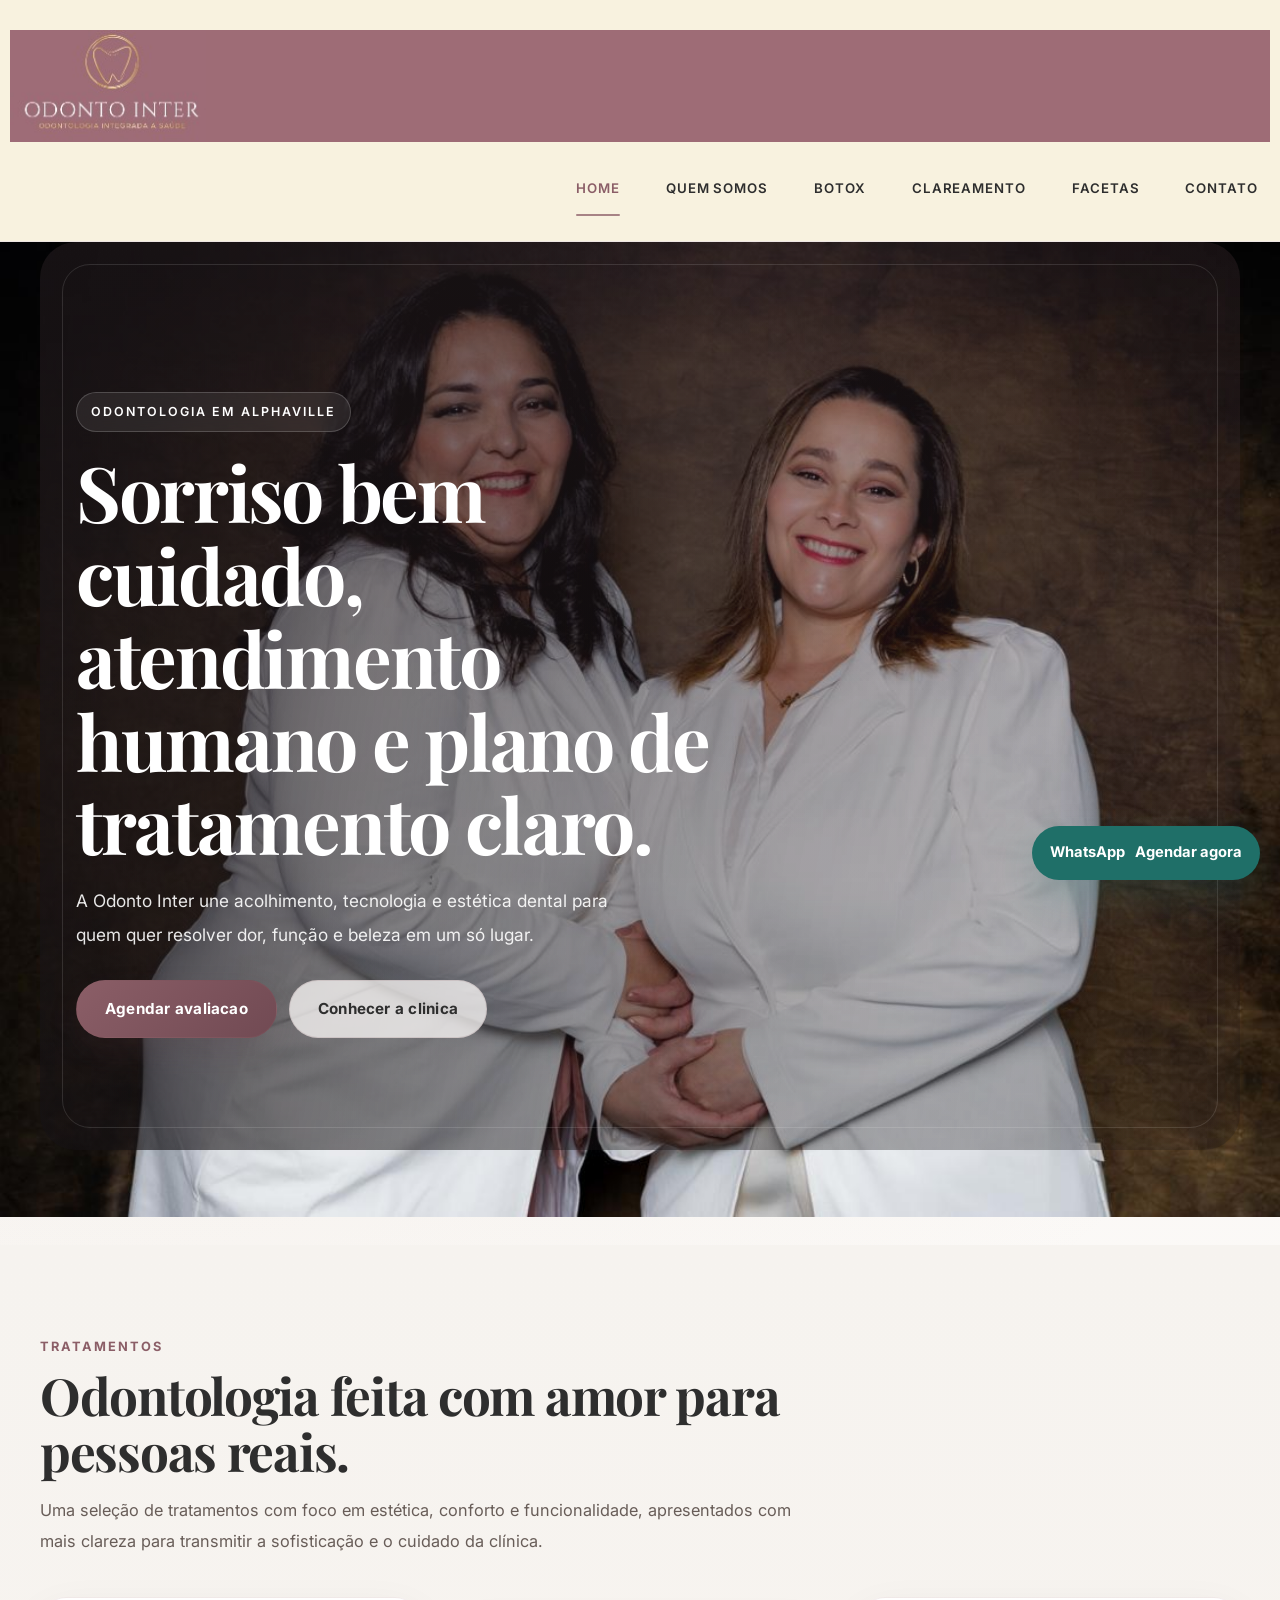
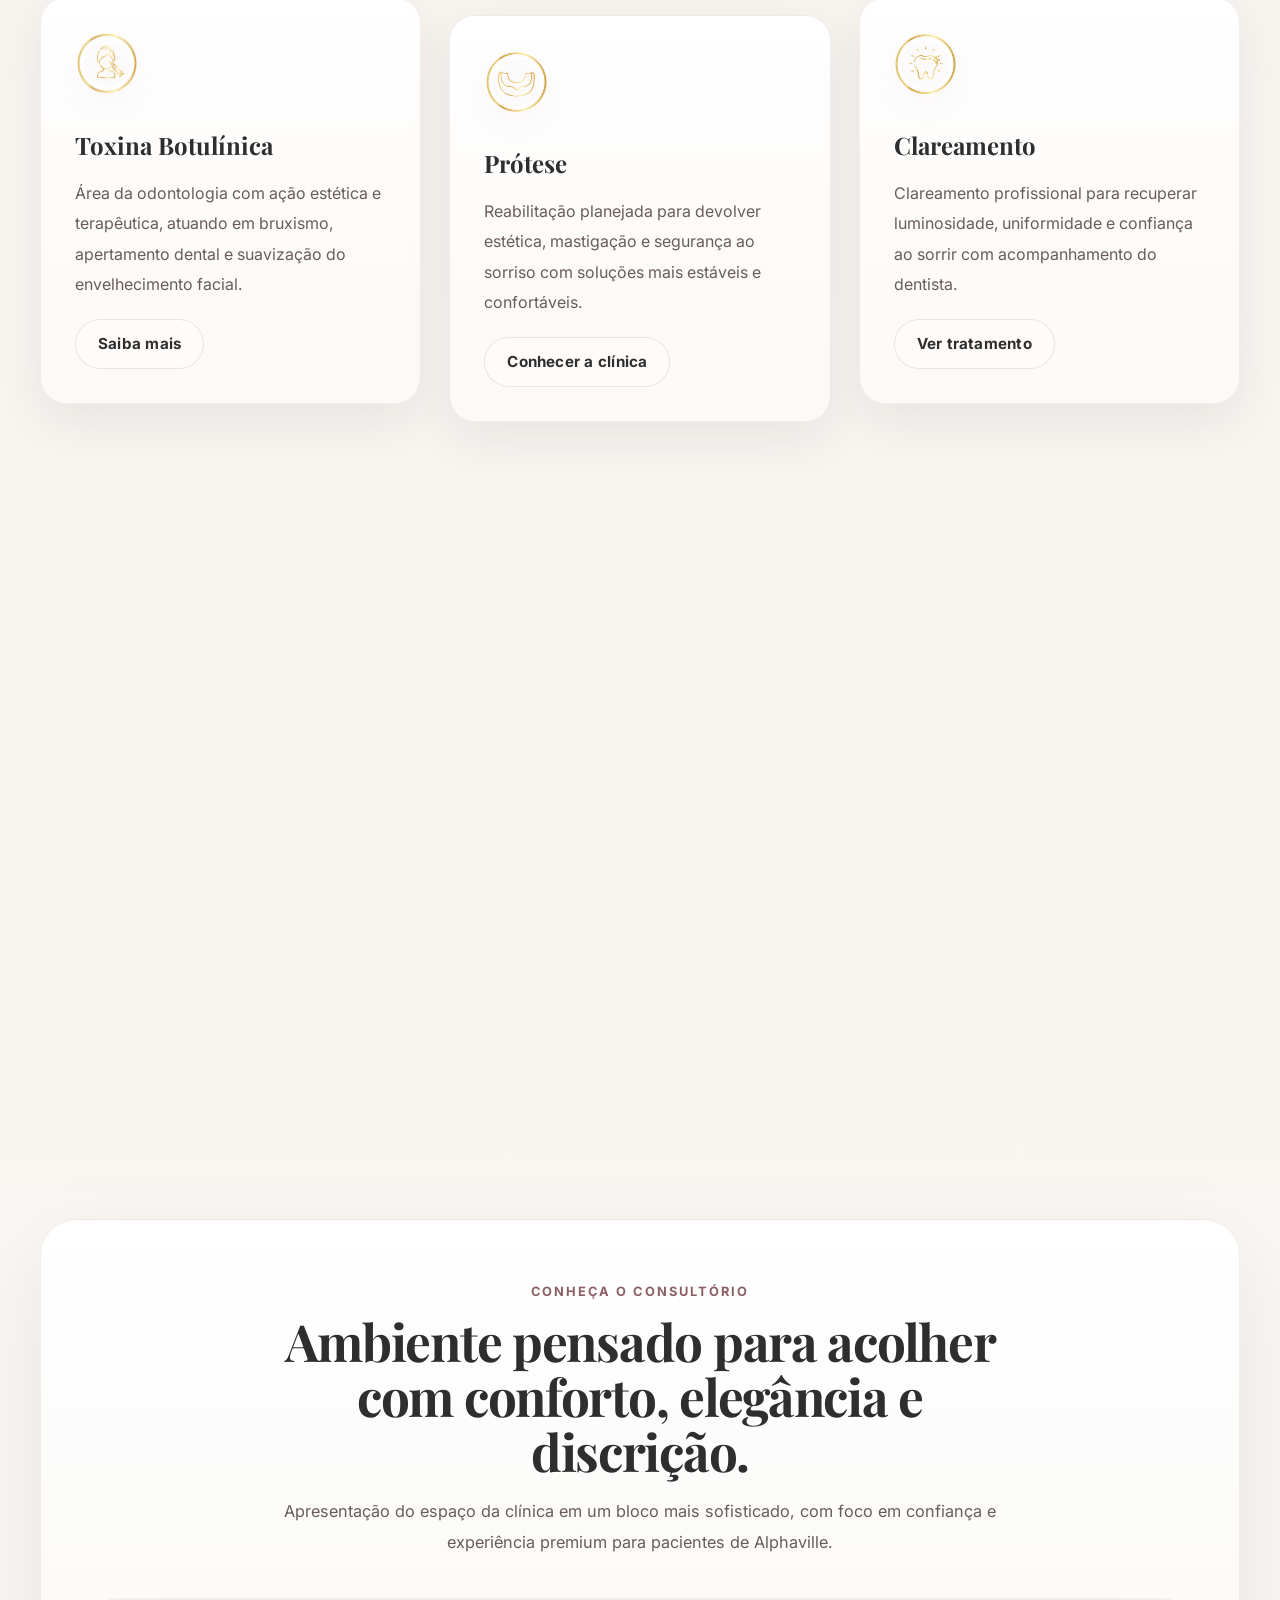
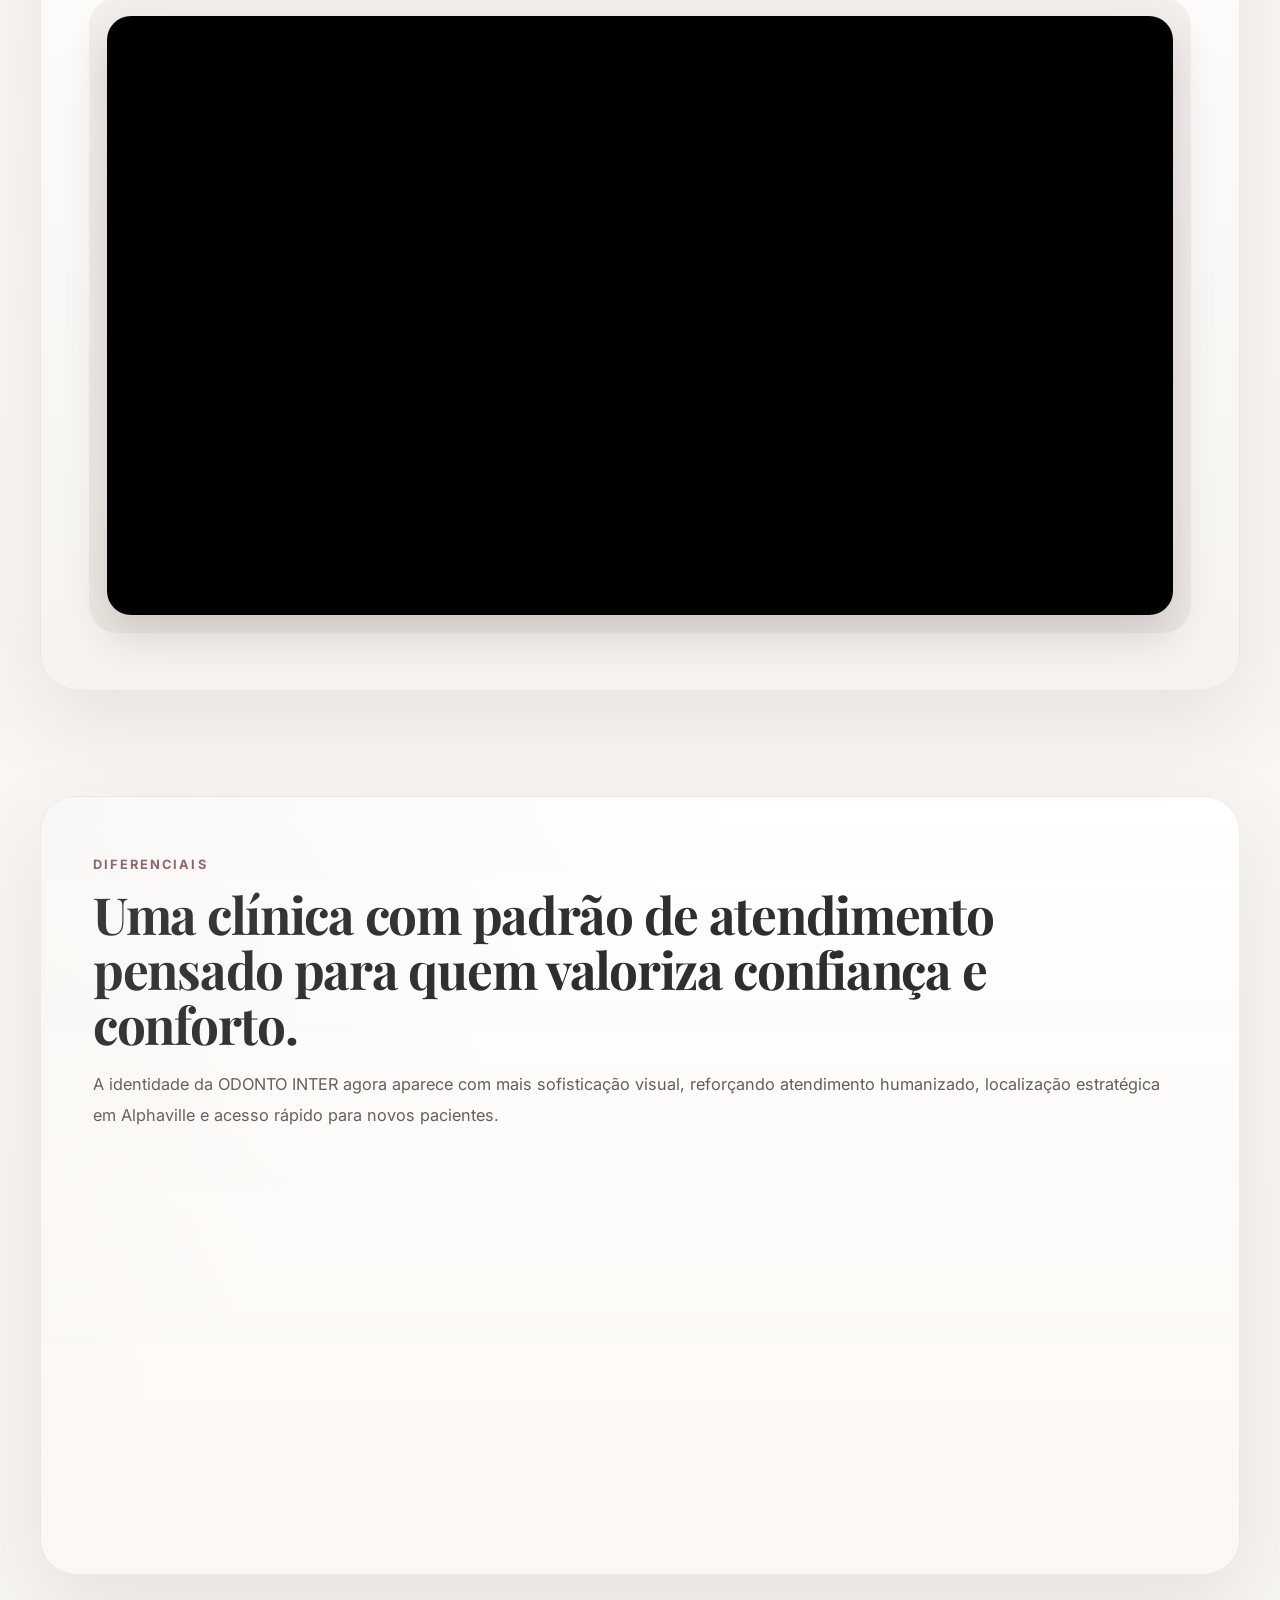
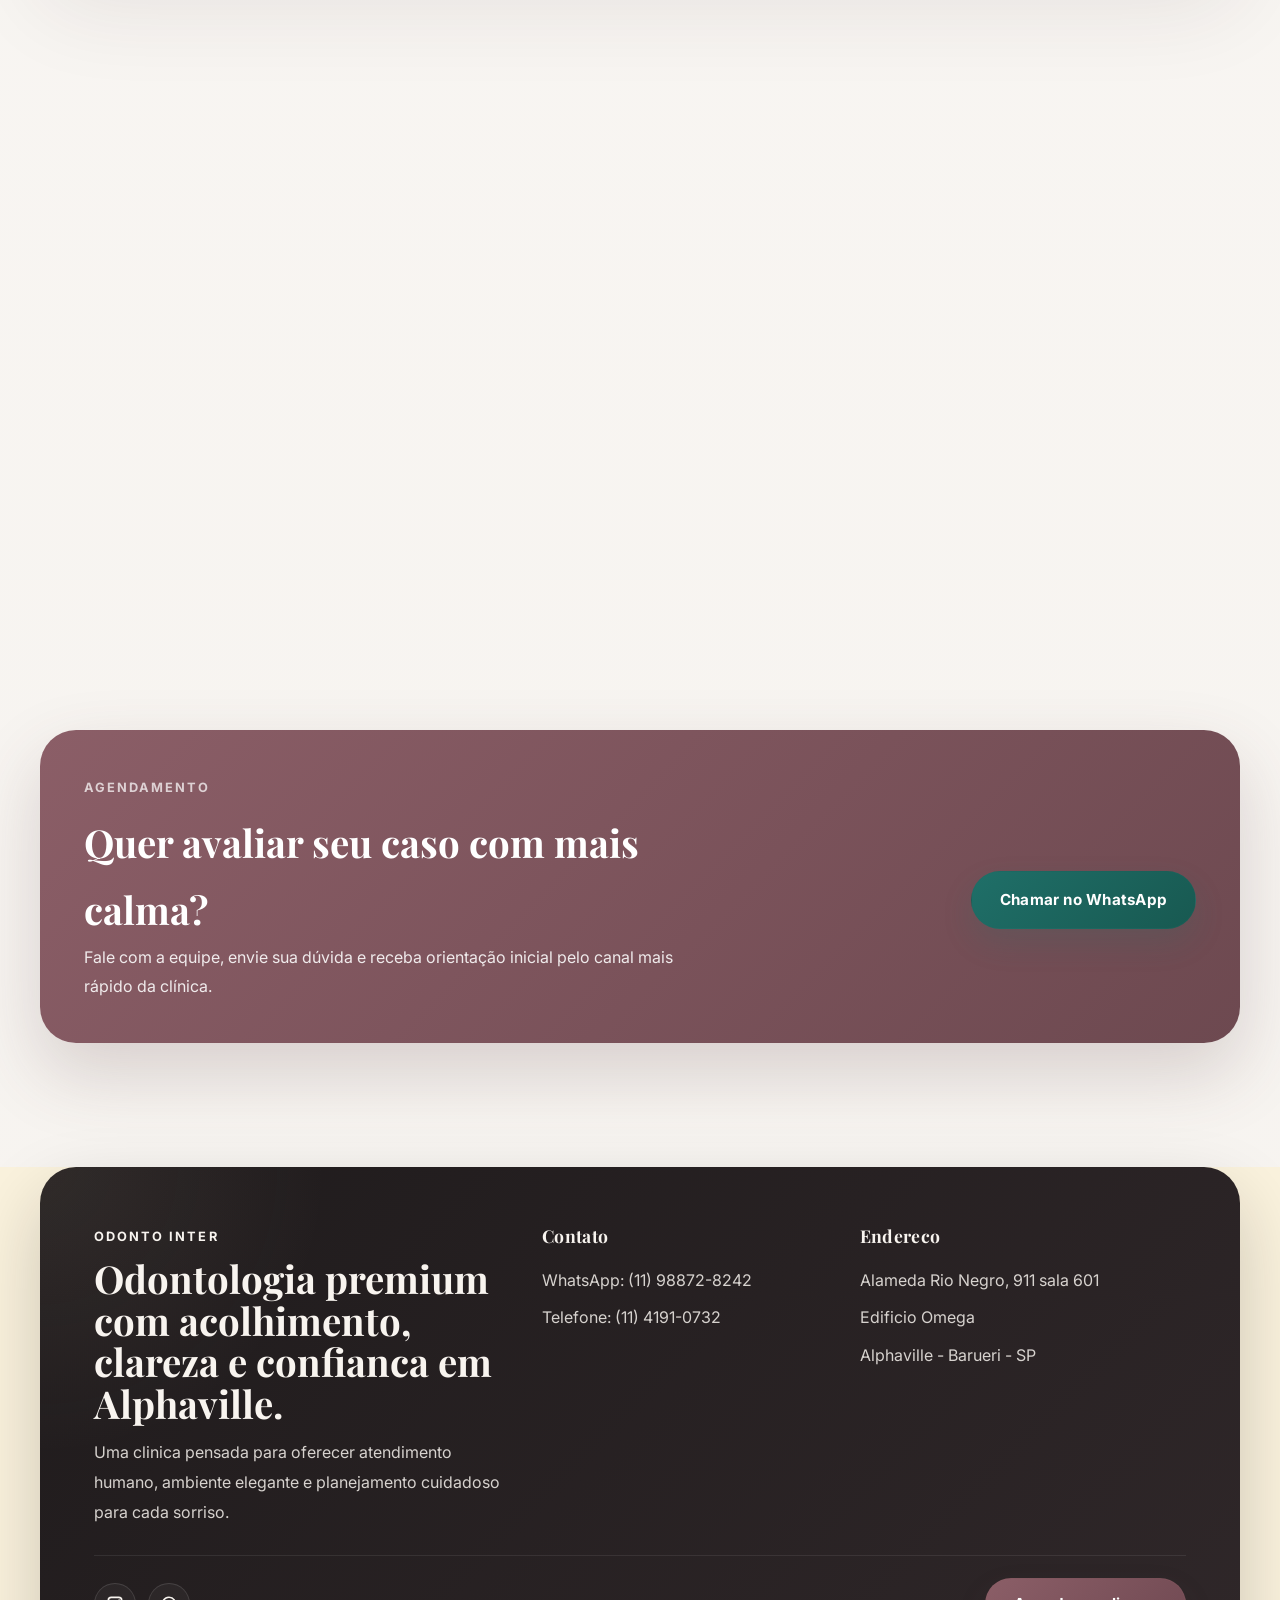
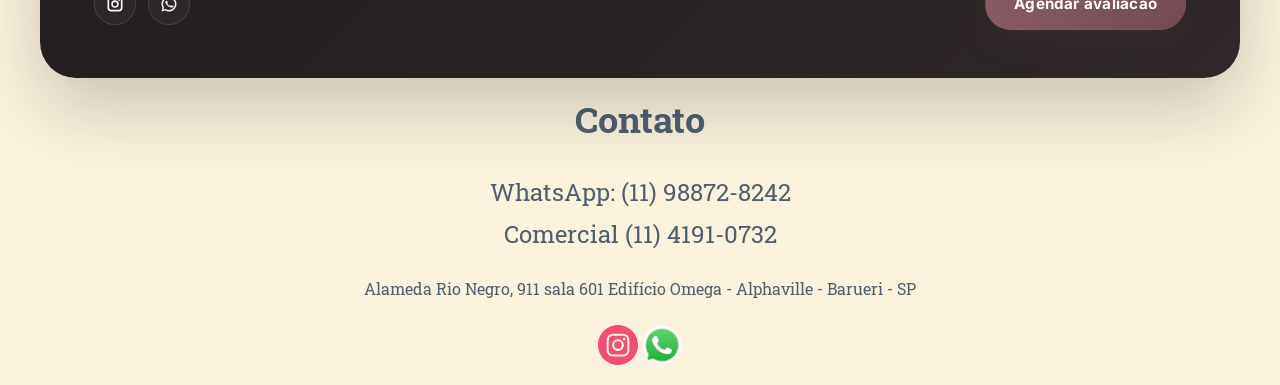
==== odontointer.com.br/index.html @ 485fcbb1 "Add files via upload" ====
<!DOCTYPE html>
<html lang=pt-BR>

<!-- Mirrored from odontointer.com.br/ by HTTrack Website Copier/3.x [XR&CO'2014], Fri, 06 Mar 2026 14:42:07 GMT -->
<!-- Added by HTTrack --><meta http-equiv="content-type" content="text/html;charset=utf-8" /><!-- /Added by HTTrack -->
<head>
  

  <meta http-equiv="X-UA-Compatible" content="IE=edge,chrome=1">
  <meta http-equiv="Content-Type" content="text/html; charset=utf-8">
  <meta name="viewport" content="width=device-width, initial-scale=1">

  
    <meta name="robots" content="index,follow">
  

  <title>Clínica Odontológica em Alphaville | Odonto Inter</title>

  
  
  
  
  
  

  

  
  <meta name="description" content="Clínica odontológica em Alphaville com atendimento humanizado, foco em estética do sorriso e agendamento rápido pelo WhatsApp.">

  <meta property="og:title" content="Clínica Odontológica em Alphaville | Odonto Inter">
  <meta property="og:description" content="Clínica odontológica em Alphaville com foco em estética do sorriso, atendimento humanizado e experiência premium para agendamentos e tratamentos.">
  <meta property="og:locale" content="pt_BR">
  <meta property="og:type" content="website">
  <meta property="og:url" content="index.html">
  

  

  <link rel="preconnect" href="https://fonts.googleapis.com">
  <link rel="preconnect" href="https://fonts.gstatic.com" crossorigin>
  <link href="https://fonts.googleapis.com/css2?family=Inter:wght@400;500;600;700;800&family=Playfair+Display:wght@600;700;800&display=swap" rel="stylesheet">
  <link href='http://fonts.googleapis.com/css?family=Open%20Sans:400,600,700|Roboto%20Slab:400,700|Roboto%20Slab:400,700|Lato:400,700' rel='stylesheet' type='text/css'>
  <link type="text/css" rel="stylesheet" href="assets/criadordesites5c45.css?7cdbfefa-f19b-4d0e-9e59-1eae7cac8f0c">
  <link type="text/css" rel="stylesheet" href="assets/site-custom.css">

  <style type="text/css">
      .cs-section[id="42938399-b862-435e-bcd9-864ce1516b70"] {  min-height: 975px;}.cs-section[id="42938399-b862-435e-bcd9-864ce1516b70"] .cs-section-inner {  min-height: 975px;  background-color: #d5a6bd;                            background-image: url(../yata-apix-1ab92f5a-324f-49e0-9e60-8a3b81336fd1.s3-object.locaweb.com.br/a1c0658b2c8848868ed2e6735f75b339.jpg);    background-size: cover;    background-repeat: no-repeat;    background-position: center top;      }  .cs-section[id="a21f3a97-acef-41a4-8cb1-f419ccae709e"] {  min-height: 1504.85px;}.cs-section[id="a21f3a97-acef-41a4-8cb1-f419ccae709e"] .cs-section-inner {  min-height: 1504.85px;  background-color: #c27ba0;    }  .cs-section[id="a889e29a-c557-44b0-8c83-b07a0c6f3d2b"] {  min-height: 425px;}.cs-section[id="a889e29a-c557-44b0-8c83-b07a0c6f3d2b"] .cs-section-inner {  min-height: 425px;  background-color: #f1f1f1;    }  .cs-box[id="dc8732de-dd8d-4676-a54d-a4c34d8e4bec"] {  flex-grow: 1;}  .cs-box[id="581f6015-4f05-46b9-a955-075caae06a4a"] {  flex-grow: 1;}  .cs-box[id="a36deef4-d1f1-4db2-a6ac-9597c892a3b2"] {  flex-grow: 1;}  .cs-box[id="7c824a10-8288-4067-afb3-dcb66ecd5b5c"] {  flex-grow: 1;}  .cs-box[id="98a90555-d197-426d-b9dc-e2c48b46489c"] {  flex-grow: 1;}  .cs-box[id="5052898c-af6b-4542-8581-6f3ee453f4fe"] {  flex-grow: 1;}  .cs-box[id="cd1d72f2-0519-4eb4-b2e6-a38dcdf6f2b1"] {  flex-grow: 1;}  .cs-box[id="fb082cce-a744-41b1-8ecc-dc4a4b877bc0"] {  flex-grow: 1;}  .cs-widget[id="3265b287-0ede-4c56-ac7e-6d39de71a1b7"] {  background-color: transparent;    }  .cs-widget[id="d43f7413-3408-4e3d-87ae-a00cbff503f3"] {  background-color: transparent;    }  .cs-widget[id="c17580f2-b134-46f5-9924-f20b850ada96"] {  background-color: transparent;    }  .cs-widget[id="a223e65b-02e3-4279-9677-d06e483d3c89"] {  background-color: transparent;    }  .cs-widget[id="e10a8a5f-9298-4f19-85b9-aab64646b20c"] {  background-color: transparent;    }  .cs-widget[id="c0119d0e-1bdc-4c0b-af5b-3777872f542d"] {  background-color: transparent;    }      .cs-widget[id="240ab700-dbcd-4194-a366-95b4d02d2184"] .cs-button {  background: #002c3a;  color: #ffffff;}  .cs-widget[id="240ab700-dbcd-4194-a366-95b4d02d2184"] {  background-color: transparent;    }      .cs-widget[id="4011ed1e-8d1c-49f3-8657-8508f05a50ef"] .cs-button {  background: #002c3a;  color: #ffffff;}  .cs-widget[id="4011ed1e-8d1c-49f3-8657-8508f05a50ef"] {  background-color: transparent;    }  .cs-widget[id="cd664a06-e257-40f4-a5e8-edb6df6a45c5"] {  background-color: transparent;    }  .cs-widget[id="7df549de-8f5b-4b3c-8c28-ef41570a658a"] {  background-color: transparent;    }  .cs-widget[id="a165b885-4089-49db-b0fb-17e68d235eab"] {  background-color: transparent;    }  .cs-widget[id="4dc20fc9-3c08-4af8-b55e-4303d5c6b258"] {  background-color: transparent;    }  .cs-widget[id="712d858d-6e86-4fd4-885e-e5a686528c92"] {  background-color: transparent;    }  .cs-widget[id="2721cc14-783b-4d21-a6dc-9c10f06d7bff"] {  background-color: transparent;    }  .cs-widget[id="6f13a31b-694e-4bfa-ac1a-adca96be45a1"] {  background-color: transparent;    }  .cs-widget[id="5d44f224-e26c-4032-bd6f-45da0b3f6123"] {  background-color: transparent;    }  .cs-widget[id="9372fae1-747d-4c24-9c87-b2f7b9ed6e36"] {  background-color: transparent;    }
  </style>
<link rel="canonical" href="index.html">
</head>
<body class="cs-main home-page">
  <div class="cs-page">
    <header id="45466351-d155-45af-b927-4cfa07e3f33e" class="cs-section cs-section-full-content">
  <div class="cs-section-inner">
    <div class="cs-lines">
      
        <div id="4b1ae70a-c613-4310-a0ab-2a9a95ffa487" class="cs-line">
  <div class="cs-boxes">
    
      <div id="41c6f131-45e5-4ff0-a0d7-0f075360d668" class="cs-box">
  <div class="cs-widgets">
    
      <div id="7353da94-2b45-4314-a0da-8a8072c76ddb"
  class="cs-widget cs-image-widget cs-image-alignment-left">
  
      
  <img class="cs-chosen-image"
       src="../yata-apix-1ab92f5a-324f-49e0-9e60-8a3b81336fd1.s3-object.locaweb.com.br/c62385fe3bac42e2ac6106304ce096b7.jpg"
       title=""
       alt=""/>


  
</div>

    
  </div>
</div>

    
  </div>
</div>

      
        <div id="80048dff-8856-45c6-9608-723e8c201db8" class="cs-line">
  <div class="cs-boxes">
    
      <div id="ad5b95e8-381a-4cd7-b27e-95abe7573a3f" class="cs-box">
  <div class="cs-widgets">
    
      <div id="d02def13-b57b-4364-ba02-0af465ed5170"
  class="cs-widget cs-menu-widget">
  
      <nav class="cs-menu cs-menu-theme-9 cs-menu-horizontal cs-menu-right" role="navigation" aria-label="Menu principal do site">
  <input aria-label="Se estiver em dispositivos móveis, cheque este item, para exibir o Menu de navegação" type="checkbox" name="cs-menu-control" id="cs-menu-control"/>
  <label for="cs-menu-control" class="cs-menu-button">
    <svg viewBox="0 0 24 24" class="cs-ico-menu" xmlns="http://www.w3.org/2000/svg" aria-labelledby="title" role="img">
      <title>Ícone para exibir Menu</title>
      <path d="M21.7,1.2H2.3C1,1.2,0,2.2,0,3.5s1,2.3,2.3,2.3h19.4c1.3,0,2.3-1,2.3-2.3S23,1.2,21.7,1.2z"></path>
      <path d="M21.7,9.7H2.3C1,9.7,0,10.7,0,12s1,2.3,2.3,2.3h19.4c1.3,0,2.3-1,2.3-2.3S23,9.7,21.7,9.7z"></path>
      <path d="M21.7,18.2H2.3c-1.3,0-2.3,1-2.3,2.3c0,1.3,1,2.3,2.3,2.3h19.4c1.3,0,2.3-1,2.3-2.3C24,19.2,23,18.2,21.7,18.2z"></path>
    </svg>
    <svg viewBox="0 0 24 24.009" class="cs-ico-menu-close" xmlns="http://www.w3.org/2000/svg" aria-labelledby="title" role="img">
      <title>Ícone para fechar o menu</title>
      <path d="M16.067,12.009l7.092-7.091c1.121-1.121,1.121-2.938,0-4.058c-1.121-1.121-2.938-1.121-4.058,0 l-7.092,7.092L4.918,0.84C3.797-0.28,1.98-0.28,0.86,0.84c-1.121,1.121-1.121,2.938,0,4.058l7.092,7.111L0.84,19.101 c-1.121,1.121-1.121,2.938,0,4.059c0.561,0.56,1.295,0.85,2.029,0.85c0.734,0,1.469-0.271,2.029-0.85l7.111-7.092l7.092,7.092 c0.561,0.56,1.294,0.85,2.028,0.85s1.469-0.271,2.029-0.85c1.121-1.121,1.121-2.938,0-4.059L16.067,12.009z"/>
    </svg>
  </label>
  <label for="cs-menu-control" class="cs-menu-overlay"></label>
  <ul class="cs-menu-items" role="menubar">
    

    
      
      

      <li >
        
          <a href="index.html" role="menuitem" tabindex="1">HOME</a>
        

        
      </li>
    
      
      

      <li >
        
          <a href="produtos.html" role="menuitem" tabindex="1">QUEM SOMOS</a>
        

        
      </li>
    
      
      

      <li >
        
          <a href="botox.html" role="menuitem" tabindex="1">BOTOX</a>
        

        
      </li>
    
      
      

      <li >
        
          <a href="clareamento.html" role="menuitem" tabindex="1">CLAREAMENTO</a>
        

        
      </li>
    
      
      

      <li >
        
          <a href="facetas.html" role="menuitem" tabindex="1">FACETAS</a>
        

        
      </li>
    
      
      

      <li >
        
          <a href="entre-em-contato.html" role="menuitem" tabindex="1">CONTATO</a>
        

        
      </li>
    
  </ul>
</nav>

    
</div>

    
  </div>
</div>

    
  </div>
</div>

      
    </div>
  </div>
</header>

    



    
      <section id="42938399-b862-435e-bcd9-864ce1516b70" class="cs-section cs-section-full-content cs-section-vertical">
  <div class="cs-section-inner">
    <div class="site-shell site-hero">
      <div class="site-hero__content">
        <span class="site-eyebrow">Odontologia em Alphaville</span>
        <h1>Sorriso bem cuidado, atendimento humano e plano de tratamento claro.</h1>
        <p>A Odonto Inter une acolhimento, tecnologia e estética dental para quem quer resolver dor, função e beleza em um só lugar.</p>
        <div class="site-actions">
          <a class="site-button" href="entre-em-contato.html">Agendar avaliaÃ§Ã£o</a>
          <a class="site-button site-button--ghost" href="entre-em-contato.html">Ver endereço e contato</a>
        </div>
      </div>
    </div>
  </div>
</section>

    
      <section id="a21f3a97-acef-41a4-8cb1-f419ccae709e" class="cs-section cs-section-full cs-section-vertical">
  <div class="cs-section-inner">
    <section class="site-shell site-home-treatments" data-reveal>
      <div class="site-section-head">
        <span class="site-section-label">Tratamentos</span>
        <h2 class="site-section-title">Odontologia feita com amor para pessoas reais.</h2>
        <p>Uma seleção de tratamentos com foco em estética, conforto e funcionalidade, apresentados com mais clareza para transmitir a sofisticação e o cuidado da clínica.</p>
      </div>
      <div class="site-premium-grid">
        <article class="site-treatment-card" data-reveal>
          <img src="../yata-apix-1ab92f5a-324f-49e0-9e60-8a3b81336fd1.s3-object.locaweb.com.br/67b2568cb07d415da544b8b326acfede.png" alt="Toxina Botulínica">
          <h3>Toxina Botulínica</h3>
          <p>Área da odontologia com ação estética e terapêutica, atuando em bruxismo, apertamento dental e suavização do envelhecimento facial.</p>
          <a class="site-button site-button--inline" href="botox.html">Saiba mais</a>
        </article>
        <article class="site-treatment-card" data-reveal>
          <img src="../yata-apix-1ab92f5a-324f-49e0-9e60-8a3b81336fd1.s3-object.locaweb.com.br/584f792fa49542bfa879e70dca604421.png" alt="Prótese">
          <h3>Prótese</h3>
          <p>Reabilitação planejada para devolver estética, mastigação e segurança ao sorriso com soluções mais estáveis e confortáveis.</p>
          <a class="site-button site-button--inline" href="produtos.html">Conhecer a clínica</a>
        </article>
        <article class="site-treatment-card" data-reveal>
          <img src="../yata-apix-1ab92f5a-324f-49e0-9e60-8a3b81336fd1.s3-object.locaweb.com.br/8bd36dc0f9594b71b8d7b8e880a3acf7.png" alt="Clareamento dental">
          <h3>Clareamento</h3>
          <p>Clareamento profissional para recuperar luminosidade, uniformidade e confiança ao sorrir com acompanhamento do dentista.</p>
          <a class="site-button site-button--inline" href="clareamento.html">Ver tratamento</a>
        </article>
        <article class="site-treatment-card" data-reveal>
          <img src="../yata-apix-1ab92f5a-324f-49e0-9e60-8a3b81336fd1.s3-object.locaweb.com.br/c25af99aba8844ff9f8f388fa88995d5.png" alt="Facetas">
          <h3>Facetas</h3>
          <p>Planejamento estético para harmonizar forma, cor e proporção dos dentes com acabamento mais refinado.</p>
          <a class="site-button site-button--inline" href="facetas.html">Ver facetas</a>
        </article>
        <article class="site-treatment-card" data-reveal>
          <img src="../yata-apix-1ab92f5a-324f-49e0-9e60-8a3b81336fd1.s3-object.locaweb.com.br/53e0c62db14a4b5291d983367e0bbb7e.png" alt="Implantes">
          <h3>Implantes</h3>
          <p>Solução definitiva para reposição dentária com mais estabilidade, conforto ao mastigar e naturalidade no dia a dia.</p>
          <a class="site-button site-button--inline" href="entre-em-contato.html">Agendar avaliação</a>
        </article>
        <article class="site-treatment-card" data-reveal>
          <img src="../yata-apix-1ab92f5a-324f-49e0-9e60-8a3b81336fd1.s3-object.locaweb.com.br/a4d8daaec63043168dff8318c8f9e137.png" alt="Odontologia Miofuncional">
          <h3>Odontologia Miofuncional</h3>
          <p>Terapia orofacial para melhorar mastigação, deglutição, respiração e fala, corrigindo hábitos disfuncionais.</p>
          <a class="site-button site-button--inline" href="entre-em-contato.html">Falar com a equipe</a>
        </article>
      </div>
      <div class="site-embedded-cta" data-reveal>
        <div>
          <span class="site-section-label">Agendamento</span>
          <h2>Converse com a clínica e receba orientação inicial com rapidez.</h2>
        </div>
        <a class="site-button" href="https://wa.me/5511988728242?text=Vim%20do%20site%20e%20quero%20tirar%20uma%20d%C3%BAvida" target="_blank" rel="noopener noreferrer">Agendar sua consulta</a>
      </div>
    </section>
    <div class="cs-lines">
      
        <div id="e1fff1c4-df73-4356-8c66-9e682b45fbee" class="cs-line">
  <div class="cs-boxes">
    
      <div id="5052898c-af6b-4542-8581-6f3ee453f4fe" class="cs-box">
  <div class="cs-widgets">
    
      <div id="4011ed1e-8d1c-49f3-8657-8508f05a50ef"
  class="cs-widget cs-button-widget cs-button-alignment-center">
  
      <a href="https://wa.me/5511988728242?text=Vim%20do%20site%20e%20quero%20tirar%20uma%20d%C3%BAvida"
   class="cs-button cs-button-theme-6"
   role="button"
   target="_blank">
  <span>AGENDE SUA CONSULTA</span>
</a>

  
</div>

    
  </div>
</div>

    
  </div>
</div>

      
        <div id="fdf101dd-d319-486c-b231-c3780e6d5d3c" class="cs-line">
  <div class="cs-boxes">
    
      <div id="a36deef4-d1f1-4db2-a6ac-9597c892a3b2" class="cs-box">
  <div class="cs-widgets">
    
      <div id="c17580f2-b134-46f5-9924-f20b850ada96"
  class="cs-widget cs-text-widget">
  
      <div class="text-editor">
  <h2 style="text-align:center"><span style="color:#ffffff"><strong>Odontologia feita com amor</strong></span></h2>

<h2 style="text-align:center"><span style="color:#ffffff"><strong>para pessoas reais</strong></span></h2>

</div>

  
</div>

    
  </div>
</div>

    
  </div>
</div>

      
        <div id="dff834b6-d9e3-4795-a893-6982a70f08e7" class="cs-line">
  <div class="cs-boxes">
    
      <div id="7c824a10-8288-4067-afb3-dcb66ecd5b5c" class="cs-box">
  <div class="cs-widgets">
    
      <div id="a223e65b-02e3-4279-9677-d06e483d3c89"
  class="cs-widget cs-image-widget cs-image-alignment-center">
  
      
  <img class="cs-chosen-image"
       src="../yata-apix-1ab92f5a-324f-49e0-9e60-8a3b81336fd1.s3-object.locaweb.com.br/67b2568cb07d415da544b8b326acfede.png"
       title="Tainã Odonto_destaques botox.png"
       alt="Tainã Odonto_destaques botox.png"/>


  
</div>

    
      <div id="cd664a06-e257-40f4-a5e8-edb6df6a45c5"
  class="cs-widget cs-text-widget">
  
      <div class="text-editor">
  <h5 style="text-align:center"><span style="color:#ffffff">Toxina Botul&iacute;nica&nbsp;</span></h5>

<p style="text-align:center">&nbsp;</p>

<p style="text-align:center"><span style="color:#ffffff">&Eacute; a &aacute;rea <span style="font-size:14px">da odontologia que permite a&ccedil;&atilde;o est&eacute;tica e terapeutica, prevenindo o envelhecimento e atuando de forma terapeutica em casos de bruxismo e apertamento dos dentes.</span></span></p>

<p style="text-align:center">&nbsp;</p>

<p style="text-align:center">&nbsp;</p>

<p style="text-align:center">&nbsp;</p>

</div>

  
</div>

    
      <div id="4dc20fc9-3c08-4af8-b55e-4303d5c6b258"
  class="cs-widget cs-image-widget cs-image-alignment-center">
  
      
  <img class="cs-chosen-image"
       src="../yata-apix-1ab92f5a-324f-49e0-9e60-8a3b81336fd1.s3-object.locaweb.com.br/584f792fa49542bfa879e70dca604421.png"
       title="Tainã Odonto_destaques aparelho .png"
       alt="Tainã Odonto_destaques aparelho .png"/>


  
</div>

    
      <div id="6f13a31b-694e-4bfa-ac1a-adca96be45a1"
  class="cs-widget cs-text-widget">
  
      <div class="text-editor">
  <h5 style="text-align:center"><span style="color:#ffffff">Pr&oacute;tese</span></h5>

<p style="text-align:center">&nbsp;</p>

<p style="text-align:center"><span style="color:#ffffff">A &uacute;nica maneira de conquistar aquele sorriso branquinho, que ilumina o seu rosto, &eacute; fazendo um clareamento dental profissional, realizado por um dentista. &nbsp;</span></p>

<p style="text-align:center">&nbsp;</p>

<p style="text-align:center">&nbsp;</p>

<p style="text-align:center">&nbsp;</p>

<p style="text-align:center">&nbsp;</p>

</div>

  
</div>

    
  </div>
</div>

    
      <div id="cd1d72f2-0519-4eb4-b2e6-a38dcdf6f2b1" class="cs-box">
  <div class="cs-widgets">
    
      <div id="c0119d0e-1bdc-4c0b-af5b-3777872f542d"
  class="cs-widget cs-image-widget cs-image-alignment-center">
  
      
  <img class="cs-chosen-image"
       src="../yata-apix-1ab92f5a-324f-49e0-9e60-8a3b81336fd1.s3-object.locaweb.com.br/8bd36dc0f9594b71b8d7b8e880a3acf7.png"
       title="Tainã Odonto_destaques clareamento.png"
       alt="Tainã Odonto_destaques clareamento.png"/>


  
</div>

    
      <div id="a165b885-4089-49db-b0fb-17e68d235eab"
  class="cs-widget cs-text-widget">
  
      <div class="text-editor">
  <h5 style="text-align:center"><span style="color:#ffffff">Clareamento</span></h5>

<p style="text-align:center">&nbsp;</p>

<p style="text-align:center"><span style="color:#ffffff">A &uacute;nica maneira de conquistar aquele sorriso branquinho, que ilumina o seu rosto, &eacute; fazendo um clareamento dental profissional, realizado por um dentista. &nbsp;</span></p>

<p style="text-align:center">&nbsp;</p>

<p style="text-align:center">&nbsp;</p>

<p style="text-align:center">&nbsp;</p>

<p style="text-align:center">&nbsp;</p>

<p style="text-align:center">&nbsp;</p>

</div>

  
</div>

    
      <div id="2721cc14-783b-4d21-a6dc-9c10f06d7bff"
  class="cs-widget cs-image-widget cs-image-alignment-center">
  
      
  <img class="cs-chosen-image"
       src="../yata-apix-1ab92f5a-324f-49e0-9e60-8a3b81336fd1.s3-object.locaweb.com.br/c25af99aba8844ff9f8f388fa88995d5.png"
       title="Tainã Odonto_destaques facetas.png"
       alt="Tainã Odonto_destaques facetas.png"/>


  
</div>

    
      <div id="9372fae1-747d-4c24-9c87-b2f7b9ed6e36"
  class="cs-widget cs-text-widget">
  
      <div class="text-editor">
  <h5 style="text-align:center"><span style="color:#ffffff">Faceta</span></h5>

<p style="text-align:center">&nbsp;</p>

<p style="text-align:center"><span style="color:#ffffff">A &uacute;nica maneira de conquistar aquele sorriso branquinho, que ilumina o seu rosto, &eacute; fazendo um clareamento dental profissional, realizado por um dentista.</span> &nbsp;</p>

<p style="text-align:center">&nbsp;</p>

<p style="text-align:center">&nbsp;</p>

<p style="text-align:center">&nbsp;</p>

<p style="text-align:center">&nbsp;</p>

</div>

  
</div>

    
  </div>
</div>

    
      <div id="fb082cce-a744-41b1-8ecc-dc4a4b877bc0" class="cs-box">
  <div class="cs-widgets">
    
      <div id="e10a8a5f-9298-4f19-85b9-aab64646b20c"
  class="cs-widget cs-image-widget cs-image-alignment-center">
  
      
  <img class="cs-chosen-image"
       src="../yata-apix-1ab92f5a-324f-49e0-9e60-8a3b81336fd1.s3-object.locaweb.com.br/53e0c62db14a4b5291d983367e0bbb7e.png"
       title="Tainã Odonto_destaques RI.png"
       alt="Tainã Odonto_destaques RI.png"/>


  
</div>

    
      <div id="7df549de-8f5b-4b3c-8c28-ef41570a658a"
  class="cs-widget cs-text-widget">
  
      <div class="text-editor">
  <h5 style="text-align:center"><span style="color:#ffffff">Implante</span></h5>

<p style="text-align:center">&nbsp;</p>

<p style="text-align:center"><span style="color:#ffffff">O procedimento &eacute; acess&iacute;vel e pode ser a solu&ccedil;&atilde;o definitiva para quem perdeu dentes ou para quem deseja substituir as pr&oacute;teses m&oacute;veis por fixas para ter mais estabilidade e conforto ao mastigar e seguran&ccedil;a ao sorrir.</span></p>

<p style="text-align:center">&nbsp;</p>

<p style="text-align:center">&nbsp;</p>

<p style="text-align:center">&nbsp;</p>

</div>

  
</div>

    
      <div id="712d858d-6e86-4fd4-885e-e5a686528c92"
  class="cs-widget cs-image-widget cs-image-alignment-center">
  
      
  <img class="cs-chosen-image"
       src="../yata-apix-1ab92f5a-324f-49e0-9e60-8a3b81336fd1.s3-object.locaweb.com.br/a4d8daaec63043168dff8318c8f9e137.png"
       title="Tainã Odonto_destaques aparelho .png"
       alt="Tainã Odonto_destaques aparelho .png"/>


  
</div>

    
      <div id="5d44f224-e26c-4032-bd6f-45da0b3f6123"
  class="cs-widget cs-text-widget">
  
      <div class="text-editor">
  <h5 style="text-align:center"><span style="color:#ffffff">Odontologia Miofuncional</span></h5>

<p style="text-align:center">&nbsp;</p>

<p style="text-align:center"><span style="color:#ffffff">A terapia miofuncional orofacial &eacute; utilizada para corrigir h&aacute;bitos disfuncionais e melhorar a harmonia e o equilibrionda musculatura orofacial, melhorando mastiga&ccedil;&atilde;o, degluti&ccedil;&atilde;o, respira&ccedil;&atilde;o e fala.&nbsp;</span></p>

<p style="text-align:center">&nbsp;</p>

<p style="text-align:center">&nbsp;</p>

<p style="text-align:center">&nbsp;</p>

<p style="text-align:center">&nbsp;</p>

</div>

  
</div>

    
  </div>
</div>

    
  </div>
</div>

      
        <div id="0626e480-3439-44ea-b2a8-313aac08e288" class="cs-line">
  <div class="cs-boxes">
    
      <div id="98a90555-d197-426d-b9dc-e2c48b46489c" class="cs-box">
  <div class="cs-widgets">
    
      <div id="240ab700-dbcd-4194-a366-95b4d02d2184"
  class="cs-widget cs-button-widget cs-button-alignment-center">
  
      <a href="https://wa.me/5511988728242?text=Vim%20do%20site%20e%20quero%20tirar%20uma%20d%C3%BAvida"
   class="cs-button cs-button-theme-6"
   role="button"
   target="_blank">
  <span>AGENDE SUA CONSULTA</span>
</a>

  
</div>

    
  </div>
</div>

    
  </div>
</div>

      
    </div>
  </div>
</section>

    
      <section id="a889e29a-c557-44b0-8c83-b07a0c6f3d2b" class="cs-section cs-section-full cs-section-vertical">
  <div class="cs-section-inner">
    <section class="site-shell site-office-showcase" data-reveal>
      <div class="site-section-head site-section-head--center">
        <span class="site-section-label">Conheça o consultório</span>
        <h2 class="site-section-title">Ambiente pensado para acolher com conforto, elegância e discrição.</h2>
        <p>Apresentação do espaço da clínica em um bloco mais sofisticado, com foco em confiança e experiência premium para pacientes de Alphaville.</p>
      </div>
      <div class="site-office-frame">
        <div class="site-office-video">
          <iframe src="https://www.youtube.com/embed/qua8yX-o5Bc" title="Conheça o consultório Odonto Inter" allowfullscreen></iframe>
        </div>
      </div>
    </section>
    <div class="cs-lines">
      
        <div id="83fe9e12-af41-44f1-b76e-c4a204722f47" class="cs-line">
  <div class="cs-boxes">
    
      <div id="dc8732de-dd8d-4676-a54d-a4c34d8e4bec" class="cs-box">
  <div class="cs-widgets">
    
      <div id="3265b287-0ede-4c56-ac7e-6d39de71a1b7"
  class="cs-widget cs-text-widget">
  
      <div class="text-editor">
  <h4 style="text-align:center"><span style="color:#4e5f70"><strong>Conhe&ccedil;a o consult&oacute;rio</strong></span></h4>

</div>

  
</div>

    
  </div>
</div>

    
  </div>
</div>

      
        <div id="c3bd43f9-d356-466f-aec5-a641bcfe7b55" class="cs-line">
  <div class="cs-boxes">
    
      <div id="581f6015-4f05-46b9-a955-075caae06a4a" class="cs-box">
  <div class="cs-widgets">
    
      <div id="d43f7413-3408-4e3d-87ae-a00cbff503f3"
  class="cs-widget cs-video-widget">
  
      <div class="cs-video-player">
  <iframe src="http://www.youtube.com/embed/qua8yX-o5Bc"
    width="100%"
    height="100%"
    frameBorder="0"
    allowFullScreen>
  </iframe>
</div>

  
</div>

    
  </div>
</div>

    
  </div>
</div>

      
    </div>
  </div>
</section>

    
<section class="site-shell site-intro" data-reveal>
  <span class="site-section-label">Diferenciais</span>
  <h2 class="site-section-title">Uma clínica com padrão de atendimento pensado para quem valoriza confiança e conforto.</h2>
  <p>A identidade da ODONTO INTER agora aparece com mais sofisticação visual, reforçando atendimento humanizado, localização estratégica em Alphaville e acesso rápido para novos pacientes.</p>
  <div class="site-grid">
    <article class="site-card" data-reveal>
      <h3>Atendimento humanizado</h3>
      <p>Consulta com escuta, avaliação individual e explicação objetiva do tratamento antes de qualquer decisão.</p>
    </article>
    <article class="site-card" data-reveal>
      <h3>Localização estratégica</h3>
      <p>Consultório em Alphaville, com acesso prático para Barueri e região, ideal para encaixar no dia a dia.</p>
    </article>
    <article class="site-card" data-reveal>
      <h3>Contato rápido</h3>
      <p>WhatsApp direto para tirar dúvidas, confirmar horários e iniciar o agendamento sem fricção.</p>
    </article>
  </div>
</section>

<section class="site-shell site-treatments-highlight" data-reveal>
  <div class="site-grid">
    <article class="site-card" data-reveal>
      <span class="site-section-label">Tratamentos</span>
      <h3>Botox terapêutico e estético</h3>
      <p>Indicado para suavização facial e também como apoio em casos de bruxismo e apertamento dentário.</p>
      <a class="site-button" href="botox.html">Saiba mais</a>
    </article>
    <article class="site-card" data-reveal>
      <span class="site-section-label">Tratamentos</span>
      <h3>Clareamento dental</h3>
      <p>Procedimento profissional para recuperar brilho, uniformidade e segurança ao sorrir.</p>
      <a class="site-button" href="clareamento.html">Ver clareamento</a>
    </article>
    <article class="site-card" data-reveal>
      <span class="site-section-label">Tratamentos</span>
      <h3>Facetas</h3>
      <p>Correção estética para quem busca harmonia do sorriso com planejamento cuidadoso.</p>
      <a class="site-button" href="facetas.html">Conhecer facetas</a>
    </article>
  </div>
</section>

<section class="site-shell site-cta-strip" data-reveal>
  <div>
    <span class="site-section-label" style="color: rgba(255,255,255,0.72);">Agendamento</span>
    <h2>Quer avaliar seu caso com mais calma?</h2>
    <p>Fale com a equipe, envie sua dúvida e receba orientação inicial pelo canal mais rápido da clínica.</p>
  </div>
  <div class="site-actions" style="justify-content: flex-end;">
    <a class="site-button" href="https://wa.me/5511988728242?text=Vim%20do%20site%20e%20quero%20agendar%20uma%20avalia%C3%A7%C3%A3o" target="_blank" rel="noopener noreferrer">Chamar no WhatsApp</a>
  </div>
</section>

    <footer id="9346ff67-e367-49d2-9d50-cb51618102fb" class="cs-section cs-section-full cs-section-vertical">
  <div class="cs-section-inner">
    <section class="site-shell site-footer-panel" data-reveal>
      <div class="site-footer-grid">
        <div>
          <span class="site-section-label">ODONTO INTER</span>
          <h2>Odontologia em Alphaville com estética, acolhimento e precisão.</h2>
          <p>Clínica boutique voltada a pacientes que buscam conforto, confiança e uma experiência mais elegante do primeiro contato ao pós-atendimento.</p>
        </div>
        <div>
          <h3>Contato</h3>
          <p>WhatsApp: (11) 98872-8242</p>
          <p>Comercial: (11) 4191-0732</p>
        </div>
        <div>
          <h3>Endereço</h3>
          <p>Alameda Rio Negro, 911 sala 601<br>Edifício Omega<br>Alphaville - Barueri - SP</p>
        </div>
        <div>
          <h3>Redes</h3>
          <div class="site-footer-actions">
            <a class="site-button site-button--ghost" href="https://www.instagram.com/odontointeroficial/" target="_blank" rel="noopener noreferrer">Instagram</a>
            <a class="site-button" href="https://wa.me/5511988728242?text=Vim%20do%20site%20e%20quero%20agendar%20uma%20consulta" target="_blank" rel="noopener noreferrer">WhatsApp</a>
          </div>
        </div>
      </div>
    </section>
    <div class="cs-lines">
      
        <div id="f36163e0-3378-4606-867e-dd6191c405e2" class="cs-line">
  <div class="cs-boxes">
    
      <div id="07b15611-6179-47e5-9ae3-037f06562c20" class="cs-box">
  <div class="cs-widgets">
    
      <div id="e3bdf930-b650-4fb6-bf57-917d0272e851"
  class="cs-widget cs-text-widget">
  
      <div class="text-editor">
  <h4 style="text-align:center"><span style="color:#4e5f70"><strong>Contato</strong></span></h4>

</div>

  
</div>

    
  </div>
</div>

    
  </div>
</div>

      
        <div id="117bad24-daa7-4106-97dc-2bc59aaff611" class="cs-line">
  <div class="cs-boxes">
    
      <div id="9a3cad2e-b21f-4d04-bb2d-b1233b283e7d" class="cs-box">
  <div class="cs-widgets">
    
      <div id="41680dd8-13af-4262-850f-42382c14ceea"
  class="cs-widget cs-text-widget">
  
      <div class="text-editor">
  <h5 style="text-align:center"><span style="color:#4e5f70">WhatsApp: (11) 98872-8242</span></h5>

<h5 style="text-align:center"><span style="color:#4e5f70">Comercial (11) 4191-0732</span></h5>

</div>

  
</div>

    
  </div>
</div>

    
  </div>
</div>

      
        <div id="4c83e1fb-425e-4f54-91d9-b28e7d0d7b82" class="cs-line">
  <div class="cs-boxes">
    
      <div id="366b534c-6349-4a4b-b303-4d02ba159b45" class="cs-box">
  <div class="cs-widgets">
    
      <div id="06872024-e75d-41b6-b3f1-49d2caac099a"
  class="cs-widget cs-text-widget">
  
      <div class="text-editor">
  <p style="text-align:center"><span style="color:#4e5f70"><span style="font-size:16px">Alameda Rio Negro, 911 sala 601 Edif&iacute;cio Omega - Alphaville - Barueri - SP</span></span></p>

</div>

  
</div>

    
  </div>
</div>

    
  </div>
</div>

      
        <div id="0f39b2b9-cdf7-497b-8e2b-82ff8907e92e" class="cs-line">
  <div class="cs-boxes">
    
      <div id="1491eed5-3394-4f32-8117-95a3fa7447bf" class="cs-box">
  <div class="cs-widgets">
    
      <div id="4a1a0af9-8cce-48f1-83a4-08537787e064"
  class="cs-widget cs-social-widget">
  
      


<ul class="cs-social-colors cs-social-theme-1 cs-social-alignment-center cs-social-positioning-horizontal">
  
    <li>
      <a href="https://www.instagram.com/odontointeroficial/" target="_blank">
        <svg style='' class="cs-ico-instagram" xmlns="http://www.w3.org/2000/svg" viewBox="0 0 24 24">
  <g fill="currentColor">
    <path d="M15.7,7.5c-0.5,0-0.8,0.4-0.8,0.8s0.4,0.8,0.8,0.8s0.8-0.4,0.8-0.8C16.5,7.9,16.1,7.5,15.7,7.5z"/>
    <path d="M17.7,6.3C17.4,6,17,5.7,16.5,5.5c-0.4-0.2-0.9-0.3-1.7-0.3c-0.7,0-1,0-2.8,0s-2.1,0-2.8,0
      c-0.7,0-1.2,0.1-1.7,0.3C7,5.7,6.6,6,6.3,6.3C5.9,6.7,5.6,7.1,5.5,7.5C5.3,8,5.2,8.5,5.2,9.2c0,0.7,0,1,0,2.8s0,2.1,0,2.8
      c0,0.7,0.1,1.2,0.3,1.7c0.2,0.5,0.4,0.9,0.8,1.2c0.3,0.4,0.8,0.6,1.2,0.8c0.4,0.2,0.9,0.3,1.7,0.3c0.7,0,1,0,2.8,0
      c1.9,0,2.1,0,2.8,0c0.7,0,1.2-0.1,1.7-0.3c0.9-0.4,1.7-1.1,2-2c0.2-0.4,0.3-0.9,0.3-1.7c0-0.7,0-1,0-2.8s0-2.1,0-2.8
      c0-0.7-0.1-1.2-0.3-1.7C18.4,7.1,18.1,6.7,17.7,6.3z M17.6,14.8c0,0.7-0.1,1-0.2,1.3c-0.2,0.6-0.7,1.1-1.3,1.3
      c-0.2,0.1-0.6,0.2-1.3,0.2c-0.7,0-0.9,0-2.8,0c-1.8,0-2.1,0-2.8,0c-0.7,0-1-0.1-1.3-0.2c-0.3-0.1-0.6-0.3-0.8-0.5
      c-0.2-0.2-0.4-0.5-0.5-0.8c-0.1-0.2-0.2-0.6-0.2-1.3c0-0.7,0-0.9,0-2.8c0-1.8,0-2.1,0-2.8c0-0.7,0.1-1,0.2-1.3
      c0.1-0.3,0.3-0.6,0.5-0.8C7.4,7,7.6,6.8,7.9,6.7c0.2-0.1,0.6-0.2,1.3-0.2c0.7,0,0.9,0,2.8,0c1.8,0,2.1,0,2.8,0c0.7,0,1,0.1,1.3,0.2
      c0.3,0.1,0.6,0.3,0.8,0.5c0.2,0.2,0.4,0.5,0.5,0.8c0.1,0.2,0.2,0.6,0.2,1.3c0,0.7,0,0.9,0,2.8C17.6,13.9,17.6,14.1,17.6,14.8z"/>
    <path d="M12,8.5c-2,0-3.5,1.6-3.5,3.5s1.6,3.5,3.5,3.5c2,0,3.5-1.6,3.5-3.5S14,8.5,12,8.5z M12,14.3
      c-1.3,0-2.3-1-2.3-2.3s1-2.3,2.3-2.3s2.3,1,2.3,2.3S13.3,14.3,12,14.3z"/>
  </g>
  <g stroke-width="0">
    <circle cx="12" cy="12" r="2.3"/>
    <path d="M17.4,8c-0.1-0.3-0.3-0.6-0.5-0.8c-0.2-0.2-0.5-0.4-0.8-0.5c-0.2-0.1-0.6-0.2-1.3-0.2c-0.7,0-0.9,0-2.8,0
      c-1.8,0-2.1,0-2.8,0c-0.7,0-1,0.1-1.3,0.2C7.6,6.8,7.4,7,7.1,7.2C6.9,7.4,6.7,7.7,6.6,8C6.5,8.2,6.4,8.6,6.4,9.3c0,0.7,0,0.9,0,2.8
      c0,1.8,0,2.1,0,2.8c0,0.7,0.1,1,0.2,1.3c0.1,0.3,0.3,0.6,0.5,0.8c0.2,0.2,0.5,0.4,0.8,0.5c0.2,0.1,0.6,0.2,1.3,0.2
      c0.7,0,0.9,0,2.8,0c1.8,0,2.1,0,2.8,0c0.7,0,1-0.1,1.3-0.2c0.6-0.2,1.1-0.7,1.3-1.3c0.1-0.2,0.2-0.6,0.2-1.3c0-0.7,0-0.9,0-2.8
      c0-1.8,0-2.1,0-2.8C17.6,8.6,17.5,8.2,17.4,8z M12,15.6c-2,0-3.5-1.6-3.5-3.5S10,8.5,12,8.5c2,0,3.5,1.6,3.5,3.5S14,15.6,12,15.6z
       M15.7,9.2c-0.5,0-0.8-0.4-0.8-0.8s0.4-0.8,0.8-0.8s0.8,0.4,0.8,0.8C16.5,8.8,16.1,9.2,15.7,9.2z"/>
    <path d="M12,0C5.4,0,0,5.4,0,12s5.4,12,12,12s12-5.4,12-12S18.6,0,12,0z M18.8,14.9c0,0.7-0.1,1.2-0.3,1.7c-0.4,0.9-1.1,1.7-2,2
      c-0.4,0.2-0.9,0.3-1.7,0.3c-0.7,0-1,0-2.8,0c-1.9,0-2.1,0-2.8,0c-0.7,0-1.2-0.1-1.7-0.3c-0.5-0.2-0.9-0.4-1.2-0.8
      c-0.4-0.3-0.6-0.8-0.8-1.2c-0.2-0.4-0.3-0.9-0.3-1.7c0-0.7,0-1,0-2.8s0-2.1,0-2.8c0-0.7,0.1-1.2,0.3-1.7c0.2-0.5,0.4-0.9,0.8-1.2
      C6.6,6,7,5.7,7.5,5.5c0.4-0.2,0.9-0.3,1.7-0.3c0.7,0,1,0,2.8,0s2.1,0,2.8,0c0.7,0,1.2,0.1,1.7,0.3C17,5.7,17.4,6,17.7,6.3
      c0.4,0.3,0.6,0.8,0.8,1.2c0.2,0.4,0.3,0.9,0.3,1.7c0,0.7,0,1,0,2.8S18.9,14.2,18.8,14.9z"/>
  </g>
</svg>
      </a>
    </li>
  
    <li>
      <a href="https://wa.me/5511988728242?text=Vim%20do%20site%20e%20quero%20tirar%20uma%20d%C3%BAvida" target="_blank">
        <img src="../yata-apix-1ab92f5a-324f-49e0-9e60-8a3b81336fd1.s3-object.locaweb.com.br/1ac0b57283ab4930b8ac27b95b846fac.png" />
      </a>
    </li>
  
</ul>

  
</div>

    
  </div>
</div>

    
  </div>
</div>

      
    </div>
  </div>
</footer>

  </div>
  <a class="site-whatsapp-float" href="https://wa.me/5511988728242?text=Vim%20do%20site%20e%20quero%20tirar%20uma%20d%C3%BAvida" target="_blank" rel="noopener noreferrer">
    <span>WhatsApp</span>
    <span>Agendar agora</span>
  </a>
  <script src="assets/site-home.js"></script>
  <script src="assets/criadordesites5c45.js?7cdbfefa-f19b-4d0e-9e59-1eae7cac8f0c"></script>
</body>

<!-- Mirrored from odontointer.com.br/ by HTTrack Website Copier/3.x [XR&CO'2014], Fri, 06 Mar 2026 14:42:14 GMT -->
</html>
---- odontointer.com.br/assets/criadordesites5c45.css ----
/* Yata Editor v1.10.0 | CSS */.owl-carousel,.owl-carousel .owl-item,.owl-theme .owl-dots,.owl-theme .owl-nav{-webkit-tap-highlight-color:transparent}.cs-product-modal,.fadeIn{-moz-animation:fadeIn .4s}.owl-carousel{display:none;width:100%;position:relative;z-index:1}.owl-carousel .owl-stage{position:relative;-ms-touch-action:pan-Y;touch-action:manipulation;-moz-backface-visibility:hidden}.owl-carousel .owl-stage:after{content:".";display:block;clear:both;visibility:hidden;line-height:0;height:0}.owl-carousel .owl-stage-outer{position:relative;overflow:hidden;-webkit-transform:translate3d(0,0,0)}.owl-carousel .owl-item,.owl-carousel .owl-wrapper{-webkit-backface-visibility:hidden;-moz-backface-visibility:hidden;-ms-backface-visibility:hidden;-webkit-transform:translate3d(0,0,0);-moz-transform:translate3d(0,0,0);-ms-transform:translate3d(0,0,0)}.owl-carousel .owl-item{position:relative;min-height:1px;float:left;-webkit-backface-visibility:hidden;-webkit-touch-callout:none}.owl-carousel .owl-item img{display:block;width:100%}.owl-carousel .owl-dots.disabled,.owl-carousel .owl-nav.disabled{display:none}.owl-carousel .owl-dot,.owl-carousel .owl-nav .owl-next,.owl-carousel .owl-nav .owl-prev{cursor:pointer;-webkit-user-select:none;-khtml-user-select:none;-moz-user-select:none;-ms-user-select:none;user-select:none}.cs-form-group .cs-form-file-btn,.owl-carousel.owl-drag .owl-item{-webkit-user-select:none;-moz-user-select:none;-ms-user-select:none}.owl-carousel .owl-nav button.owl-next,.owl-carousel .owl-nav button.owl-prev,.owl-carousel button.owl-dot{background:0 0;color:inherit;border:none;padding:0!important;font:inherit}.owl-carousel.owl-loaded{display:block}.owl-carousel.owl-loading{opacity:0;display:block}.owl-carousel.owl-hidden{opacity:0}.owl-carousel.owl-refresh .owl-item{visibility:hidden}.owl-carousel.owl-drag .owl-item{touch-action:pan-y;user-select:none}.owl-carousel.owl-grab{cursor:move;cursor:grab}.owl-carousel.owl-rtl{direction:rtl}.owl-carousel.owl-rtl .owl-item{float:right}.no-js .owl-carousel{display:block}.owl-carousel .animated{animation-duration:1s;animation-fill-mode:both}.owl-carousel .owl-animated-in{z-index:0}.owl-carousel .owl-animated-out{z-index:1}.owl-carousel .fadeOut{animation-name:fadeOut}@keyframes fadeOut{0%{opacity:1}100%{opacity:0}}.owl-height{transition:height .5s ease-in-out}.owl-carousel .owl-item .owl-lazy{opacity:0;transition:opacity .4s ease}.owl-carousel .owl-item .owl-lazy:not([src]),.owl-carousel .owl-item .owl-lazy[src^=""]{max-height:0}.owl-carousel .owl-item img.owl-lazy{transform-style:preserve-3d}.owl-carousel .owl-video-wrapper{position:relative;height:100%;background:#000}.owl-carousel .owl-video-play-icon{position:absolute;height:80px;width:80px;left:50%;top:50%;margin-left:-40px;margin-top:-40px;background:url(owl.video.play.html) no-repeat;cursor:pointer;z-index:1;-webkit-backface-visibility:hidden;transition:transform .1s ease}.owl-carousel .owl-video-play-icon:hover{transform:scale(1.3,1.3)}.owl-carousel .owl-video-playing .owl-video-play-icon,.owl-carousel .owl-video-playing .owl-video-tn{display:none}.owl-carousel .owl-video-tn{opacity:0;height:100%;background-position:center center;background-repeat:no-repeat;background-size:contain;transition:opacity .4s ease}.owl-carousel .owl-video-frame{position:relative;z-index:1;height:100%;width:100%}.owl-theme .owl-nav{margin-top:10px;text-align:center}.owl-theme .owl-nav [class*=owl-]{color:#FFF;font-size:14px;margin:5px;padding:4px 7px;background:#D6D6D6;display:inline-block;cursor:pointer;border-radius:3px}.owl-theme .owl-nav [class*=owl-]:hover{background:#869791;color:#FFF;text-decoration:none}.owl-theme .owl-nav .disabled{opacity:.5;cursor:default}.cs-btn-show-more,.cs-form-widget .cs-button,.cs-gallery[data-full-image] img.owl-lazy:hover,.cs-pointer{cursor:pointer}.owl-theme .owl-nav.disabled+.owl-dots{margin-top:10px}.owl-theme .owl-dots{text-align:center}.owl-theme .owl-dots .owl-dot{display:inline-block;zoom:1}.owl-theme .owl-dots .owl-dot span{width:10px;height:10px;margin:5px 7px;background:#D6D6D6;display:block;-webkit-backface-visibility:visible;transition:opacity .2s ease;border-radius:30px}.owl-theme .owl-dots .owl-dot.active span,.owl-theme .owl-dots .owl-dot:hover span{background:#869791}.cs-float-l{float:left}.cs-float-r{float:right}.cs-float-n{float:none}.cs-clearfix::after,.cs-widgets::after{content:"";display:block;clear:both}.cs-inline-block{display:inline-block}.cs-inline{display:inline}.cs-block{display:block}.cs-display-none{display:none!important}.cs-center{display:block!important;margin-left:auto!important;margin-right:auto!important;float:none!important}.cs-replace{display:block;border:none;overflow:hidden;text-indent:-9999px;word-spacing:999px}.cs-list,.cs-list li,.cs-list-auto{width:100%;float:left;display:block}.cs-list-auto{width:auto}.cs-link{color:#01b1e7;text-decoration:none}.cs-link:focus,.cs-link:hover{text-decoration:underline}.cs-color-danger{color:#d85553}.cs-height-full{height:100%}@-webkit-keyframes fadeIn{20%,from{opacity:0}to{opacity:1}}@-moz-keyframes fadeIn{20%,from{opacity:0}to{opacity:1}}@keyframes fadeIn{20%,from{opacity:0}to{opacity:1}}.fadeIn{-webkit-animation:fadeIn .4s;animation:fadeIn .4s}@-webkit-keyframes fadeOut{20%,from{opacity:1;visibility:visible}to{opacity:0;visibility:hidden}}@-moz-keyframes fadeOut{20%,from{opacity:1;visibility:visible}to{opacity:0;visibility:hidden}}@keyframes fadeOut{20%,from{opacity:1;visibility:visible}to{opacity:0;visibility:hidden}}@-webkit-keyframes spin{from{-webkit-transform:rotate(0)}to{-webkit-transform:rotate(360deg)}}@-moz-keyframes spin{from{-moz-transform:rotate(0)}to{-moz-transform:rotate(360deg)}}@keyframes spin{from{-webkit-transform:rotate(0);-moz-transform:rotate(0);-ms-transform:rotate(0);-o-transform:rotate(0);transform:rotate(0)}to{-webkit-transform:rotate(360deg);-moz-transform:rotate(360deg);-ms-transform:rotate(360deg);-o-transform:rotate(360deg);transform:rotate(360deg)}}@-webkit-keyframes animateWidget{from{opacity:0;transform:scale(.2)}50%{opacity:1;transform:scale(1.2)}to{opacity:1;transform:scale(1)}}@-moz-keyframes animateWidget{from{opacity:0;transform:scale(.2)}50%{opacity:1;transform:scale(1.2)}to{opacity:1;transform:scale(1)}}@keyframes animateWidget{from{opacity:0;transform:scale(.2)}50%{opacity:1;transform:scale(1.2)}to{opacity:1;transform:scale(1)}}@-webkit-keyframes fire{0%,100%{-webkit-transform:scale(1) translateY(0) rotate(180deg);opacity:1}25%{-webkit-transform:scale(.3) translateY(-20px) rotate(180deg);opacity:.4}50%{-webkit-transform:scale(.8) translateY(0) rotate(180deg);opacity:1}75%{-webkit-transform:scale(1.2) translateY(-20px) rotate(180deg);opacity:.4}}@-moz-keyframes fire{0%,100%{-moz-transform:scale(1) translateY(0) rotate(180deg);opacity:1}25%{-moz-transform:scale(.3) translateY(-20px) rotate(180deg);opacity:.4}50%{-moz-transform:scale(.8) translateY(0) rotate(180deg);opacity:1}75%{-moz-transform:scale(1.2) translateY(-20px) rotate(180deg);opacity:.4}}@keyframes fire{0%,100%{-webkit-transform:scale(1) translateY(0) rotate(180deg);-moz-transform:scale(1) translateY(0) rotate(180deg);-ms-transform:scale(1) translateY(0) rotate(180deg);-o-transform:scale(1) translateY(0) rotate(180deg);transform:scale(1) translateY(0) rotate(180deg);opacity:1}25%{-webkit-transform:scale(.3) translateY(-20px) rotate(180deg);-moz-transform:scale(.3) translateY(-20px) rotate(180deg);-ms-transform:scale(.3) translateY(-20px) rotate(180deg);-o-transform:scale(.3) translateY(-20px) rotate(180deg);transform:scale(.3) translateY(-20px) rotate(180deg);opacity:.4}50%{-webkit-transform:scale(.8) translateY(0) rotate(180deg);-moz-transform:scale(.8) translateY(0) rotate(180deg);-ms-transform:scale(.8) translateY(0) rotate(180deg);-o-transform:scale(.8) translateY(0) rotate(180deg);transform:scale(.8) translateY(0) rotate(180deg);opacity:1}75%{-webkit-transform:scale(1.2) translateY(-20px) rotate(180deg);-moz-transform:scale(1.2) translateY(-20px) rotate(180deg);-ms-transform:scale(1.2) translateY(-20px) rotate(180deg);-o-transform:scale(1.2) translateY(-20px) rotate(180deg);transform:scale(1.2) translateY(-20px) rotate(180deg);opacity:.4}}@-webkit-keyframes smoke{0%{-webkit-transform:translateY(100%);opacity:1}50%,70%{-webkit-transform:translateY(10px);opacity:1}100%,90%{-webkit-transform:translateY(10px);opacity:0}}@-moz-keyframes smoke{0%{-moz-transform:translateY(100%);opacity:1}50%,70%{-moz-transform:translateY(10px);opacity:1}100%,90%{-moz-transform:translateY(10px);opacity:0}}@keyframes smoke{0%{-webkit-transform:translateY(100%);-moz-transform:translateY(100%);-ms-transform:translateY(100%);-o-transform:translateY(100%);transform:translateY(100%);opacity:1}50%,70%{-webkit-transform:translateY(10px);-moz-transform:translateY(10px);-ms-transform:translateY(10px);-o-transform:translateY(10px);transform:translateY(10px);opacity:1}100%,90%{-webkit-transform:translateY(10px);-moz-transform:translateY(10px);-ms-transform:translateY(10px);-o-transform:translateY(10px);transform:translateY(10px);opacity:0}}@-webkit-keyframes smokeShadow{0%{-webkit-transform:translateY(120%);opacity:1}50%{-webkit-transform:translateY(0);opacity:1}100%,75%,85%{-webkit-transform:translateY(10%);opacity:0}}@-moz-keyframes smokeShadow{0%{-moz-transform:translateY(120%);opacity:1}50%{-moz-transform:translateY(0);opacity:1}100%,75%,85%{-moz-transform:translateY(10%);opacity:0}}@keyframes smokeShadow{0%{-webkit-transform:translateY(120%);-moz-transform:translateY(120%);-ms-transform:translateY(120%);-o-transform:translateY(120%);transform:translateY(120%);opacity:1}50%{-webkit-transform:translateY(0);-moz-transform:translateY(0);-ms-transform:translateY(0);-o-transform:translateY(0);transform:translateY(0);opacity:1}100%,75%,85%{-webkit-transform:translateY(10%);-moz-transform:translateY(10%);-ms-transform:translateY(10%);-o-transform:translateY(10%);transform:translateY(10%);opacity:0}}@-webkit-keyframes shake{0%,100%,50%{-webkit-transform:rotate(0)}25%,75%{-webkit-transform:rotate(-2deg)}}@-moz-keyframes shake{0%,100%,50%{-moz-transform:rotate(0)}25%,75%{-moz-transform:rotate(-2deg)}}@keyframes shake{0%,100%,50%{-webkit-transform:rotate(0);-moz-transform:rotate(0);-ms-transform:rotate(0);-o-transform:rotate(0);transform:rotate(0)}25%,75%{-webkit-transform:rotate(-2deg);-moz-transform:rotate(-2deg);-ms-transform:rotate(-2deg);-o-transform:rotate(-2deg);transform:rotate(-2deg)}}@-webkit-keyframes fadeSlideUpIn{0%,20%{-webkit-transform:translateY(40px);opacity:0}100%{-webkit-transform:translateY(0);opacity:1}}@-moz-keyframes fadeSlideUpIn{0%,20%{-moz-transform:translateY(40px);opacity:0}100%{-moz-transform:translateY(0);opacity:1}}@keyframes fadeSlideUpIn{0%,20%{-webkit-transform:translateY(40px);-moz-transform:translateY(40px);-ms-transform:translateY(40px);-o-transform:translateY(40px);transform:translateY(40px);opacity:0}100%{-webkit-transform:translateY(0);-moz-transform:translateY(0);-ms-transform:translateY(0);-o-transform:translateY(0);transform:translateY(0);opacity:1}}@-webkit-keyframes fadeSlideUpOut{0%{-webkit-transform:translateY(0);opacity:1}100%{-webkit-transform:translateY(40px);opacity:0}}@-moz-keyframes fadeSlideUpOut{0%{-moz-transform:translateY(0);opacity:1}100%{-moz-transform:translateY(40px);opacity:0}}@keyframes fadeSlideUpOut{0%{-webkit-transform:translateY(0);-moz-transform:translateY(0);-ms-transform:translateY(0);-o-transform:translateY(0);transform:translateY(0);opacity:1}100%{-webkit-transform:translateY(40px);-moz-transform:translateY(40px);-ms-transform:translateY(40px);-o-transform:translateY(40px);transform:translateY(40px);opacity:0}}@-webkit-keyframes fadeSlideLeftIn{0%,20%{-webkit-transform:translateX(30px);opacity:0}100%{-webkit-transform:translateX(0);opacity:1}}@-moz-keyframes fadeSlideLeftIn{0%,20%{-moz-transform:translateX(30px);opacity:0}100%{-moz-transform:translateX(0);opacity:1}}@keyframes fadeSlideLeftIn{0%,20%{-webkit-transform:translateX(30px);-moz-transform:translateX(30px);-ms-transform:translateX(30px);-o-transform:translateX(30px);transform:translateX(30px);opacity:0}100%{-webkit-transform:translateX(0);-moz-transform:translateX(0);-ms-transform:translateX(0);-o-transform:translateX(0);transform:translateX(0);opacity:1}}@-webkit-keyframes fadeSlideLeftOut{0%{-webkit-transform:translateX(0);opacity:1}100%{-webkit-transform:translateX(30px);opacity:0}}@-moz-keyframes fadeSlideLeftOut{0%{-moz-transform:translateX(0);opacity:1}100%{-moz-transform:translateX(30px);opacity:0}}@keyframes fadeSlideLeftOut{0%{-webkit-transform:translateX(0);-moz-transform:translateX(0);-ms-transform:translateX(0);-o-transform:translateX(0);transform:translateX(0);opacity:1}100%{-webkit-transform:translateX(30px);-moz-transform:translateX(30px);-ms-transform:translateX(30px);-o-transform:translateX(30px);transform:translateX(30px);opacity:0}}@-webkit-keyframes fadeSlideRightIn{0%,20%{-webkit-transform:translateX(-30px);opacity:0}100%{-webkit-transform:translateX(0);opacity:1}}@-moz-keyframes fadeSlideRightIn{0%,20%{-moz-transform:translateX(-30px);opacity:0}100%{-moz-transform:translateX(0);opacity:1}}@keyframes fadeSlideRightIn{0%,20%{-webkit-transform:translateX(-30px);-moz-transform:translateX(-30px);-ms-transform:translateX(-30px);-o-transform:translateX(-30px);transform:translateX(-30px);opacity:0}100%{-webkit-transform:translateX(0);-moz-transform:translateX(0);-ms-transform:translateX(0);-o-transform:translateX(0);transform:translateX(0);opacity:1}}@-webkit-keyframes fadeSlideRightOut{0%{-webkit-transform:translateX(0);opacity:1}100%{-webkit-transform:translateX(-30px);opacity:0}}@-moz-keyframes fadeSlideRightOut{0%{-moz-transform:translateX(0);opacity:1}100%{-moz-transform:translateX(-30px);opacity:0}}@keyframes fadeSlideRightOut{0%{-webkit-transform:translateX(0);-moz-transform:translateX(0);-ms-transform:translateX(0);-o-transform:translateX(0);transform:translateX(0);opacity:1}100%{-webkit-transform:translateX(-30px);-moz-transform:translateX(-30px);-ms-transform:translateX(-30px);-o-transform:translateX(-30px);transform:translateX(-30px);opacity:0}}.cs-menu input{position:absolute;width:1px;height:1px;margin:-1px;padding:0;overflow:hidden;clip:rect(0,0,0,0);border:0}.cs-disabled{cursor:default;opacity:.35;pointer-events:none}.cs-menu .cs-menu-items>li>a{-webkit-transition:background .25s ease-in,color .25s ease-in;-moz-transition:background .25s ease-in,color .25s ease-in;transition:background .25s ease-in,color .25s ease-in}.cs-menu input:checked~.cs-menu-overlay{visibility:visible;opacity:1}.cs-video-widget.cs-widget-empty .cs-video-player,.cs-widget-empty.cs-button-widget .cs-button,.cs-widget-empty.cs-form-widget form,.cs-widget-empty.cs-sale-widget .cs-sale-wrapper{visibility:hidden}.cs-lines,.cs-section-full .cs-section-inner,.cs-section-full-content .cs-section-inner,.cs-section-inner{max-width:940px;margin:0 auto;z-index:1}.cs-button-widget-empty p,.cs-code-widget-empty p,.cs-form-message,.cs-form-widget-empty p,.cs-gallery-widget-empty p,.cs-image-widget-empty p,.cs-sale-widget-empty p,.cs-social-widget-empty p,.cs-video-widget-empty p{margin-bottom:10px}.cs-button-widget-empty,.cs-code-widget-empty,.cs-form-widget-empty,.cs-gallery-widget-empty,.cs-image-widget-empty,.cs-sale-widget-empty,.cs-social-widget-empty,.cs-video-widget-empty{-webkit-align-content:center;-moz-align-content:center;align-content:center;-ms-flex-line-pack:center;display:-webkit-box;display:-moz-box;display:box;display:-webkit-flex;display:-moz-flex;display:-ms-flexbox;display:flex;-webkit-box-orient:horizontal;-moz-box-orient:horizontal;box-orient:horizontal;-webkit-box-direction:normal;-moz-box-direction:normal;box-direction:normal;-webkit-flex-direction:row;-moz-flex-direction:row;flex-direction:row;-ms-flex-direction:row;-webkit-box-lines:multiple;-moz-box-lines:multiple;box-lines:multiple;-webkit-flex-wrap:wrap;-moz-flex-wrap:wrap;-ms-flex-wrap:wrap;flex-wrap:wrap;-webkit-box-pack:center;-moz-box-pack:center;box-pack:center;-webkit-justify-content:center;-moz-justify-content:center;-ms-justify-content:center;-o-justify-content:center;justify-content:center;-ms-flex-pack:center;background:#f5f5f5;color:rgba(0,0,0,.25);font-weight:600;font-family:"Open Sans",verdana,arial,sans-serif;font-size:12px;height:150px;padding:30px 15px;text-align:center}.cs-boxes,.cs-menu .cs-menu-items,.grid{-moz-box-lines:multiple}.cs-button-widget-empty p,.cs-button-widget-empty::before,.cs-code-widget-empty p,.cs-code-widget-empty::before,.cs-form-widget-empty p,.cs-form-widget-empty::before,.cs-gallery-widget-empty p,.cs-gallery-widget-empty::before,.cs-image-widget-empty p,.cs-image-widget-empty::before,.cs-sale-widget-empty p,.cs-sale-widget-empty::before,.cs-social-widget-empty p,.cs-social-widget-empty::before,.cs-video-widget-empty p,.cs-video-widget-empty::before{-webkit-box-flex:0;-moz-box-flex:0;box-flex:0;-webkit-flex:0 100%;-moz-flex:0 100%;-ms-flex:0 100%;flex:0 100%}.cs-button-widget-empty svg,.cs-code-widget-empty svg,.cs-form-widget-empty svg,.cs-gallery-widget-empty svg,.cs-image-widget-empty svg,.cs-sale-widget-empty svg,.cs-social-widget-empty svg,.cs-video-widget-empty svg{fill:rgba(0,0,0,.25);width:36px;height:36px}.cs-button-widget-empty svg::before,.cs-code-widget-empty svg::before,.cs-form-widget-empty svg::before,.cs-gallery-widget-empty svg::before,.cs-image-widget-empty svg::before,.cs-sale-widget-empty svg::before,.cs-social-widget-empty svg::before,.cs-video-widget-empty svg::before{display:none}html{box-sizing:border-box}*,::after,::before{box-sizing:inherit}a,abbr,acronym,address,applet,article,aside,audio,b,big,blockquote,body,canvas,caption,center,cite,code,dd,del,details,dfn,div,dl,dt,em,embed,fieldset,figcaption,figure,footer,form,h1,h2,h3,h4,h5,h6,header,hgroup,html,i,iframe,img,ins,kbd,label,legend,li,mark,menu,nav,object,ol,output,p,pre,q,ruby,s,samp,section,small,span,strike,strong,sub,summary,sup,table,tbody,td,tfoot,th,thead,time,tr,tt,u,ul,var,video{margin:0;padding:0;border:0;font-size:100%;background:0 0}article,aside,details,figcaption,figure,footer,header,hgroup,menu,nav,section{display:block}body::after,html::after{content:"";display:block;clear:both}ol,ul{list-style:none}blockquote,q{quotes:none}blockquote::after,blockquote::before,q::after,q::before{content:"";content:none}table{border-collapse:collapse;border-spacing:0}body{height:100%;font-family:"Open Sans",verdana,helvetica,arial,sans-serif}.cs-lines{min-height:inherit}@media all and (-ms-high-contrast:none),(-ms-high-contrast:active){.cs-line{height:100%}}.cs-boxes{display:-webkit-box;display:-moz-box;display:box;display:-webkit-flex;display:-moz-flex;display:-ms-flexbox;display:flex;-webkit-box-lines:multiple;box-lines:multiple;-webkit-flex-wrap:wrap;-moz-flex-wrap:wrap;-ms-flex-wrap:wrap;flex-wrap:wrap}.cs-box{min-width:10px;padding:0 10px;-webkit-box-flex:1;-moz-box-flex:1;box-flex:1;-webkit-flex:1 0 300px;-moz-flex:1 0 300px;-ms-flex:1 0 300px;flex:1 0 300px}.cs-widget{float:left;margin:10px 0;min-width:100%}.cs-boxes>.cs-widget{min-width:0;max-width:200px}.cs-widget-empty{height:150px}.cs-widget-empty.cs-text-widget{height:65px}.cs-widget-empty.cs-gallery-widget{height:370px}.cs-btn-show-more{height:32px;border:none;padding:5px 14px;border-radius:5px;background:#01b1e7;font-size:15px;color:#fff}.cs-button-widget,.cs-preview-widget-edit{text-align:center}.cs-button-widget .cs-button,.cs-preview-widget-edit .cs-button{-webkit-transition:opacity .2s ease-out;-moz-transition:opacity .2s ease-out;transition:opacity .2s ease-out;display:inline-block;padding:10px 35px;min-height:39px;color:#000;border:none;font-size:14px;text-decoration:none;word-break:break-word;position:relative}.cs-button-widget .cs-button:focus,.cs-button-widget .cs-button:hover,.cs-preview-widget-edit .cs-button:focus,.cs-preview-widget-edit .cs-button:hover{-webkit-transition:opacity .2s ease-out;-moz-transition:opacity .2s ease-out;transition:opacity .2s ease-out;opacity:.6}.cs-button-alignment-left{text-align:left}.cs-button-alignment-center{text-align:center}.cs-button-alignment-right{text-align:right}[class*=cs-button-theme]{z-index:2}[class*=cs-button-theme] span{position:relative;z-index:2}.cs-button-theme-2::before{content:"";background:#fff;position:absolute;top:0;right:0;bottom:0;left:0;margin:2px;z-index:1}.cs-button-theme-3,.cs-button-theme-4,.cs-button-theme-6,.cs-button-theme-8{box-shadow:inset 0 -4px rgba(0,0,0,.3)}.cs-button-theme-4::before,.cs-button-theme-7::before,.cs-button-theme-8::before{content:"";background:#fff;position:absolute;top:0;right:0;bottom:0;left:0;margin:2px;z-index:1}.cs-button-theme-5,.cs-button-theme-6,.cs-button-theme-7,.cs-button-theme-7::before,.cs-button-theme-8,.cs-button-theme-8::before{border-radius:20px}.cs-button-theme-4::before,.cs-button-theme-6::before,.cs-button-theme-8::before{margin:2px 2px 4px}.cs-cart-widget .cs-cart-badge{display:none;position:absolute;top:-8px;right:-8px;line-height:19px;height:20px;padding:0 6px;border-radius:10px;border:1px solid #adadad;font-size:13px}.cs-cart-widget.cs-button-alignment-left .cs-button{margin:0}.cs-cart-widget.cs-button-alignment-center .cs-button{margin:0 auto}.cs-cart-widget.cs-button-alignment-right .cs-button{margin:0 0 0 auto}.cs-cart-widget .cs-button{border-radius:5px;display:block;height:40px;padding:4px;text-decoration:none;text-align:center;position:relative}.cs-cart-widget .cs-button .cs-ico-cart{display:block;margin:0 auto;max-height:30px;max-width:30px}.cs-cart-widget .cs-button.cs-cart-button-theme-1{max-width:140px}.cs-cart-widget .cs-button.cs-cart-button-theme-1 .cs-ico-cart{display:inline-block}.cs-cart-widget .cs-button.cs-cart-button-theme-1:after{bottom:10px;content:"Carrinho";font-size:15px;position:relative;margin-left:10px}.cs-cart-widget .cs-button.cs-cart-button-theme-2{max-width:69px}.cs-cart-widget .cs-button.cs-cart-button-theme-3{height:auto;max-width:140px}.cs-cart-widget .cs-button.cs-cart-button-theme-3:after{content:"Carrinho";font-size:15px;display:block;text-align:center}.cs-code-widget{max-width:100%;min-height:25px}.cs-code-widget p{word-break:break-word}.cs-comment-widget iframe{width:100%!important}.cs-form-widget{max-width:100%}.cs-form-widget .cs-button{-webkit-transition:opacity .2s ease-out;-moz-transition:opacity .2s ease-out;transition:opacity .2s ease-out;display:inline-block;padding:10px 35px;color:#000;border:none;font-size:14px;text-decoration:none;word-break:break-word;min-width:100%;min-height:auto;line-height:25px;overflow:hidden;position:relative}.cs-form-widget .cs-button:focus,.cs-form-widget .cs-button:hover{-webkit-transition:opacity .2s ease-out;-moz-transition:opacity .2s ease-out;transition:opacity .2s ease-out;opacity:.6}.cs-form-widget .cs-button::after{content:"";display:block;width:20px;height:20px;border-radius:20px;border:2px solid transparent;background:0 0;opacity:0;position:absolute;top:calc(50% - 10px);right:10px;-webkit-transition:all .5s ease-in-out;-moz-transition:all .5s ease-in-out;transition:all .5s ease-in-out;-webkit-animation:spin 1s infinite linear;-moz-animation:spin 1s infinite linear;animation:spin 1s infinite linear}.cs-form-widget .cs-button[disabled]{opacity:.8}.cs-form-widget .cs-button[disabled]::after{opacity:1;box-shadow:0 0 10px 200px rgba(0,0,0,.7);border-color:#666 #fff #666 #666;background:rgba(0,0,0,.6);-webkit-transition:all 1s ease-in-out,border-color .2s ease-in-out,opacity .2s ease-in-out;-moz-transition:all 1s ease-in-out,border-color .2s ease-in-out,opacity .2s ease-in-out;transition:all 1s ease-in-out,border-color .2s ease-in-out,opacity .2s ease-in-out}.cs-form-content{position:absolute;opacity:0;top:0;left:-2000px}.cs-form-group{padding-bottom:10px}.cs-form-group label{display:none}.cs-form-group label.cs-field-error{display:block;font-size:12px;color:#d85553}.cs-form-group textarea{display:block;min-height:100px}.cs-form-group input,.cs-form-group textarea{padding:7px 15px 10px}.cs-form-group input,.cs-form-group select,.cs-form-group textarea{width:100%;border:1px solid #ccc;border-radius:2px;color:#666;font-size:14px;font-family:Helvetica,Arial,sans-serif}.cs-form-group input::-webkit-input-placeholder,.cs-form-group select::-webkit-input-placeholder,.cs-form-group textarea::-webkit-input-placeholder{color:rgba(102,102,102,.5)}.cs-form-group input::-moz-placeholder,.cs-form-group select::-moz-placeholder,.cs-form-group textarea::-moz-placeholder{color:rgba(102,102,102,.5)}.cs-form-group input:-moz-placeholder,.cs-form-group select:-moz-placeholder,.cs-form-group textarea:-moz-placeholder{color:rgba(102,102,102,.5)}.cs-form-group input:-ms-input-placeholder,.cs-form-group select:-ms-input-placeholder,.cs-form-group textarea:-ms-input-placeholder{color:rgba(102,102,102,.5)}.cs-form-group input.cs-field-error,.cs-form-group select.cs-field-error,.cs-form-group textarea.cs-field-error{border-color:#d85553}.cs-form-group input.cs-field-error:focus,.cs-form-group select.cs-field-error:focus,.cs-form-group textarea.cs-field-error:focus{outline:0;box-shadow:0 0 1px 2px rgba(216,85,83,.4)}.cs-form-group select{height:36px;background-color:#fff;padding-left:13px}.cs-form-group .cs-form-file-btn{text-align:center;-webkit-touch-callout:none;-khtml-user-select:none;user-select:none}.cs-form-group .cs-form-file-input{display:none}@media screen and (-webkit-min-device-pixel-ratio:0){.cs-form-group select{padding-left:0;text-indent:10px}}.cs-form-message{color:#fff;border-radius:3px;font-size:11px;text-align:left}.cs-form-message::before{display:inline-block;width:9px;margin-right:7px}.cs-form-message-valid{padding:8px 15px 10px;background:#53d791}.cs-form-message-valid::before{content:url('data:image/svg+xml;utf8,<svg version="1.1" xmlns="http://www.w3.org/2000/svg" xmlns:xlink="http://www.w3.org/1999/xlink" x="0px" y="0px" viewBox="0 0 24 24" style="enable-background:new 0 0 24 24;" xml:space="preserve"><path fill="#ffffff" d="M22.6,9.6L11.9,19.7c-0.9,0.9-2.5,0.9-3.4,0l-5.3-5c-0.9-0.9-0.9-2.3,0-3.2c0.9-0.9,2.5-0.9,3.4,0l3.2,3 c0.2,0.2,0.6,0.2,0.9,0l8.5-8.1c0.9-0.9,2.5-0.9,3.4,0c0.5,0.4,0.7,1,0.7,1.6C23.3,8.6,23,9.2,22.6,9.6z"/></svg>')}.cs-form-message-invalid{padding:8px 15px 10px;background:#d85553}.cs-form-message-invalid::before{content:url('data:image/svg+xml;utf8,<svg version="1.1" xmlns="http://www.w3.org/2000/svg" viewBox="0 0 32 32"><path fill="#ffffff" d="M21.419 16l9.471-9.471c1.497-1.497 1.497-3.923 0-5.419s-3.923-1.497-5.419 0l-9.471 9.471-9.471-9.497c-1.497-1.497-3.923-1.497-5.419 0s-1.497 3.923 0 5.419l9.471 9.497-9.497 9.471c-1.497 1.497-1.497 3.923 0 5.419 0.748 0.748 1.729 1.135 2.71 1.135s1.961-0.361 2.71-1.135l9.497-9.471 9.471 9.471c0.748 0.748 1.729 1.135 2.71 1.135s1.961-0.361 2.71-1.135c1.497-1.497 1.497-3.923 0-5.419l-9.471-9.471z"></path></svg>');width:7px}@media only screen and (min-width:768px){.cs-box{-webkit-box-flex:1;-moz-box-flex:1;box-flex:1;-webkit-flex:1 0 100px;-moz-flex:1 0 100px;-ms-flex:1 0 100px;flex:1 0 100px}.cs-form-widget .cs-button{min-width:175px}.cs-form-message{-webkit-align-self:center;-moz-align-self:center;align-self:center;-ms-flex-item-align:center;margin-bottom:0}.cs-form-group:last-child{padding:20px 0 0;display:-webkit-box;display:-moz-box;display:box;display:-webkit-flex;display:-moz-flex;display:-ms-flexbox;display:flex;-webkit-box-pack:justify;-moz-box-pack:justify;box-pack:justify;-webkit-justify-content:space-between;-moz-justify-content:space-between;-ms-justify-content:space-between;-o-justify-content:space-between;justify-content:space-between;-ms-flex-pack:justify;-webkit-box-align:baseline;-moz-box-align:baseline;box-align:baseline;-webkit-align-items:baseline;-moz-align-items:baseline;-ms-align-items:baseline;-o-align-items:baseline;align-items:baseline;-ms-flex-align:baseline}.cs-form-group:last-child .cs-form-message{margin-right:15px}.cs-form-widget.cs-form-button-left .cs-form-group:last-child{-webkit-box-orient:horizontal;-moz-box-orient:horizontal;box-orient:horizontal;-webkit-box-direction:reverse;-moz-box-direction:reverse;box-direction:reverse;-webkit-flex-direction:row-reverse;-moz-flex-direction:row-reverse;flex-direction:row-reverse;-ms-flex-direction:row-reverse}.cs-form-widget.cs-form-button-left .cs-form-group:last-child .cs-form-message{margin-right:0;margin-left:15px}.cs-form-widget.cs-form-button-center .cs-form-group:last-child{-webkit-box-orient:vertical;-moz-box-orient:vertical;box-orient:vertical;-webkit-box-direction:normal;-moz-box-direction:normal;box-direction:normal;-webkit-flex-direction:column;-moz-flex-direction:column;flex-direction:column;-ms-flex-direction:column;-webkit-box-pack:center;-moz-box-pack:center;box-pack:center;-webkit-justify-content:center;-moz-justify-content:center;-ms-justify-content:center;-o-justify-content:center;justify-content:center;-ms-flex-pack:center;-webkit-box-align:center;-moz-box-align:center;box-align:center;-webkit-align-items:center;-moz-align-items:center;-ms-align-items:center;-o-align-items:center;align-items:center;-ms-flex-align:center}.cs-form-widget.cs-form-button-center .cs-form-group:last-child .cs-form-message-invalid,.cs-form-widget.cs-form-button-center .cs-form-group:last-child .cs-form-message-valid{margin:0 0 10px}}.cs-gallery-empty.grid .cs-gallery-widget-empty{height:100%;padding:0}.cs-gallery-empty.grid .empty-item-info{position:absolute;top:50%;right:0;left:0;transform:translate(0,-50%)}.grid{display:-webkit-box;display:-moz-box;display:box;display:-webkit-flex;display:-moz-flex;display:-ms-flexbox;display:flex;-webkit-box-lines:multiple;box-lines:multiple;-webkit-flex-wrap:wrap;-moz-flex-wrap:wrap;-ms-flex-wrap:wrap;flex-wrap:wrap}.grid .image-wrapper{position:relative;overflow:hidden}.grid .image-wrapper:before{content:"";display:block}.grid .square-grid:before{padding-bottom:100%}.grid .stretched-grid:before{padding-bottom:150%}.grid .cs-grid-footer{margin:10px auto 20px}.grid img{position:absolute;left:-100%;right:-100%;top:-100%;bottom:-100%;margin:auto}.cs-gallery-widget .owl-carousel .owl-item{height:350px;position:relative;overflow:hidden}.cs-gallery-widget .owl-carousel .owl-item a{position:absolute;left:0;top:0;right:0;bottom:0;overflow:hidden}.cs-gallery-widget .owl-carousel .owl-item img{-webkit-transform:translate(-50%,-50%);-moz-transform:translate(-50%,-50%);-ms-transform:translate(-50%,-50%);-o-transform:translate(-50%,-50%);transform:translate(-50%,-50%);top:50%;left:50%;position:absolute}.cs-gallery-widget .owl-carousel .owl-next,.cs-gallery-widget .owl-carousel .owl-prev{position:absolute;top:0;height:100%;width:65px;margin:0;outline:0;color:#f5f5f5!important}.cs-gallery-widget .owl-carousel .owl-next:hover,.cs-gallery-widget .owl-carousel .owl-prev:hover{background-color:transparent}.cs-gallery-widget .owl-carousel .owl-next:hover span,.cs-gallery-widget .owl-carousel .owl-prev:hover span{text-shadow:0 0 10px #30302F}.cs-gallery-widget .owl-carousel .owl-next span,.cs-gallery-widget .owl-carousel .owl-prev span{display:flex;justify-content:center;font-size:90px;padding-bottom:24px;text-shadow:0 0 5px rgba(48,48,47,.5)}.cs-gallery-widget .owl-carousel .owl-prev{left:0}.cs-gallery-widget .owl-carousel .owl-next{right:0}.cs-gallery-widget .owl-carousel .owl-dots{position:absolute;bottom:0;left:0;right:0;transform:translate(0,100%)}.cs-gallery-widget .owl-carousel .owl-dots-as-number,.cs-gallery-widget .owl-carousel .owl-dots-as-square,.cs-gallery-widget .owl-carousel .owl-dots-as-thumbnail{display:-webkit-box;display:-moz-box;display:box;display:-webkit-flex;display:-moz-flex;display:-ms-flexbox;display:flex;-webkit-box-orient:horizontal;-moz-box-orient:horizontal;box-orient:horizontal;-webkit-box-direction:normal;-moz-box-direction:normal;box-direction:normal;-webkit-flex-direction:row;-moz-flex-direction:row;flex-direction:row;-ms-flex-direction:row;-webkit-box-pack:center;-moz-box-pack:center;box-pack:center;-webkit-justify-content:center;-moz-justify-content:center;-ms-justify-content:center;-o-justify-content:center;justify-content:center;-ms-flex-pack:center}.cs-gallery-widget .owl-carousel .owl-dots-as-number .owl-dot,.cs-gallery-widget .owl-carousel .owl-dots-as-square .owl-dot,.cs-gallery-widget .owl-carousel .owl-dots-as-thumbnail .owl-dot{-webkit-box-flex:0;-moz-box-flex:0;box-flex:0;-webkit-flex:0 70px;-moz-flex:0 70px;-ms-flex:0 70px;flex:0 70px;display:-webkit-box;display:-moz-box;display:box;display:-webkit-flex;display:-moz-flex;display:-ms-flexbox;display:flex;margin:1px;position:relative;border:1px solid #adadad;box-shadow:inset 2px 3px 5px 0 rgba(0,0,0,.18);background-color:#fff;counter-increment:gallery-item}.cs-gallery-widget .owl-carousel .owl-dots-as-number .owl-dot:last-of-type,.cs-gallery-widget .owl-carousel .owl-dots-as-square .owl-dot:last-of-type,.cs-gallery-widget .owl-carousel .owl-dots-as-thumbnail .owl-dot:last-of-type{margin-right:0}.cs-gallery-widget .owl-carousel .owl-dots-as-number .owl-dot:first-of-type,.cs-gallery-widget .owl-carousel .owl-dots-as-square .owl-dot:first-of-type,.cs-gallery-widget .owl-carousel .owl-dots-as-thumbnail .owl-dot:first-of-type{margin-left:0}.cs-gallery-widget .owl-carousel .owl-dots-as-number .owl-dot span,.cs-gallery-widget .owl-carousel .owl-dots-as-square .owl-dot span,.cs-gallery-widget .owl-carousel .owl-dots-as-thumbnail .owl-dot span{width:100%;height:100%;background:0 0;margin:0}.cs-gallery-widget .owl-carousel .owl-dots-as-number{counter-reset:gallery-item}.cs-gallery-widget .owl-carousel .owl-dots-as-number .owl-dot{counter-increment:gallery-item;height:28px;top:-20px}.cs-gallery-widget .owl-carousel .owl-dots-as-number .owl-dot span::before{content:counter(gallery-item);color:#404040;font-size:14px;line-height:28px}.cs-gallery-widget .owl-carousel .owl-dots-as-number .owl-dot.active{background-color:#ebebeb;box-shadow:0 4px 5px 0 rgba(1,1,1,.18) inset}.cs-gallery-widget .owl-carousel .owl-dots-as-number .owl-dot.active span::before{color:#5e6567;font-weight:700}.cs-gallery-widget .owl-carousel .owl-dots-as-square .owl-dot,.cs-gallery-widget .owl-carousel .owl-dots-as-thumbnail .owl-dot{background-size:cover;background-repeat:no-repeat;background-position:50%;height:44px;top:-18px}.cs-gallery-widget .owl-carousel .owl-dots-as-square .owl-dot::before,.cs-gallery-widget .owl-carousel .owl-dots-as-thumbnail .owl-dot::before{background-color:#f2f3f3;bottom:0;content:"";left:0;opacity:.5;position:absolute;right:0;top:0;transition:background-color .3s ease;will-change:background-color}.cs-gallery-widget .owl-carousel .owl-dots-as-square .owl-dot.active::before,.cs-gallery-widget .owl-carousel .owl-dots-as-thumbnail .owl-dot.active::before{background-color:#000;opacity:.4}.cs-gallery-widget .owl-carousel .owl-dots-as-square .owl-dot{top:10px;margin:0 5px}.cs-gallery.owl-dots-navigation-small .owl-dots{display:-webkit-box;display:-moz-box;display:box;display:-webkit-flex;display:-moz-flex;display:-ms-flexbox;display:flex;-webkit-box-orient:horizontal;-moz-box-orient:horizontal;box-orient:horizontal;-webkit-box-direction:normal;-moz-box-direction:normal;box-direction:normal;-webkit-flex-direction:row;-moz-flex-direction:row;flex-direction:row;-ms-flex-direction:row;-webkit-box-pack:initial;-moz-box-pack:initial;box-pack:initial;-webkit-justify-content:initial;-moz-justify-content:initial;-ms-justify-content:initial;-o-justify-content:initial;justify-content:initial;-ms-flex-pack:initial;overflow:hidden;scroll-behavior:smooth}.cs-gallery.owl-dots-navigation-small .owl-dots-as-thumbnail .owl-dot{top:-1px;min-width:60px}.cs-gallery.owl-dots-navigation-small .owl-dots-as-square .owl-dot{min-width:68px;min-height:50px}.cs-gallery.owl-dots-navigation-small .owl-dots-as-number .owl-dot{top:-1px;min-width:68px}.cs-gallery-widget{max-width:100%}.cs-gallery-widget .item-full img{height:100%;width:auto}.cs-gallery-widget-empty{margin-bottom:20px}.cs-gallery-widget-empty .owl-item{height:350px}.owl-carousel .cs-gallery-widget-empty{height:100%}.cs-gallery-larger{padding-bottom:60px}.cs-gallery-smaller{padding-bottom:30px}.cs-gallery-smallest{padding-bottom:45px}.cs-full-image-link{color:#fff;display:block;text-decoration:none}.cs-image-widget{max-width:100%}.cs-image-widget .cs-chosen-image{max-width:100%;display:block;margin:0 auto}.cs-image-alignment-left .cs-chosen-image{float:left}.cs-image-alignment-right .cs-chosen-image{float:right}.cs-languages-list.cs-language-alignment-right{text-align:right}.cs-languages-list.cs-language-alignment-right .cs-language{margin-left:20px}.cs-language{display:inline-block;max-width:42px;width:42px;height:42px}.cs-language a img,.cs-language a svg,.cs-menu input:checked~.cs-menu-button .cs-ico-menu-close{display:block}.cs-language.cs-is-active,.cs-language:hover{-webkit-transition:border-color .1s ease-in;-moz-transition:border-color .1s ease-in;transition:border-color .1s ease-in;border-radius:50%;border:2px solid #01b1e7}.cs-language.cs-is-active a img,.cs-language.cs-is-active a svg,.cs-language:hover a img,.cs-language:hover a svg{border-radius:50%;border:2px solid #fff;width:38px;height:38px}.cs-menu input:checked~.cs-menu-items{-webkit-transform:translate(0,0);-moz-transform:translate(0,0);-ms-transform:translate(0,0);-o-transform:translate(0,0);transform:translate(0,0);-webkit-transition:all .2s ease-out;-moz-transition:all .2s ease-out;transition:all .2s ease-out}.cs-menu input:checked~.cs-menu-button{-webkit-transform:translate(-250px,0);-moz-transform:translate(-250px,0);-ms-transform:translate(-250px,0);-o-transform:translate(-250px,0);transform:translate(-250px,0);-webkit-transition:all .2s ease-out;-moz-transition:all .2s ease-out;transition:all .2s ease-out}.cs-menu input:checked~.cs-menu-button .cs-ico-menu{display:none}.cs-menu .cs-menu-items{display:-webkit-box;display:-moz-box;display:box;display:-webkit-flex;display:-moz-flex;display:-ms-flexbox;display:flex;-webkit-box-lines:multiple;box-lines:multiple;-webkit-flex-wrap:wrap;-moz-flex-wrap:wrap;-ms-flex-wrap:wrap;flex-wrap:wrap;position:relative}.cs-menu .cs-menu-items>li{margin:5px 4px;z-index:1}.cs-menu .cs-menu-items>li.cs-is-active>a{font-weight:600}.cs-menu .cs-menu-items>li:hover{z-index:2}.cs-menu .cs-menu-items>li:hover .cs-submenu-items{opacity:1;left:0;-webkit-transition:opacity .2s ease-in-out;-moz-transition:opacity .2s ease-in-out;transition:opacity .2s ease-in-out}.cs-menu .cs-menu-items>li>a{display:block;padding:5px 10px;text-decoration:none}@media only screen and (max-width:767px){.cs-menu .cs-has-submenu{position:relative}.cs-menu .cs-has-submenu::before{content:"";position:absolute;background-image:url('data:image/svg+xml;utf8,<svg version="1.1" xmlns="http://www.w3.org/2000/svg" x="0px" y="0px" viewBox="0 0 24 24" style="enable-background:new 0 0 24 24;" xml:space="preserve"><path class="st0" d="M23.3,8.9L23.3,8.9C23.8,8.4,24,7.7,24,7c-0.2-1.4-1.4-2.5-2.7-2.5c-0.7,0-1.4,0.2-1.8,0.9l0,0l-7.6,8.2 L4.3,5.4l0,0C3.9,4.7,3.2,4.5,2.5,4.5C1.1,4.5,0,5.7,0,7c0,0.7,0.2,1.4,0.7,1.8l0,0l9.4,10.3c0.5,0.5,1.1,0.9,1.8,0.9 c0.7,0,1.4-0.2,1.8-0.9L23.3,8.9z"/></svg>');right:20px;top:18px;height:12px;width:12px}}.cs-menu .cs-has-submenu.cs-show-submenu{z-index:2}.cs-menu .cs-has-submenu.cs-show-submenu .cs-submenu-items{opacity:1;left:0}.cs-menu .cs-submenu-items{opacity:0;min-width:100%;z-index:2;font-size:0;position:absolute;top:100%;white-space:nowrap}.cs-menu .cs-submenu-items::before{content:"";display:block;height:9px;position:absolute;top:-9px;right:0;left:0;background:0 0}.cs-menu .cs-submenu-items li:first-child::before{display:none}.cs-menu .cs-submenu-items a{display:block;padding:4px 20px 5px;text-decoration:none}.cs-menu .cs-menu-button{display:none;padding:17px}.cs-menu .cs-menu-button .cs-ico-menu,.cs-menu .cs-menu-button .cs-ico-menu-close{opacity:.9}.cs-menu .cs-menu-button .cs-ico-menu-close{display:none}@media only screen and (max-width:767px){.cs-section .cs-menu{position:fixed;top:0;right:0;bottom:0;z-index:3}.cs-section .cs-menu .cs-menu-overlay{position:fixed;top:0;right:0;bottom:0;left:0;visibility:hidden;opacity:0;-webkit-transition:opacity .25s ease-in;-moz-transition:opacity .25s ease-in;transition:opacity .25s ease-in;background:rgba(0,0,0,.6);z-index:1}.cs-section .cs-menu .cs-menu-button{z-index:2;background:rgba(0,0,0,.6);cursor:pointer;display:block;height:56px;width:56px;position:absolute;top:0;right:0;-webkit-transform:translate(0,0);-moz-transform:translate(0,0);-ms-transform:translate(0,0);-o-transform:translate(0,0);transform:translate(0,0);-webkit-transition:all .25s ease-in;-moz-transition:all .25s ease-in;transition:all .25s ease-in}.cs-section .cs-menu .cs-menu-items{position:absolute;top:0;right:0;bottom:0;display:block;-webkit-transform:translate(100%,0);-moz-transform:translate(100%,0);-ms-transform:translate(100%,0);-o-transform:translate(100%,0);transform:translate(100%,0);-webkit-transition:all .25s ease-in;-moz-transition:all .25s ease-in;transition:all .25s ease-in;background:rgba(255,255,255,.9);width:250px;will-change:transform;overflow:auto;z-index:2}.cs-section .cs-menu .cs-menu-items li{display:block;margin:0}.cs-section .cs-menu .cs-menu-items a{max-width:100%;overflow:hidden;text-overflow:ellipsis;white-space:nowrap;word-wrap:normal;padding:13px 47px 13px 20px;font-size:18px;display:block;color:#000}.cs-section .cs-menu .cs-submenu-items{visibility:visible;opacity:1;position:relative}.cs-section .cs-menu .cs-submenu-items::before{display:none}.cs-section .cs-menu .cs-submenu-items a{padding:7px 47px 7px 34px}}@media only screen and (min-width:768px){.cs-menu.cs-menu-theme-3 .cs-menu-items>li.cs-is-active>a,.cs-menu.cs-menu-theme-3 .cs-menu-items>li>a:focus:not(.cs-external-link),.cs-menu.cs-menu-theme-3 .cs-menu-items>li>a:hover{font-weight:400}.cs-menu a{outline:0}.cs-menu .cs-has-submenu .cs-submenu-items{left:-9999px}.cs-menu.cs-menu-horizontal.cs-menu-right ul{-webkit-box-pack:end;-moz-box-pack:end;box-pack:end;-webkit-justify-content:flex-end;-moz-justify-content:flex-end;-ms-justify-content:flex-end;-o-justify-content:flex-end;justify-content:flex-end;-ms-flex-pack:end}.cs-menu.cs-menu-horizontal.cs-menu-left ul{-webkit-box-pack:start;-moz-box-pack:start;box-pack:start;-webkit-justify-content:flex-start;-moz-justify-content:flex-start;-ms-justify-content:flex-start;-o-justify-content:flex-start;justify-content:flex-start;-ms-flex-pack:start}.cs-menu.cs-menu-horizontal.cs-menu-center ul{-webkit-box-pack:center;-moz-box-pack:center;box-pack:center;-webkit-justify-content:center;-moz-justify-content:center;-ms-justify-content:center;-o-justify-content:center;justify-content:center;-ms-flex-pack:center}.cs-menu.cs-menu-vertical .cs-menu-items{-webkit-box-orient:vertical;-moz-box-orient:vertical;box-orient:vertical;-webkit-box-direction:normal;-moz-box-direction:normal;box-direction:normal;-webkit-flex-direction:column;-moz-flex-direction:column;flex-direction:column;-ms-flex-direction:column}.cs-menu.cs-menu-vertical .cs-menu-items>li.cs-show-submenu .cs-submenu-items,.cs-menu.cs-menu-vertical .cs-menu-items>li:hover .cs-submenu-items{left:calc(100% + 10px);top:0;-webkit-transform:translate(0,0);-moz-transform:translate(0,0);-ms-transform:translate(0,0);-o-transform:translate(0,0);transform:translate(0,0)}.cs-menu.cs-menu-vertical .cs-menu-items>li.cs-show-submenu .cs-submenu-items::before,.cs-menu.cs-menu-vertical .cs-menu-items>li:hover .cs-submenu-items::before{height:auto;width:10px;position:absolute;top:0;right:auto;bottom:0;left:-10px}.cs-aside-right .cs-menu.cs-menu-vertical .cs-menu-items>li.cs-show-submenu .cs-submenu-items,.cs-aside-right .cs-menu.cs-menu-vertical .cs-menu-items>li:hover .cs-submenu-items,.cs-section:not(sidebar) .cs-boxes .cs-box:last-of-type .cs-menu.cs-menu-vertical .cs-menu-items>li.cs-show-submenu .cs-submenu-items,.cs-section:not(sidebar) .cs-boxes .cs-box:last-of-type .cs-menu.cs-menu-vertical .cs-menu-items>li:hover .cs-submenu-items{left:auto;right:calc(100% + 10px)}.cs-aside-right .cs-menu.cs-menu-vertical .cs-menu-items>li.cs-show-submenu .cs-submenu-items::before,.cs-aside-right .cs-menu.cs-menu-vertical .cs-menu-items>li:hover .cs-submenu-items::before,.cs-section:not(sidebar) .cs-boxes .cs-box:last-of-type .cs-menu.cs-menu-vertical .cs-menu-items>li.cs-show-submenu .cs-submenu-items::before,.cs-section:not(sidebar) .cs-boxes .cs-box:last-of-type .cs-menu.cs-menu-vertical .cs-menu-items>li:hover .cs-submenu-items::before{right:-10px;left:auto}.cs-menu.cs-menu-vertical .cs-submenu-items{min-width:20%}.cs-menu.cs-menu-vertical.cs-menu-right ul{-webkit-box-align:end;-moz-box-align:end;box-align:end;-webkit-align-items:flex-end;-moz-align-items:flex-end;-ms-align-items:flex-end;-o-align-items:flex-end;align-items:flex-end;-ms-flex-align:end}.cs-menu.cs-menu-vertical.cs-menu-left ul{-webkit-box-align:start;-moz-box-align:start;box-align:start;-webkit-align-items:flex-start;-moz-align-items:flex-start;-ms-align-items:flex-start;-o-align-items:flex-start;align-items:flex-start;-ms-flex-align:start}.cs-menu.cs-menu-vertical.cs-menu-center ul{-webkit-box-align:center;-moz-box-align:center;box-align:center;-webkit-align-items:center;-moz-align-items:center;-ms-align-items:center;-o-align-items:center;align-items:center;-ms-flex-align:center}.cs-menu.cs-menu-theme-1 .cs-menu-items>li{padding:5px 18px 6px;margin:0;position:relative}.cs-menu.cs-menu-theme-1 .cs-menu-items>li>a{padding:5px 2px 3px;border-bottom:1px solid transparent}.cs-menu.cs-menu-theme-1.cs-menu-vertical .cs-menu-items>li{width:100%;padding:2px 8px 3px;display:-webkit-box;display:-moz-box;display:box;display:-webkit-flex;display:-moz-flex;display:-ms-flexbox;display:flex}.cs-menu.cs-menu-theme-1.cs-menu-vertical .cs-menu-items>li>a{display:inline-block;padding:4px 5px 2px;border-bottom:2px solid transparent}.cs-menu.cs-menu-theme-1.cs-menu-vertical.cs-menu-right .cs-menu-items>li{-webkit-box-pack:end;-moz-box-pack:end;box-pack:end;-webkit-justify-content:flex-end;-moz-justify-content:flex-end;-ms-justify-content:flex-end;-o-justify-content:flex-end;justify-content:flex-end;-ms-flex-pack:end}.cs-menu.cs-menu-theme-1.cs-menu-vertical.cs-menu-center .cs-menu-items>li{-webkit-box-pack:center;-moz-box-pack:center;box-pack:center;-webkit-justify-content:center;-moz-justify-content:center;-ms-justify-content:center;-o-justify-content:center;justify-content:center;-ms-flex-pack:center}.cs-menu.cs-menu-theme-2 .cs-menu-items>li{margin:8px 10px;white-space:normal;position:relative}.cs-menu.cs-menu-theme-2 .cs-menu-items>li.cs-has-submenu>a{padding-right:22px;display:inline-block}.cs-menu.cs-menu-theme-2 .cs-menu-items>li.cs-has-submenu>a::after{content:"";-webkit-transform:rotate(45deg) translate(0,-20%);-moz-transform:rotate(45deg) translate(0,-20%);-ms-transform:rotate(45deg) translate(0,-20%);-o-transform:rotate(45deg) translate(0,-20%);transform:rotate(45deg) translate(0,-20%);-webkit-transform-origin:top center;-moz-transform-origin:top center;-ms-transform-origin:top center;-o-transform-origin:top center;transform-origin:top center;height:7px;width:7px;-webkit-transition:all .25s ease-in-out;-moz-transition:all .25s ease-in-out;transition:all .25s ease-in-out;display:inline-block;margin-left:7px;border-left:1px solid transparent;border-top:1px solid transparent}.cs-menu.cs-menu-theme-2 .cs-menu-items>li.cs-show-submenu>a::after,.cs-menu.cs-menu-theme-2 .cs-menu-items>li:hover>a::after{-webkit-transform:rotate(225deg) translate(0,-50%);-moz-transform:rotate(225deg) translate(0,-50%);-ms-transform:rotate(225deg) translate(0,-50%);-o-transform:rotate(225deg) translate(0,-50%);transform:rotate(225deg) translate(0,-50%)}.cs-menu.cs-menu-theme-2 .cs-menu-items .cs-submenu-items{padding:10px 0;opacity:1;-webkit-transform:translate(-10px,0);-moz-transform:translate(-10px,0);-ms-transform:translate(-10px,0);-o-transform:translate(-10px,0);transform:translate(-10px,0)}.cs-menu.cs-menu-theme-2 .cs-menu-items .cs-submenu-items li{position:relative}.cs-menu.cs-menu-theme-2 .cs-menu-items .cs-submenu-items li:before{position:absolute;left:0;top:7px;bottom:5px;width:1px;height:auto;opacity:1}.cs-menu.cs-menu-theme-2.cs-menu-vertical .cs-menu-items>li{margin:0;padding:2px 5px 4px}.cs-menu.cs-menu-theme-2.cs-menu-vertical .cs-menu-items>li>a{padding:4px 4px 5px}.cs-menu.cs-menu-theme-2.cs-menu-vertical .cs-menu-items>li.cs-has-submenu>a::after{-webkit-transform:rotate(-45deg) translate(0,-1px);-moz-transform:rotate(-45deg) translate(0,-1px);-ms-transform:rotate(-45deg) translate(0,-1px);-o-transform:rotate(-45deg) translate(0,-1px);transform:rotate(-45deg) translate(0,-1px);-webkit-transform-origin:center center;-moz-transform-origin:center center;-ms-transform-origin:center center;-o-transform-origin:center center;transform-origin:center center}.cs-aside-right .cs-menu.cs-menu-theme-2.cs-menu-vertical .cs-menu-items>li.cs-has-submenu>a::after,.cs-section:not(sidebar) .cs-boxes .cs-box:last-of-type .cs-menu.cs-menu-theme-2.cs-menu-vertical .cs-menu-items>li.cs-has-submenu>a::after{float:left;margin:4px 7px 0 -2px;-webkit-transform:rotate(-225deg) translate(0,-1px);-moz-transform:rotate(-225deg) translate(0,-1px);-ms-transform:rotate(-225deg) translate(0,-1px);-o-transform:rotate(-225deg) translate(0,-1px);transform:rotate(-225deg) translate(0,-1px)}.cs-menu.cs-menu-theme-2.cs-menu-vertical .cs-menu-items>li.cs-show-submenu>a::after,.cs-menu.cs-menu-theme-2.cs-menu-vertical .cs-menu-items>li:hover>a::after{-webkit-transform:rotate(-225deg) translate(0,1px);-moz-transform:rotate(-225deg) translate(0,1px);-ms-transform:rotate(-225deg) translate(0,1px);-o-transform:rotate(-225deg) translate(0,1px);transform:rotate(-225deg) translate(0,1px)}.cs-aside-right .cs-menu.cs-menu-theme-2.cs-menu-vertical .cs-menu-items>li.cs-show-submenu>a::after,.cs-aside-right .cs-menu.cs-menu-theme-2.cs-menu-vertical .cs-menu-items>li:hover>a::after,.cs-section:not(sidebar) .cs-boxes .cs-box:last-of-type .cs-menu.cs-menu-theme-2.cs-menu-vertical .cs-menu-items>li.cs-show-submenu>a::after,.cs-section:not(sidebar) .cs-boxes .cs-box:last-of-type .cs-menu.cs-menu-theme-2.cs-menu-vertical .cs-menu-items>li:hover>a::after{margin-top:5px;-webkit-transform:rotate(-45deg) translate(0,-1px);-moz-transform:rotate(-45deg) translate(0,-1px);-ms-transform:rotate(-45deg) translate(0,-1px);-o-transform:rotate(-45deg) translate(0,-1px);transform:rotate(-45deg) translate(0,-1px)}.cs-menu.cs-menu-theme-3 .cs-menu-items>li{margin:3px 0;position:relative}.cs-menu.cs-menu-theme-3 .cs-menu-items>li.cs-is-active>a::after{visibility:visible;opacity:1}.cs-menu.cs-menu-theme-3 .cs-menu-items>li>a{padding:10px 20px;position:relative}.cs-menu.cs-menu-theme-3 .cs-menu-items>li>a::before{content:"";position:absolute;bottom:0;left:0;height:1px;width:100%;opacity:.3}.cs-menu.cs-menu-theme-3 .cs-menu-items>li>a::after{content:"";visibility:hidden;opacity:0;position:absolute;bottom:-1px;left:0;height:3px;width:100%}.cs-menu.cs-menu-theme-3 .cs-menu-items>li:hover>a::after,.cs-menu.cs-menu-theme-3 .cs-menu-items>li>a:focus:not(.cs-external-link)::after,.cs-menu.cs-menu-theme-3 .cs-menu-items>li>a:hover::after{visibility:visible;opacity:1}.cs-menu.cs-menu-theme-3 .cs-menu-items .cs-submenu-items{top:calc(100% + 7px);padding:10px 0}.cs-menu.cs-menu-theme-3 .cs-menu-items .cs-show-submenu>a::after{visibility:visible;opacity:1}.cs-menu.cs-menu-theme-3.cs-menu-vertical .cs-menu-items{padding:6px 0 6px 10px}.cs-menu.cs-menu-theme-3.cs-menu-vertical .cs-menu-items>li{margin:0;padding:6px 8px 4px}.cs-menu.cs-menu-theme-3.cs-menu-vertical .cs-menu-items>li:first-child{padding-top:0}.cs-menu.cs-menu-theme-3.cs-menu-vertical .cs-menu-items>li:last-child{padding-bottom:0}.cs-menu.cs-menu-theme-3.cs-menu-vertical .cs-menu-items>li>a{padding:0 5px 4px}.cs-menu.cs-menu-theme-4 .cs-menu-items>li{position:relative}.cs-menu.cs-menu-theme-4 .cs-menu-items>li>a{padding:8px 16px;border-radius:6px}.cs-menu.cs-menu-theme-4 .cs-menu-items .cs-submenu-items{top:calc(100% + 7px);border-radius:6px;padding:10px 0}.cs-menu.cs-menu-theme-4.cs-menu-vertical .cs-menu-items{padding:9px 0 0 10px}.cs-menu.cs-menu-theme-4.cs-menu-vertical .cs-menu-items>li{margin:0}.cs-menu.cs-menu-theme-4.cs-menu-vertical .cs-menu-items>li>a{padding:8px 16px 7px}.cs-menu.cs-menu-theme-5 .cs-menu-items>li{position:relative}.cs-menu.cs-menu-theme-5 .cs-menu-items>li>a{padding:5px 16px;border-radius:25px;position:relative;z-index:3}.cs-menu.cs-menu-theme-5 .cs-menu-items>li.cs-has-submenu>a{padding-right:25px}.cs-menu.cs-menu-theme-5 .cs-menu-items>li.cs-has-submenu>a::after{content:"";height:0;width:0;border-bottom:5px solid #ccc;border-left:5px solid transparent;border-right:5px solid transparent;position:absolute;top:50%;right:8px;-webkit-transform:translate(0,-50%);-moz-transform:translate(0,-50%);-ms-transform:translate(0,-50%);-o-transform:translate(0,-50%);transform:translate(0,-50%);-webkit-transition:all .25s ease-in-out;-moz-transition:all .25s ease-in-out;transition:all .25s ease-in-out}.cs-menu.cs-menu-theme-5 .cs-menu-items>li.cs-has-submenu.cs-show-submenu>a::after,.cs-menu.cs-menu-theme-5 .cs-menu-items>li.cs-has-submenu:hover>a::after{-webkit-transform:rotate(180deg);-moz-transform:rotate(180deg);-ms-transform:rotate(180deg);-o-transform:rotate(180deg);transform:rotate(180deg);-webkit-transition:all .25s ease-in-out;-moz-transition:all .25s ease-in-out;transition:all .25s ease-in-out}.cs-menu.cs-menu-theme-5 .cs-menu-items .cs-submenu-items{-webkit-transform:translate(0,0);-moz-transform:translate(0,0);-ms-transform:translate(0,0);-o-transform:translate(0,0);transform:translate(0,0);top:0;padding:0 3px;border-radius:13px}.cs-menu.cs-menu-theme-5 .cs-menu-items .cs-submenu-items li{margin:0 10px}.cs-menu.cs-menu-theme-5 .cs-menu-items .cs-submenu-items a{padding-left:4px;padding-right:4px}.cs-menu.cs-menu-theme-5.cs-menu-vertical .cs-menu-items{padding-top:2px}.cs-menu.cs-menu-theme-5.cs-menu-vertical .cs-menu-items>li{margin:4px 8px 0}.cs-menu.cs-menu-theme-5.cs-menu-vertical .cs-menu-items>li>a{padding:5px 16px 6px}.cs-menu.cs-menu-theme-5.cs-menu-vertical .cs-menu-items>li.cs-has-submenu>a{padding-right:25px}.cs-menu.cs-menu-theme-5.cs-menu-vertical .cs-menu-items>li.cs-has-submenu>a::after{top:calc(50% - 3px);-webkit-transform:rotate(-90deg);-moz-transform:rotate(-90deg);-ms-transform:rotate(-90deg);-o-transform:rotate(-90deg);transform:rotate(-90deg)}.cs-aside-right .cs-menu.cs-menu-theme-5.cs-menu-vertical .cs-menu-items>li.cs-has-submenu>a,.cs-section:not(sidebar) .cs-boxes .cs-box:last-of-type .cs-menu.cs-menu-theme-5.cs-menu-vertical .cs-menu-items>li.cs-has-submenu>a{padding:5px 16px 6px 25px}.cs-aside-right .cs-menu.cs-menu-theme-5.cs-menu-vertical .cs-menu-items>li.cs-has-submenu>a::after,.cs-section:not(sidebar) .cs-boxes .cs-box:last-of-type .cs-menu.cs-menu-theme-5.cs-menu-vertical .cs-menu-items>li.cs-has-submenu>a::after{left:8px;-webkit-transform:rotate(90deg);-moz-transform:rotate(90deg);-ms-transform:rotate(90deg);-o-transform:rotate(90deg);transform:rotate(90deg)}.cs-menu.cs-menu-theme-5.cs-menu-vertical .cs-menu-items>li.cs-has-submenu.cs-show-submenu>a::after,.cs-menu.cs-menu-theme-5.cs-menu-vertical .cs-menu-items>li.cs-has-submenu:hover>a::after{top:calc(50% - 2px);-webkit-transform:rotate(90deg);-moz-transform:rotate(90deg);-ms-transform:rotate(90deg);-o-transform:rotate(90deg);transform:rotate(90deg)}.cs-aside-right .cs-menu.cs-menu-theme-5.cs-menu-vertical .cs-menu-items>li.cs-has-submenu.cs-show-submenu>a::after,.cs-aside-right .cs-menu.cs-menu-theme-5.cs-menu-vertical .cs-menu-items>li.cs-has-submenu:hover>a::after,.cs-section:not(sidebar) .cs-boxes .cs-box:last-of-type .cs-menu.cs-menu-theme-5.cs-menu-vertical .cs-menu-items>li.cs-has-submenu.cs-show-submenu>a::after,.cs-section:not(sidebar) .cs-boxes .cs-box:last-of-type .cs-menu.cs-menu-theme-5.cs-menu-vertical .cs-menu-items>li.cs-has-submenu:hover>a::after{-webkit-transform:rotate(-90deg);-moz-transform:rotate(-90deg);-ms-transform:rotate(-90deg);-o-transform:rotate(-90deg);transform:rotate(-90deg)}.cs-menu.cs-menu-theme-6 .cs-menu-items{border-radius:20px;box-shadow:4px 0 rgba(0,0,0,.3) inset,-4px 0 rgba(0,0,0,.3) inset}.cs-menu.cs-menu-theme-6 .cs-menu-items>li{margin:0;white-space:normal;position:relative}.cs-menu.cs-menu-theme-6 .cs-menu-items>li:first-child{padding-left:5px}.cs-menu.cs-menu-theme-6 .cs-menu-items>li:first-child::before{display:none}.cs-menu.cs-menu-theme-6 .cs-menu-items>li::before{content:"";width:0;border-right:1px solid rgba(0,0,0,.2);border-left:1px solid rgba(255,255,255,.1);position:absolute;top:0;bottom:0;left:0}.cs-menu.cs-menu-theme-6 .cs-menu-items>li>a{padding:12px 25px 12px 20px;display:inline-block}.cs-menu.cs-menu-theme-6 .cs-menu-items .cs-submenu-items{border-radius:0 0 20px 20px;padding:0 4px 12px}.cs-menu.cs-menu-theme-6 .cs-menu-items .cs-submenu-items li{position:relative}.cs-menu.cs-menu-theme-6 .cs-menu-items .cs-submenu-items li:before{position:absolute;left:0;top:7px;bottom:5px;width:1px;height:auto;opacity:1}.cs-menu.cs-menu-theme-6.cs-menu-vertical .cs-menu-items{padding:3px 2px;box-shadow:0 4px rgba(0,0,0,.3) inset,0 -4px rgba(0,0,0,.3) inset}.cs-menu.cs-menu-theme-6.cs-menu-vertical .cs-menu-items>li{width:calc(100% - 4px);margin:0 2px}.cs-menu.cs-menu-theme-6.cs-menu-vertical .cs-menu-items>li:first-child{padding-left:0}.cs-menu.cs-menu-theme-6.cs-menu-vertical .cs-menu-items>li::before{content:"";height:0;width:auto;border:none;border-top:1px solid rgba(0,0,0,.2);border-bottom:1px solid rgba(255,255,255,.1);position:absolute;top:-1px;right:0;bottom:auto;left:0}.cs-menu.cs-menu-theme-6.cs-menu-vertical .cs-menu-items>li>a{display:block;padding:8px 20px 7px}.cs-menu.cs-menu-theme-6.cs-menu-vertical .cs-menu-items>li .cs-submenu-items{border-radius:20px;padding:4px}.cs-menu.cs-menu-theme-6.cs-menu-vertical .cs-menu-items>li .cs-submenu-items::before{width:15px}.cs-menu.cs-menu-theme-6.cs-menu-vertical.cs-menu-right .cs-menu-items>li>a{text-align:right}.cs-menu.cs-menu-theme-6.cs-menu-vertical.cs-menu-center .cs-menu-items>li>a{text-align:center}.cs-menu.cs-menu-theme-7 .cs-menu-items{box-shadow:0 6px 7px -6px rgba(0,0,0,.6);border-radius:4px}.cs-menu.cs-menu-theme-7 .cs-menu-items>li{margin:2px 0;position:relative}.cs-menu.cs-menu-theme-7 .cs-menu-items>li:first-child::before{display:none}.cs-menu.cs-menu-theme-7 .cs-menu-items>li::before{content:"";width:0;border-right:1px solid rgba(0,0,0,.2);border-left:1px solid rgba(255,255,255,.1);position:absolute;top:0;bottom:0;left:0}.cs-menu.cs-menu-theme-7 .cs-menu-items>li>a{padding:11px 20px}.cs-menu.cs-menu-theme-7 .cs-menu-items .cs-submenu-items{padding-bottom:10px;box-shadow:0 6px 7px -6px rgba(0,0,0,.6)}.cs-menu.cs-menu-theme-7 .cs-menu-items .cs-submenu-items li{position:relative}.cs-menu.cs-menu-theme-7 .cs-menu-items .cs-submenu-items li:before{position:absolute;left:0;top:7px;bottom:5px;width:1px;height:auto;opacity:1}.cs-menu.cs-menu-theme-7.cs-menu-vertical .cs-menu-items>li{width:calc(100% - 4px);margin:0 2px}.cs-menu.cs-menu-theme-7.cs-menu-vertical .cs-menu-items>li:first-child{padding-left:0}.cs-menu.cs-menu-theme-7.cs-menu-vertical .cs-menu-items>li::before{content:"";height:0;width:auto;border:none;border-top:1px solid rgba(0,0,0,.2);border-bottom:1px solid rgba(255,255,255,.1);position:absolute;top:-1px;right:0;bottom:auto;left:0}.cs-menu.cs-menu-theme-7.cs-menu-vertical .cs-menu-items>li>a{display:block;padding:7px 14px 8px}.cs-menu.cs-menu-theme-7.cs-menu-vertical .cs-menu-items>li .cs-submenu-items{padding:5px 0}.cs-menu.cs-menu-theme-7.cs-menu-vertical.cs-menu-right .cs-menu-items>li>a{text-align:right}.cs-menu.cs-menu-theme-7.cs-menu-vertical.cs-menu-center .cs-menu-items>li>a{text-align:center}.cs-menu.cs-menu-theme-8 .cs-menu-items{border-radius:4px;box-shadow:2px 2px 3px rgba(0,0,0,.3)}.cs-menu.cs-menu-theme-8 .cs-menu-items>li{margin:0;position:relative}.cs-menu.cs-menu-theme-8 .cs-menu-items>li.cs-has-submenu>a::before{content:"";height:0;width:0;border-bottom:6.5px solid rgba(0,0,0,.5);border-left:6.5px solid transparent;border-right:6.5px solid transparent;position:absolute;bottom:0;left:50%;-webkit-transform:translateX(-50%);-moz-transform:translateX(-50%);-ms-transform:translateX(-50%);-o-transform:translateX(-50%);transform:translateX(-50%)}.cs-menu.cs-menu-theme-8 .cs-menu-items>li.cs-has-submenu.cs-show-submenu>a,.cs-menu.cs-menu-theme-8 .cs-menu-items>li.cs-has-submenu:hover>a{background:rgba(0,0,0,.5)}.cs-menu.cs-menu-theme-8 .cs-menu-items>li.cs-has-submenu.cs-show-submenu>a::before,.cs-menu.cs-menu-theme-8 .cs-menu-items>li.cs-has-submenu:hover>a::before{opacity:0}.cs-menu.cs-menu-theme-8 .cs-menu-items>li.cs-has-submenu.cs-show-submenu>a::after,.cs-menu.cs-menu-theme-8 .cs-menu-items>li.cs-has-submenu:hover>a::after{content:"";height:0;width:0;border-left:6.5px solid transparent;border-right:6.5px solid transparent;border-top:6.5px solid rgba(0,0,0,.5);position:absolute;bottom:-6px;left:50%;-webkit-transform:translateX(-50%);-moz-transform:translateX(-50%);-ms-transform:translateX(-50%);-o-transform:translateX(-50%);transform:translateX(-50%)}.cs-menu.cs-menu-theme-8 .cs-menu-items>li.cs-is-active>a{background:rgba(0,0,0,.5)}.cs-menu.cs-menu-theme-8 .cs-menu-items>li>a{padding:12px 20px 9px;position:relative}.cs-menu.cs-menu-theme-8 .cs-menu-items>li>a:focus:not(.cs-external-link),.cs-menu.cs-menu-theme-8 .cs-menu-items>li>a:hover{background:rgba(0,0,0,.5)}.cs-menu.cs-menu-theme-8 .cs-menu-items .cs-submenu-items{top:calc(100% + 9px)}.cs-menu.cs-menu-theme-8 .cs-menu-items .cs-submenu-items a:focus,.cs-menu.cs-menu-theme-8 .cs-menu-items .cs-submenu-items a:hover{background:rgba(0,0,0,.5)}.cs-menu.cs-menu-theme-8.cs-menu-vertical .cs-menu-items{padding:6px 0}.cs-menu.cs-menu-theme-8.cs-menu-vertical .cs-menu-items>li{width:100%}.cs-menu.cs-menu-theme-8.cs-menu-vertical .cs-menu-items>li.cs-has-submenu>a::before{position:absolute;right:-3px;bottom:50%;left:auto;-webkit-transform:translateX(0) translateY(50%) rotate(-90deg);-moz-transform:translateX(0) translateY(50%) rotate(-90deg);-ms-transform:translateX(0) translateY(50%) rotate(-90deg);-o-transform:translateX(0) translateY(50%) rotate(-90deg);transform:translateX(0) translateY(50%) rotate(-90deg)}.cs-aside-right .cs-menu.cs-menu-theme-8.cs-menu-vertical .cs-menu-items>li.cs-has-submenu>a::before,.cs-section:not(sidebar) .cs-boxes .cs-box:last-of-type .cs-menu.cs-menu-theme-8.cs-menu-vertical .cs-menu-items>li.cs-has-submenu>a::before{right:auto;left:-2px;-webkit-transform:translateX(0) translateY(50%) rotate(90deg);-moz-transform:translateX(0) translateY(50%) rotate(90deg);-ms-transform:translateX(0) translateY(50%) rotate(90deg);-o-transform:translateX(0) translateY(50%) rotate(90deg);transform:translateX(0) translateY(50%) rotate(90deg)}.cs-menu.cs-menu-theme-8.cs-menu-vertical .cs-menu-items>li.cs-has-submenu.cs-show-submenu>a::after,.cs-menu.cs-menu-theme-8.cs-menu-vertical .cs-menu-items>li.cs-has-submenu:hover>a::after{position:absolute;right:-9px;bottom:50%;left:auto;-webkit-transform:translateX(0) translateY(50%) rotate(-90deg);-moz-transform:translateX(0) translateY(50%) rotate(-90deg);-ms-transform:translateX(0) translateY(50%) rotate(-90deg);-o-transform:translateX(0) translateY(50%) rotate(-90deg);transform:translateX(0) translateY(50%) rotate(-90deg)}.cs-aside-right .cs-menu.cs-menu-theme-8.cs-menu-vertical .cs-menu-items>li.cs-has-submenu.cs-show-submenu>a::after,.cs-aside-right .cs-menu.cs-menu-theme-8.cs-menu-vertical .cs-menu-items>li.cs-has-submenu:hover>a::after,.cs-section:not(sidebar) .cs-boxes .cs-box:last-of-type .cs-menu.cs-menu-theme-8.cs-menu-vertical .cs-menu-items>li.cs-has-submenu.cs-show-submenu>a::after,.cs-section:not(sidebar) .cs-boxes .cs-box:last-of-type .cs-menu.cs-menu-theme-8.cs-menu-vertical .cs-menu-items>li.cs-has-submenu:hover>a::after{right:auto;left:-9px;-webkit-transform:translateX(0) translateY(50%) rotate(90deg);-moz-transform:translateX(0) translateY(50%) rotate(90deg);-ms-transform:translateX(0) translateY(50%) rotate(90deg);-o-transform:translateX(0) translateY(50%) rotate(90deg);transform:translateX(0) translateY(50%) rotate(90deg)}.cs-menu.cs-menu-theme-8.cs-menu-vertical .cs-menu-items>li>a{padding:7px 15px}.cs-menu.cs-menu-theme-8.cs-menu-vertical.cs-menu-right .cs-menu-items>li>a{text-align:right}.cs-menu.cs-menu-theme-8.cs-menu-vertical.cs-menu-center .cs-menu-items>li>a{text-align:center}.cs-menu.cs-menu-theme-9 .cs-menu-items>li{position:relative}.cs-menu.cs-menu-theme-9 .cs-menu-items>li::before{content:".";display:inline-block;margin-right:10px;font-size:18px;position:relative;top:-3px}.cs-menu.cs-menu-theme-9 .cs-menu-items>li>a{display:inline-block;padding:9px}.cs-menu.cs-menu-theme-9 .cs-menu-items .cs-submenu-items{padding:10px 0}.cs-menu.cs-menu-theme-9.cs-menu-vertical .cs-menu-items>li{margin:5px 10px 1px}.cs-menu.cs-menu-theme-9.cs-menu-vertical .cs-menu-items>li::before{margin:0}.cs-menu.cs-menu-theme-9.cs-menu-vertical .cs-menu-items>li>a{padding:0 3px}.cs-aside-right .cs-menu.cs-menu-theme-9.cs-menu-vertical .cs-menu-items>li>a,.cs-section:not(sidebar) .cs-boxes .cs-box:last-of-type .cs-menu.cs-menu-theme-9.cs-menu-vertical .cs-menu-items>li>a{float:left;margin:7px 5px 0 0}}.cs-sale-widget .cs-chosen-image{max-width:100%;max-height:290px;margin-bottom:15px}.cs-sale-widget .cs-title{font-size:14px;font-weight:700}.cs-sale-widget .cs-description{font-size:13px;margin:10px 0}.cs-sale-widget .cs-value{font-size:24px;font-weight:700;margin:30px 0 15px}.cs-sale-widget .cs-button,.cs-showcase-product .cs-button{color:#000;border:none;text-decoration:none;position:relative;font-size:13px;min-height:39px;cursor:pointer;word-break:break-word}.cs-sale-widget .cs-button{-webkit-transition:opacity .2s ease-out;-moz-transition:opacity .2s ease-out;transition:opacity .2s ease-out;display:inline-block;padding:10px 35px}.cs-sale-widget .cs-button:focus,.cs-sale-widget .cs-button:hover{-webkit-transition:opacity .2s ease-out;-moz-transition:opacity .2s ease-out;transition:opacity .2s ease-out;opacity:.6}.cs-showcase-products{max-width:100%;display:flex;flex-wrap:wrap}.cs-showcase-product{flex:1 1 calc(100% / 1 - 20px);margin:10px;cursor:pointer;text-align:center}@media only screen and (min-width:520px){.cs-showcase-product{max-width:calc(100% / 2 - 20px)}}@media only screen and (min-width:768px){.cs-showcase-product{max-width:calc(100% / 4 - 20px)}.cs-showcase-1-per-row .cs-showcase-product{flex:1 1 calc(100% / 1 - 20px);max-width:calc(100% / 1 - 20px)}.cs-showcase-2-per-row .cs-showcase-product{flex:1 1 calc(100% / 2 - 20px);max-width:calc(100% / 2 - 20px)}.cs-showcase-3-per-row .cs-showcase-product{flex:1 1 calc(100% / 3 - 20px);max-width:calc(100% / 3 - 20px)}.cs-showcase-4-per-row .cs-showcase-product{flex:1 1 calc(100% / 4 - 20px);max-width:calc(100% / 4 - 20px)}.cs-showcase-5-per-row .cs-showcase-product{flex:1 1 calc(100% / 5 - 20px);max-width:calc(100% / 5 - 20px)}.cs-product-modal .cs-product-price{float:left}}.cs-showcase-product p{margin:0;padding-top:5px;font-size:14px}.cs-showcase-description .cs-showcase-product p{height:59px;overflow:hidden}.cs-showcase-product span,.cs-showcase-product strong{display:block;margin:0;padding-top:5px}.cs-showcase-modern .cs-showcase-product strong{padding-bottom:5px;padding-top:0}.cs-showcase-product .cs-button{-webkit-transition:opacity .2s ease-out;-moz-transition:opacity .2s ease-out;transition:opacity .2s ease-out;display:inline-block;padding:10px 35px;margin-top:10px}.cs-showcase-product .cs-button:focus,.cs-showcase-product .cs-button:hover{-webkit-transition:opacity .2s ease-out;-moz-transition:opacity .2s ease-out;transition:opacity .2s ease-out;opacity:.6}.cs-showcase-product .cs-button span{margin:0;padding:0}.cs-showcase-description .cs-showcase-product{display:flex;align-items:flex-start}.cs-showcase-description .cs-showcase-product div{flex:1}.cs-showcase-info{padding-bottom:5px}.cs-showcase-card .cs-showcase-info,.cs-showcase-modern .cs-showcase-info{border:1px solid rgba(0,0,0,.4);border-top:none;padding:0 5px 5px}.cs-showcase-image{padding-top:100%;background:center no-repeat;background-size:cover}.cs-showcase-portrait .cs-showcase-image{padding-top:150%}.cs-showcase-landscape .cs-showcase-image{padding-top:56%}.cs-showcase-description .cs-showcase-image{padding-top:35%;max-width:calc(40% - 15px);margin-right:15px}.cs-showcase-description.cs-showcase-landscape .cs-showcase-image{padding-top:20%}.cs-showcase-description.cs-showcase-portrait .cs-showcase-image{padding-top:55%}.cs-showcase-card .cs-showcase-image,.cs-showcase-modern .cs-showcase-image{border:1px solid rgba(0,0,0,.4)}.cs-product-modal{position:fixed;top:0;left:0;right:0;bottom:0;overflow:auto;background-color:rgba(0,0,0,.4);z-index:4;display:flex;align-items:center;justify-content:center;padding:20px;-webkit-animation:fadeIn .4s;animation:fadeIn .4s}.cs-product-modal .cs-product-content{background-color:#fff;border-radius:5px;padding:40px;text-align:left;width:960px;max-width:960px;margin:auto;display:flex;position:relative;-webkit-animation:fadeIn .8s;-moz-animation:fadeIn .8s;animation:fadeIn .8s}.cs-product-modal .cs-product-close{position:absolute;cursor:pointer;top:15px;right:15px;width:15px;height:15px;background:url([data-uri]) center no-repeat;background-size:contain}.cs-product-modal .cs-product-information{width:100%;padding:0 0 0 55px}@media only screen and (max-width:767px){.cs-product-modal .cs-product-content{flex-direction:column}.cs-product-modal .cs-product-information{text-align:center;padding:20px 0 0}}.cs-product-modal .cs-product-information .cs-product-out-of-stock,.cs-product-modal .cs-product-information .cs-product-unavailable{background:#e6e8e9;border-radius:5px;color:#666;display:none;padding:50px 0;text-align:center}.cs-product-modal .cs-product-information[data-status=unavailable] .cs-product-action,.cs-product-modal .cs-product-information[data-status=unavailable] .cs-product-price{display:none}.cs-product-modal .cs-product-information[data-status=unavailable] .cs-product-unavailable{display:block}.cs-product-modal .cs-product-information[data-status=out-of-stock] .cs-product-action,.cs-product-modal .cs-product-information[data-status=out-of-stock] .cs-product-price{display:none}.cs-product-modal .cs-product-information[data-status=out-of-stock] .cs-product-out-of-stock,.cs-product-modal .cs-product-quantity-select span{display:block}.cs-product-modal .cs-product-title{color:#354a5f;font-size:25px}.cs-product-modal .cs-product-description{color:#666;margin:15px 0 30px;font-size:14px}.cs-product-modal .cs-product-quantity-select,.cs-product-modal .cs-product-variations{margin-botton:20px}.cs-product-modal .cs-product-quantity,.cs-product-modal .cs-product-select,.cs-product-modal .cs-product-variation{background:0 0;border:1px solid #e6e8e9;border-radius:5px;display:inline-block;height:32px;margin:0 12px 12px 0;position:relative;overflow:hidden;width:calc(33.3% - 12px)}@media only screen and (max-width:767px){.cs-product-modal .cs-product-quantity,.cs-product-modal .cs-product-select,.cs-product-modal .cs-product-variation{display:block;margin:12px 0;width:100%}}.cs-product-modal .cs-product-quantity,.cs-product-modal .cs-product-quantity>*,.cs-product-modal .cs-product-select,.cs-product-modal .cs-product-select>*,.cs-product-modal .cs-product-variation,.cs-product-modal .cs-product-variation>*{cursor:pointer}.cs-product-modal .cs-product-quantity:after,.cs-product-modal .cs-product-select:after,.cs-product-modal .cs-product-variation:after{-webkit-transform:rotate(135deg);-moz-transform:rotate(135deg);-ms-transform:rotate(135deg);-o-transform:rotate(135deg);transform:rotate(135deg);border-right:1px solid #001015;border-top:1px solid #001015;content:"";display:inline-block;height:6px;position:absolute;right:12px;top:9px;width:6px}.cs-product-modal .cs-product-select.required.invalid,.cs-product-modal .required.invalid.cs-product-quantity,.cs-product-modal .required.invalid.cs-product-variation{border:1px solid red}.cs-product-modal .cs-product-quantity select,.cs-product-modal .cs-product-select select,.cs-product-modal .cs-product-variation select{appearance:none;-webkit-appearance:none;-moz-appearance:none;background:0 0;border:none;padding:6px 6px 6px 8px;width:100%;height:100%}.cs-product-modal .cs-product-information{overflow:auto}.cs-product-modal .cs-product-price{color:#adadad;font-weight:700}.cs-product-modal .cs-product-price .price-discount{text-decoration:line-through}.cs-product-modal .cs-product-price .price-discount-percentage{color:#67809f;font-size:12px}.cs-product-modal .cs-product-price .price-current{color:#354a5f;font-size:50px}.cs-product-modal .cs-product-action{-webkit-transition:opacity .2s ease-out;-moz-transition:opacity .2s ease-out;transition:opacity .2s ease-out;display:inline-block;padding:10px 35px;min-height:39px;border:none;font-size:14px;text-decoration:none;word-break:break-word;position:relative;color:#fff;background-color:#67809f;font-weight:700;margin-top:15px}.cs-product-modal .cs-product-action:focus,.cs-product-modal .cs-product-action:hover{-webkit-transition:opacity .2s ease-out;-moz-transition:opacity .2s ease-out;transition:opacity .2s ease-out;opacity:.6}.cs-product-modal .cs-product-action[data-is-loading=true]{pointer-events:none}.cs-product-modal .cs-product-action[data-is-loading=true]:before{content:"";top:13px;left:10px;border:2px solid #354a5f;border-left-color:transparent;position:absolute;z-index:2;width:15px;height:15px;border-radius:50%;border-bottom-color:transparent;-webkit-animation:spin .4s infinite;-moz-animation:spin .4s infinite;animation:spin .4s infinite}.cs-product-modal .cs-product-gallery{flex:1}@media only screen and (min-width:768px){.cs-product-modal .cs-product-action{float:right}.cs-product-modal .cs-product-gallery{min-width:283px}}.cs-product-modal .cs-product-photo{height:283px;overflow:hidden;border:1px solid #adadad;border-radius:5px;display:flex}.cs-product-modal .cs-product-photo img{display:block;margin:auto;max-width:100%;max-height:100%;border-radius:5px}.cs-product-modal .cs-product-photos{display:flex;align-items:center;padding:20px 8px 0}.cs-product-modal .cs-product-thumbnails{overflow:hidden;flex:1;margin:0 4px}.cs-product-modal .cs-product-thumbnails ul{display:flex;transition:all .5s ease-in-out}.cs-product-modal .cs-product-thumbnails ul li{display:flex;flex:1 0 calc(33.3% - 15px);margin:0 7.5px;height:65px;border:1px solid #adadad;border-radius:5px;cursor:pointer;overflow:hidden}.cs-product-modal .cs-product-thumbnails ul li.active{border:2px solid #666}.cs-product-modal .cs-product-thumbnails ul img{display:block;margin:auto;max-width:100%;max-height:100%;border-radius:5px}.cs-product-modal .cs-product-next,.cs-product-modal .cs-product-prev{display:block;min-width:12px;height:12px;border-left:1px solid #adadad;border-top:1px solid #adadad;cursor:pointer;transform:rotate(320deg)}.cs-product-modal .cs-product-next{border-left:none;border-right:1px solid #adadad;transform:rotate(40deg)}.cs-product-modal .cs-product-feedback{text-align:left}.cs-product-modal .cs-product-feedback .feedback-error,.cs-product-modal .cs-product-feedback .feedback-success{margin-top:10px;padding:10px;border-radius:5px;display:flex;justify-content:space-between;align-items:center;background-color:rgba(103,128,159,.3);color:#354a5f}.cs-product-modal .cs-product-feedback .feedback-error .feedback-actions a,.cs-product-modal .cs-product-feedback .feedback-success .feedback-actions a{display:block;border-color:#354a5f;color:#354a5f;text-align:center}.cs-product-modal .cs-product-feedback .feedback-error .feedback-actions a.cs-button,.cs-product-modal .cs-product-feedback .feedback-success .feedback-actions a.cs-button{background:#fff;border:1px solid #354a5f;border-radius:5px;padding:5px 15px;text-decoration:none}.cs-product-modal .cs-product-feedback .feedback-error .feedback-actions a:nth-child(2),.cs-product-modal .cs-product-feedback .feedback-success .feedback-actions a:nth-child(2){margin-top:5px}.cs-product-modal .cs-product-feedback .feedback-error{background-color:rgba(216,85,83,.3);color:#d85553}.cs-product-modal .cs-product-feedback .feedback-error .feedback-actions a.cs-button{border-color:#d85553;color:#d85553}.cs-social-widget{max-width:100%;min-height:25px}.cs-social-widget img,.cs-social-widget svg{width:40px;height:40px;margin:2px}.cs-social-widget img{border-radius:50%}.cs-social-widget a{text-decoration:none}.cs-social-widget .cs-social-colors{display:flex;flex-wrap:wrap}.cs-social-alignment-left{justify-content:flex-start}.cs-social-alignment-center{justify-content:center}.cs-social-alignment-right{justify-content:flex-end}.cs-social-positioning-horizontal{flex-direction:row}.cs-social-positioning-vertical{flex-direction:column}.cs-social-positioning-vertical.cs-social-alignment-left{align-items:flex-start}.cs-social-positioning-vertical.cs-social-alignment-center{align-items:center}.cs-social-positioning-vertical.cs-social-alignment-right{align-items:flex-end}.cs-social-colors.cs-social-theme-1 .cs-ico-facebook{fill:#2C5C9B;color:transparent}.cs-social-colors.cs-social-theme-1 .cs-ico-instagram{fill:#F14E76;color:transparent}.cs-social-colors.cs-social-theme-1 .cs-ico-twitter{fill:#00ACEE;color:transparent}.cs-social-colors.cs-social-theme-1 .cs-ico-linkedin{fill:#005A89;color:transparent}.cs-social-colors.cs-social-theme-1 .cs-ico-pinterest{fill:#CD2928;color:transparent}.cs-social-colors.cs-social-theme-1 .cs-ico-youtube{fill:#F83F37;color:transparent}.cs-social-colors.cs-social-theme-1 .cs-ico-empty-social{fill:#01b1e7;color:transparent}.cs-social-colors.cs-social-theme-2 svg{fill:#666;color:transparent}.cs-social-colors.cs-social-theme-3 svg{color:#666;fill:transparent}.cs-social-colors.cs-social-theme-4 svg{stroke:#666;fill:transparent;color:transparent;stroke-width:.3;stroke-linecap:round}.cs-text-widget-placeholder{min-height:65px;line-height:65px;display:block;text-align:center;font-size:14px}.cs-section-full-content .infinite-background-item input,.cs-section-full-content .infinite-background-item label,.cs-text-widget-placeholder+.text-editor{display:none}.cs-text-widget .text-editor ol,.cs-text-widget .text-editor ul{list-style-position:inside;list-style-type:disc;word-break:break-word}.cs-text-widget .text-editor ol{list-style-type:decimal}.cs-text-widget .text-editor h1,.cs-text-widget .text-editor h2,.cs-text-widget .text-editor h3,.cs-text-widget .text-editor h4,.cs-text-widget .text-editor h5,.cs-text-widget .text-editor h6{font-weight:400;word-break:break-word}.cs-text-widget .text-editor p{word-break:break-word}.cs-text-widget .text-editor h1{font-size:72px}.cs-text-widget .text-editor h2{font-size:60px}.cs-text-widget .text-editor h3{font-size:48px}.cs-text-widget .text-editor h4{font-size:36px}.cs-text-widget .text-editor h5{font-size:24px}.cs-text-widget .text-editor h6{font-size:18px}.cs-video-widget{max-width:100%}.cs-video-player{position:relative;padding-top:55%}.cs-video-player iframe{position:absolute;top:0;left:0}.cs-section-inner{min-height:inherit;max-width:944px}.cs-section-full .cs-section-inner,.cs-section-full-content .cs-lines,.cs-section-full-content .cs-section-inner{max-width:100%}@media only screen and (max-width:767px){.cs-section-full{width:100%}}.cs-section-full-content .cs-section-menu{left:initial;right:0;width:4px}@media only screen and (max-width:767px){.cs-section-full-content{width:100%}}.cs-section-vertical .cs-lines{display:-webkit-box;display:-moz-box;display:box;display:-webkit-flex;display:-moz-flex;display:-ms-flexbox;display:flex;-webkit-box-orient:vertical;-moz-box-orient:vertical;box-orient:vertical;-webkit-box-direction:normal;-moz-box-direction:normal;box-direction:normal;-webkit-flex-direction:column;-moz-flex-direction:column;flex-direction:column;-ms-flex-direction:column;-webkit-box-pack:center;-moz-box-pack:center;box-pack:center;-webkit-justify-content:center;-moz-justify-content:center;-ms-justify-content:center;-o-justify-content:center;justify-content:center;-ms-flex-pack:center}.cs-section-sticky{position:-webkit-sticky;position:sticky;top:0;z-index:3}.cs-section-fixed{position:fixed;top:0;right:0;left:0}@media only screen and (min-width:768px){.cs-aside,header{position:relative}header{z-index:3}.cs-aside{max-width:940px;margin:0 auto;z-index:2}.cs-aside sidebar.cs-section{width:200px;position:absolute;top:0}.cs-aside sidebar.cs-section .cs-box{min-width:100%}.cs-aside-left sidebar.cs-section{left:0}.cs-aside-left~section .cs-lines{padding-left:205px}.cs-aside-right sidebar.cs-section{left:calc(100% - 200px)}.cs-aside-right~section .cs-lines{padding-right:205px}}@media only screen and (max-width:767px){.cs-aside .cs-menu-widget{margin:0}} /*! PhotoSwipe main CSS by Dmitry Semenov | photoswipe.com | MIT license */.pswp{display:none;position:absolute;width:100%;height:100%;left:0;top:0;overflow:hidden;-ms-touch-action:none;touch-action:none;z-index:1500;-webkit-text-size-adjust:100%;-webkit-backface-visibility:hidden;outline:0}.pswp *{-webkit-box-sizing:border-box;box-sizing:border-box}.pswp img{max-width:none}.pswp--animate_opacity{opacity:.001;will-change:opacity;-webkit-transition:opacity 333ms cubic-bezier(.4,0,.22,1);transition:opacity 333ms cubic-bezier(.4,0,.22,1)}.pswp--open{display:block}.pswp--zoom-allowed .pswp__img{cursor:-webkit-zoom-in;cursor:-moz-zoom-in;cursor:zoom-in}.pswp--zoomed-in .pswp__img{cursor:-webkit-grab;cursor:-moz-grab;cursor:grab}.pswp--dragging .pswp__img{cursor:-webkit-grabbing;cursor:-moz-grabbing;cursor:grabbing}.pswp__bg{position:absolute;left:0;top:0;width:100%;height:100%;background:#000;opacity:0;-webkit-transform:translateZ(0);transform:translateZ(0);-webkit-backface-visibility:hidden;will-change:opacity}.pswp__scroll-wrap{position:absolute;left:0;top:0;width:100%;height:100%;overflow:hidden}.pswp__container,.pswp__zoom-wrap{-ms-touch-action:none;touch-action:none;position:absolute;left:0;right:0;top:0;bottom:0}.pswp__container,.pswp__img{-webkit-user-select:none;-moz-user-select:none;-ms-user-select:none;user-select:none;-webkit-tap-highlight-color:transparent;-webkit-touch-callout:none}.pswp__zoom-wrap{position:absolute;width:100%;-webkit-transform-origin:left top;-ms-transform-origin:left top;transform-origin:left top;-webkit-transition:-webkit-transform 333ms cubic-bezier(.4,0,.22,1);transition:transform 333ms cubic-bezier(.4,0,.22,1)}.pswp__bg{will-change:opacity;-webkit-transition:opacity 333ms cubic-bezier(.4,0,.22,1);transition:opacity 333ms cubic-bezier(.4,0,.22,1)}.pswp--animated-in .pswp__bg,.pswp--animated-in .pswp__zoom-wrap{-webkit-transition:none;transition:none}.pswp__container,.pswp__zoom-wrap{-webkit-backface-visibility:hidden}.pswp__item{position:absolute;left:0;right:0;top:0;bottom:0;overflow:hidden}.pswp__img{position:absolute;width:auto;height:auto;top:0;left:0}.pswp__img--placeholder{-webkit-backface-visibility:hidden}.pswp__img--placeholder--blank{background:#222}.pswp--ie .pswp__img{width:100%!important;height:auto!important;left:0;top:0}.pswp__error-msg{position:absolute;left:0;top:50%;width:100%;text-align:center;font-size:14px;line-height:16px;margin-top:-8px;color:#ccc}.pswp__error-msg a{color:#ccc;text-decoration:underline} /*! PhotoSwipe Default UI CSS by Dmitry Semenov | photoswipe.com | MIT license */.pswp__button{width:44px;height:44px;position:relative;background:0 0;cursor:pointer;overflow:visible;-webkit-appearance:none;display:block;border:0;padding:0;margin:0;float:right;opacity:.75;-webkit-transition:opacity .2s;transition:opacity .2s;-webkit-box-shadow:none;box-shadow:none}.pswp__button:focus,.pswp__button:hover{opacity:1}.pswp__button:active{outline:0;opacity:.9}.pswp__button::-moz-focus-inner{padding:0;border:0}.pswp__ui--over-close .pswp__button--close{opacity:1}.pswp__button,.pswp__button--arrow--left:before,.pswp__button--arrow--right:before{background:url([data-uri]) 0 0 no-repeat;background-size:264px 88px;width:44px;height:44px}@media (-webkit-min-device-pixel-ratio:1.1),(-webkit-min-device-pixel-ratio:1.09375),(min-resolution:105dpi),(min-resolution:1.1dppx){.pswp--svg .pswp__button,.pswp--svg .pswp__button--arrow--left:before,.pswp--svg .pswp__button--arrow--right:before{background-image:url([data-uri])}.pswp--svg .pswp__button--arrow--left,.pswp--svg .pswp__button--arrow--right{background:0 0}}.pswp__button--close{background-position:0 -44px}.pswp__button--share{background-position:-44px -44px}.pswp__button--fs{display:none}.pswp--supports-fs .pswp__button--fs{display:block}.pswp--fs .pswp__button--fs{background-position:-44px 0}.pswp__button--zoom{display:none;background-position:-88px 0}.pswp--zoom-allowed .pswp__button--zoom{display:block}.pswp--zoomed-in .pswp__button--zoom{background-position:-132px 0}.pswp--touch .pswp__button--arrow--left,.pswp--touch .pswp__button--arrow--right{visibility:hidden}.pswp__button--arrow--left,.pswp__button--arrow--right{background:0 0;top:50%;margin-top:-50px;width:70px;height:100px;position:absolute}.pswp__button--arrow--left{left:0}.pswp__button--arrow--right{right:0}.pswp__button--arrow--left:before,.pswp__button--arrow--right:before{content:'';top:35px;background-color:rgba(0,0,0,.3);height:30px;width:32px;position:absolute}.pswp__button--arrow--left:before{left:6px;background-position:-138px -44px}.pswp__button--arrow--right:before{right:6px;background-position:-94px -44px}.pswp__counter,.pswp__share-modal{-webkit-user-select:none;-moz-user-select:none;-ms-user-select:none;user-select:none}.pswp__share-modal{display:block;background:rgba(0,0,0,.5);width:100%;height:100%;top:0;left:0;padding:10px;position:absolute;z-index:1600;opacity:0;-webkit-transition:opacity .25s ease-out;transition:opacity .25s ease-out;-webkit-backface-visibility:hidden;will-change:opacity}.pswp__share-modal--hidden{display:none}.pswp__share-tooltip{z-index:1620;position:absolute;background:#fff;top:56px;border-radius:2px;display:block;width:auto;right:44px;-webkit-box-shadow:0 2px 5px rgba(0,0,0,.25);box-shadow:0 2px 5px rgba(0,0,0,.25);-webkit-transform:translateY(6px);-ms-transform:translateY(6px);transform:translateY(6px);-webkit-transition:-webkit-transform .25s;transition:transform .25s;-webkit-backface-visibility:hidden;will-change:transform}.pswp__share-tooltip a{display:block;padding:8px 12px;color:#000;text-decoration:none;font-size:14px;line-height:18px}.pswp__share-tooltip a:hover{text-decoration:none;color:#000}.pswp__share-tooltip a:first-child{border-radius:2px 2px 0 0}.pswp__share-tooltip a:last-child{border-radius:0 0 2px 2px}.pswp__share-modal--fade-in{opacity:1}.pswp__share-modal--fade-in .pswp__share-tooltip{-webkit-transform:translateY(0);-ms-transform:translateY(0);transform:translateY(0)}.pswp--touch .pswp__share-tooltip a{padding:16px 12px}a.pswp__share--facebook:before{content:'';display:block;width:0;height:0;position:absolute;top:-12px;right:15px;border:6px solid transparent;border-bottom-color:#fff;-webkit-pointer-events:none;-moz-pointer-events:none;pointer-events:none}a.pswp__share--facebook:hover{background:#3e5c9a;color:#fff}a.pswp__share--facebook:hover:before{border-bottom-color:#3e5c9a}a.pswp__share--twitter:hover{background:#55acee;color:#fff}a.pswp__share--pinterest:hover{background:#ccc;color:#ce272d}a.pswp__share--download:hover{background:#ddd}.pswp__counter{position:absolute;left:0;top:0;height:44px;font-size:13px;line-height:44px;color:#fff;opacity:.75;padding:0 10px}.pswp__caption{position:absolute;left:0;bottom:0;width:100%;min-height:44px}.pswp__caption small{font-size:11px;color:#bbb}.pswp__caption__center{text-align:left;max-width:420px;margin:0 auto;font-size:13px;padding:10px;line-height:20px;color:#ccc}.pswp__caption--empty{display:none}.pswp__caption--fake{visibility:hidden}.pswp__preloader{width:44px;height:44px;position:absolute;top:0;left:50%;margin-left:-22px;opacity:0;-webkit-transition:opacity .25s ease-out;transition:opacity .25s ease-out;will-change:opacity;direction:ltr}.pswp__preloader__icn{width:20px;height:20px;margin:12px}.pswp__preloader--active{opacity:1}.pswp__preloader--active .pswp__preloader__icn{background:url([data-uri]) 0 0 no-repeat}.pswp--css_animation .pswp__preloader--active{opacity:1}.pswp--css_animation .pswp__preloader--active .pswp__preloader__icn{-webkit-animation:clockwise .5s linear infinite;animation:clockwise .5s linear infinite}.pswp--css_animation .pswp__preloader--active .pswp__preloader__donut{-webkit-animation:donut-rotate 1s cubic-bezier(.4,0,.22,1) infinite;animation:donut-rotate 1s cubic-bezier(.4,0,.22,1) infinite}.pswp--css_animation .pswp__preloader__icn{background:0 0;opacity:.75;width:14px;height:14px;position:absolute;left:15px;top:15px;margin:0}.pswp--css_animation .pswp__preloader__cut{position:relative;width:7px;height:14px;overflow:hidden}.pswp--css_animation .pswp__preloader__donut{-webkit-box-sizing:border-box;box-sizing:border-box;width:14px;height:14px;border:2px solid #fff;border-radius:50%;border-left-color:transparent;border-bottom-color:transparent;position:absolute;top:0;left:0;background:0 0;margin:0}@media screen and (max-width:1024px){.pswp__preloader{position:relative;left:auto;top:auto;margin:0;float:right}}@-webkit-keyframes clockwise{0%{-webkit-transform:rotate(0);transform:rotate(0)}100%{-webkit-transform:rotate(360deg);transform:rotate(360deg)}}@keyframes clockwise{0%{-webkit-transform:rotate(0);transform:rotate(0)}100%{-webkit-transform:rotate(360deg);transform:rotate(360deg)}}@-webkit-keyframes donut-rotate{0%{-webkit-transform:rotate(0);transform:rotate(0)}50%{-webkit-transform:rotate(-140deg);transform:rotate(-140deg)}100%{-webkit-transform:rotate(0);transform:rotate(0)}}@keyframes donut-rotate{0%{-webkit-transform:rotate(0);transform:rotate(0)}50%{-webkit-transform:rotate(-140deg);transform:rotate(-140deg)}100%{-webkit-transform:rotate(0);transform:rotate(0)}}.pswp__ui{-webkit-font-smoothing:auto;visibility:visible;opacity:1;z-index:1550}.pswp__top-bar{position:absolute;left:0;top:0;height:44px;width:100%}.pswp--has_mouse .pswp__button--arrow--left,.pswp--has_mouse .pswp__button--arrow--right,.pswp__caption,.pswp__top-bar{-webkit-backface-visibility:hidden;will-change:opacity;-webkit-transition:opacity 333ms cubic-bezier(.4,0,.22,1);transition:opacity 333ms cubic-bezier(.4,0,.22,1)}.pswp--has_mouse .pswp__button--arrow--left,.pswp--has_mouse .pswp__button--arrow--right{visibility:visible}.pswp__caption,.pswp__top-bar{background-color:rgba(0,0,0,.5)}.pswp__ui--fit .pswp__caption,.pswp__ui--fit .pswp__top-bar{background-color:rgba(0,0,0,.3)}.pswp__ui--idle .pswp__top-bar{opacity:0}.pswp__ui--idle .pswp__button--arrow--left,.pswp__ui--idle .pswp__button--arrow--right{opacity:0}.pswp__ui--hidden .pswp__button--arrow--left,.pswp__ui--hidden .pswp__button--arrow--right,.pswp__ui--hidden .pswp__caption,.pswp__ui--hidden .pswp__top-bar{opacity:.001}.pswp__ui--one-slide .pswp__button--arrow--left,.pswp__ui--one-slide .pswp__button--arrow--right,.pswp__ui--one-slide .pswp__counter{display:none}.pswp__element--disabled{display:none!important}.pswp--minimal--dark .pswp__top-bar{background:0 0}body {  background-color: #9e6c76;    }.cs-page .text-editor p,.cs-page .text-editor ol,.cs-page .text-editor ul {  font-family: 'Roboto Slab';  font-size: 14px;  color: #5b0f00;}.cs-page .text-editor h1,.cs-page .text-editor h2,.cs-page .text-editor h3,.cs-page .text-editor h4,.cs-page .text-editor h5,.cs-page .text-editor h6 {  font-family: 'Roboto Slab';  color: #5b0f00;}.cs-page .cs-showcase-product {  font-family: 'Roboto Slab';  font-size: 14px;}.cs-menu a {  font-size: 14px;  font-family: 'Lato';}.cs-section .cs-menu .cs-menu-button {  background: #ffffff;}.cs-menu-button .cs-ico-menu,.cs-menu-button .cs-ico-menu-close {  fill: #5b0f00;}.cs-language.cs-is-active,.cs-language:hover {  border-color: #5b0f00;}@media only screen and (min-width: 768px) {  .cs-menu a,  .cs-menu.cs-menu-theme-9 .cs-menu-items > li::before {    color: #5b0f00;  }  .cs-menu .cs-menu-items > li > a:hover,  .cs-menu .cs-menu-items > li.cs-is-active > a,  .cs-menu .cs-menu-items > li:hover > a {    color: #000000;  }  .cs-menu .cs-submenu-items li::before {    background: #5b0f00;  }  .cs-menu .cs-submenu-items li a {    color: #5b0f00;  }  .cs-menu.cs-menu-theme-1,  .cs-menu.cs-menu-theme-1 .cs-submenu-items,  .cs-menu.cs-menu-theme-6 .cs-submenu-items,  .cs-menu.cs-menu-theme-3 .cs-menu-items > li.cs-show-submenu > a::after {    background: #ffffff;  }  .cs-menu .cs-submenu-items li a:hover,  .cs-menu.cs-menu-theme-1 .cs-menu-items li a:focus,  .cs-menu.cs-menu-theme-2 .cs-menu-items li a:focus,  .cs-menu.cs-menu-theme-3 .cs-menu-items li a:focus,  .cs-menu.cs-menu-theme-4 .cs-menu-items li a:focus,  .cs-menu.cs-menu-theme-6 .cs-menu-items li a:focus,  .cs-menu.cs-menu-theme-7 .cs-menu-items li a:focus,  .cs-menu.cs-menu-theme-8 .cs-menu-items li a:focus,  .cs-menu.cs-menu-theme-9 .cs-menu-items li a:focus,  .cs-menu.cs-menu-theme-1 .cs-menu-items > li.cs-show-submenu > a,  .cs-menu.cs-menu-theme-2 .cs-menu-items > li.cs-show-submenu > a,  .cs-menu.cs-menu-theme-3 .cs-menu-items > li.cs-show-submenu > a,  .cs-menu.cs-menu-theme-4 .cs-menu-items > li.cs-show-submenu > a,  .cs-menu.cs-menu-theme-6 .cs-menu-items > li.cs-show-submenu > a,  .cs-menu.cs-menu-theme-7 .cs-menu-items > li.cs-show-submenu > a,  .cs-menu.cs-menu-theme-8 .cs-menu-items > li.cs-show-submenu > a,  .cs-menu.cs-menu-theme-9 .cs-menu-items > li.cs-show-submenu > a {    color: #000000;  }  .cs-menu.cs-menu-theme-2 .cs-menu-items > li.cs-has-submenu > a::after {    border-color: #5b0f00;  }  .cs-menu.cs-menu-theme-2 .cs-menu-items > li.cs-has-submenu.cs-show-submenu > a::after,  .cs-menu.cs-menu-theme-2 .cs-menu-items > li:hover > a::after,  .cs-menu.cs-menu-theme-2 .cs-menu-items > li.cs-is-active > a::after,  .cs-menu.cs-menu-theme-1 .cs-menu-items > li:hover > a,  .cs-menu.cs-menu-theme-1 .cs-menu-items > li.cs-show-submenu:hover > a,  .cs-menu.cs-menu-theme-1 .cs-menu-items > li > a:focus,  .cs-menu.cs-menu-theme-1 .cs-menu-items > li.cs-show-submenu > a,  .cs-menu.cs-menu-theme-1 .cs-menu-items > li > a:hover  .cs-menu.cs-menu-theme-1 .cs-menu-items > li.cs-is-active > a:hover,  .cs-menu.cs-menu-theme-1 .cs-menu-items > li.cs-is-active > a:focus,  .cs-menu.cs-menu-theme-1 .cs-menu-items > li.cs-is-active > a {    border-color: #000000;  }  .cs-menu.cs-menu-theme-5 .cs-menu-items > li.cs-is-active.cs-has-submenu > a::after {    border-bottom-color: #000000;  }  .cs-menu.cs-menu-theme-3 .cs-menu-items > li > a:hover::before,  .cs-menu.cs-menu-theme-3 .cs-submenu-items li::before {    background: #5b0f00;  }  .cs-menu.cs-menu-theme-3 .cs-submenu-items,  .cs-menu.cs-menu-theme-2 .cs-submenu-items,  .cs-menu.cs-menu-theme-7 .cs-submenu-items {    background: #ffffff;  }  .cs-menu.cs-menu-theme-4 .cs-menu-items > li:hover > a,  .cs-menu.cs-menu-theme-4 .cs-menu-items > li > a:hover,  .cs-menu.cs-menu-theme-4 .cs-menu-items > li > a:focus,  .cs-menu.cs-menu-theme-4 .cs-menu-items > li.cs-is-active > a,  .cs-menu.cs-menu-theme-4 .cs-menu-items > li.cs-show-submenu > a,  .cs-menu.cs-menu-theme-5 .cs-menu-items > li:hover > a,  .cs-menu.cs-menu-theme-5 .cs-menu-items > li a:focus,  .cs-menu.cs-menu-theme-5 .cs-menu-items > li.cs-is-active > a,  .cs-menu.cs-menu-theme-5 .cs-menu-items > li.cs-show-submenu > a {    background: #ffffff;    color: #000000;  }  .cs-menu.cs-menu-theme-5:not(.cs-menu-vertical) .cs-menu-items .cs-submenu-items {    padding-top: calc(20px + 14px);  }  .cs-menu.cs-menu-theme-5 .cs-menu-items .cs-submenu-items {    background: #ffffff;  }  .cs-menu.cs-menu-theme-5 .cs-menu-items li.cs-has-submenu > a::after {    border-bottom-color: #5b0f00;  }  .cs-menu.cs-menu-theme-5 .cs-menu-items > li:hover.cs-has-submenu > a::after,  .cs-menu.cs-menu-theme-5 .cs-menu-items > li.cs-has-submenu.cs-show-submenu > a::after {    border-bottom-color: #000000;  }  .cs-menu.cs-menu-theme-4 .cs-submenu-items,  .cs-menu.cs-menu-theme-9 .cs-submenu-items,  .cs-menu.cs-menu-theme-6 .cs-menu-items,  .cs-menu.cs-menu-theme-7 .cs-menu-items,  .cs-menu.cs-menu-theme-8 .cs-menu-items,  .cs-menu.cs-menu-theme-8 .cs-menu-items .cs-submenu-items,  .cs-menu.cs-menu-theme-3 .cs-menu-items > li > a::before,  .cs-menu.cs-menu-theme-3 .cs-menu-items > li > a::after {    background: #ffffff;  }  .cs-menu.cs-menu-theme-8 .cs-menu-items > li > a::before {    border-top-color: #ffffff;  }  .cs-menu-vertical.cs-menu-theme-3 .cs-menu-items::before {    background: {{navAttr.navBackground}};  }}  .cs-section[id="807cfe60-1d98-4749-9caf-89b2ebb22729"] {  min-height: 0px;}.cs-section[id="807cfe60-1d98-4749-9caf-89b2ebb22729"] .cs-section-inner {  min-height: 0px;  background-color: ;    }  .cs-section[id="45466351-d155-45af-b927-4cfa07e3f33e"] {  min-height: 179.25px;}.cs-section[id="45466351-d155-45af-b927-4cfa07e3f33e"] .cs-section-inner {  min-height: 179.25px;  background-color: #f8f2df;    }  .cs-section[id="9346ff67-e367-49d2-9d50-cb51618102fb"] {  min-height: auto;}.cs-section[id="9346ff67-e367-49d2-9d50-cb51618102fb"] .cs-section-inner {  min-height: auto;  background-color: #faf2dd;    }  .cs-box[id="07b15611-6179-47e5-9ae3-037f06562c20"] {  flex-grow: 1;}  .cs-box[id="1491eed5-3394-4f32-8117-95a3fa7447bf"] {  flex-grow: 1;}  .cs-box[id="366b534c-6349-4a4b-b303-4d02ba159b45"] {  flex-grow: 1;}  .cs-box[id="9a3cad2e-b21f-4d04-bb2d-b1233b283e7d"] {  flex-grow: 1;}  .cs-box[id="ad5b95e8-381a-4cd7-b27e-95abe7573a3f"] {  flex-grow: 1;}  .cs-box[id="41c6f131-45e5-4ff0-a0d7-0f075360d668"] {  flex-grow: 1;}  .cs-widget[id="e3bdf930-b650-4fb6-bf57-917d0272e851"] {  background-color: transparent;    }  .cs-widget[id="4a1a0af9-8cce-48f1-83a4-08537787e064"] {  background-color: transparent;    }  .cs-widget[id="06872024-e75d-41b6-b3f1-49d2caac099a"] {  background-color: transparent;    }  .cs-widget[id="41680dd8-13af-4262-850f-42382c14ceea"] {  background-color: transparent;    }  .cs-widget[id="d02def13-b57b-4364-ba02-0af465ed5170"] {  background-color: transparent;    }  .cs-widget[id="7353da94-2b45-4314-a0da-8a8072c76ddb"] {  background-color: #9e6c76;    }
---- odontointer.com.br/assets/site-custom.css ----
:root {
  --brand-primary: #8b5e67;
  --brand-secondary: #c9b7a3;
  --brand-light: #f6f3ef;
  --text-dark: #2e2e2e;
  --text-soft: #685d58;
  --brand-accent: #1f6f68;
  --brand-accent-strong: #175851;
  --surface: #fffdfb;
  --surface-muted: #fbf7f3;
  --border-soft: rgba(139, 94, 103, 0.12);
  --shadow-soft: 0 32px 90px rgba(54, 38, 42, 0.09);
  --shadow-card: 0 18px 46px rgba(52, 35, 40, 0.07);
  --radius-xl: 36px;
  --radius-lg: 26px;
  --radius-md: 18px;
  --container: 1200px;
  --section-space: clamp(88px, 10vw, 124px);
  --section-space-tight: clamp(72px, 8vw, 96px);
}

html {
  scroll-behavior: smooth;
}

body {
  color: var(--text-dark);
  background:
    radial-gradient(circle at top left, rgba(201, 183, 163, 0.26), transparent 24%),
    linear-gradient(180deg, #fcfaf8 0%, #f6f3ef 100%);
  font-family: "Inter", "Source Sans 3", sans-serif;
  line-height: 1.75;
}

.cs-page {
  overflow: hidden;
}

.site-shell {
  width: min(var(--container), calc(100% - 32px));
  margin: 0 auto;
}

.site-section-label {
  display: inline-block;
  margin-bottom: 10px;
  color: var(--brand-primary);
  font-size: 0.8rem;
  font-weight: 700;
  letter-spacing: 0.16em;
  text-transform: uppercase;
}

.site-section-title,
.site-hero h1,
.site-footer-panel h2,
.site-contact-panel h1,
.site-contact-panel h2,
.site-story h1 {
  font-family: "Playfair Display", serif;
  line-height: 1.08;
}

.site-section-title {
  margin: 0;
  color: var(--text-dark);
  font-size: clamp(2.2rem, 4vw, 3.8rem);
  letter-spacing: -0.025em;
}

.site-section-head {
  max-width: 760px;
  margin-bottom: 40px;
}

.site-section-head--center {
  margin-left: auto;
  margin-right: auto;
  text-align: center;
}

.site-section-head p,
.site-intro > p,
.site-story > p,
.site-contact-panel > p {
  margin-top: 16px;
  color: var(--text-soft);
  font-size: 1.02rem;
  line-height: 1.9;
}

.site-button {
  display: inline-flex;
  align-items: center;
  justify-content: center;
  min-height: 58px;
  padding: 0 28px;
  border: 1px solid rgba(139, 94, 103, 0.2);
  border-radius: 999px;
  background: linear-gradient(135deg, #8b5e67 0%, #714a53 100%);
  color: #fff;
  font-size: 0.95rem;
  font-weight: 700;
  letter-spacing: 0.015em;
  text-decoration: none;
  box-shadow: 0 14px 30px rgba(91, 60, 66, 0.16);
  transition: transform 0.35s ease, box-shadow 0.35s ease, background 0.35s ease, border-color 0.35s ease, color 0.35s ease;
}

.site-button:hover {
  transform: translateY(-2px);
  background: linear-gradient(135deg, #7b525b 0%, #643f47 100%);
  box-shadow: 0 20px 38px rgba(91, 60, 66, 0.18);
}

.site-button--secondary,
.site-button--ghost {
  background: rgba(255, 253, 251, 0.74);
  border-color: rgba(139, 94, 103, 0.16);
  box-shadow: none;
  color: var(--text-dark);
}

.site-button--secondary:hover,
.site-button--ghost:hover {
  background: rgba(255, 255, 255, 0.96);
  color: var(--brand-primary);
  border-color: rgba(139, 94, 103, 0.24);
  box-shadow: 0 14px 28px rgba(91, 60, 66, 0.08);
}

.site-button--whatsapp {
  border-color: rgba(31, 111, 104, 0.18);
  background: linear-gradient(135deg, #1f6f68 0%, #185951 100%);
  color: #fff;
  box-shadow: 0 14px 30px rgba(31, 111, 104, 0.18);
}

.site-button--whatsapp:hover {
  background: linear-gradient(135deg, #1b645e 0%, #144c45 100%);
  box-shadow: 0 20px 38px rgba(31, 111, 104, 0.22);
  color: #fff;
}

.site-button--inline {
  min-height: 50px;
  padding: 0 22px;
}

.site-actions,
.site-contact-actions,
.site-footer-actions {
  display: flex;
  flex-wrap: wrap;
  gap: 12px;
  margin-top: 28px;
}

.cs-menu .site-nav-cta {
  margin-left: 8px;
}

.cs-menu .site-nav-cta > a {
  min-height: 48px;
  padding: 0 20px !important;
  border-radius: 999px;
  border: 1px solid rgba(139, 94, 103, 0.22);
  background: linear-gradient(135deg, #8b5e67 0%, #714a53 100%);
  color: #fff !important;
  box-shadow: 0 14px 28px rgba(91, 60, 66, 0.14);
}

.cs-menu .site-nav-cta > a:hover {
  background: linear-gradient(135deg, #7b525b 0%, #643f47 100%) !important;
  color: #fff !important;
}

.home-page .cs-section[id="45466351-d155-45af-b927-4cfa07e3f33e"] {
  position: sticky;
  top: 0;
  z-index: 80;
  backdrop-filter: blur(14px);
  background: rgba(246, 243, 239, 0.78);
  border-bottom: 1px solid rgba(139, 94, 103, 0.07);
}

.home-page .cs-section[id="45466351-d155-45af-b927-4cfa07e3f33e"] .cs-section-inner {
  min-height: auto !important;
  padding: 20px 0 16px;
}

.home-page .cs-widget[id="7353da94-2b45-4314-a0da-8a8072c76ddb"] img {
  width: 196px;
  max-width: 100%;
  display: block;
}

.home-page .cs-menu .cs-menu-items {
  align-items: center;
  gap: 14px;
}

.home-page .cs-menu .cs-menu-items > li > a {
  padding: 10px 8px;
  border-radius: 0;
  color: var(--text-dark);
  font-family: "Inter", sans-serif;
  font-size: 0.83rem;
  font-weight: 600;
  letter-spacing: 0.07em;
  text-transform: uppercase;
  position: relative;
}

.home-page .cs-menu .cs-menu-items > li > a:hover,
.home-page .cs-menu .cs-menu-items > li.cs-is-active > a {
  color: var(--brand-primary);
  background: transparent;
}

.home-page .cs-menu .cs-menu-items > li > a::after {
  content: "";
  position: absolute;
  left: 8px;
  right: 8px;
  bottom: -6px;
  height: 1px;
  background: rgba(139, 94, 103, 0.28);
  transform: scaleX(0);
  transform-origin: center;
  transition: transform 0.3s ease, background 0.3s ease;
}

.home-page .cs-menu .cs-menu-items > li > a:hover::after,
.home-page .cs-menu .cs-menu-items > li.cs-is-active > a::after {
  transform: scaleX(1);
}

.home-page .cs-menu .cs-menu-items > li.site-nav-cta > a::after {
  display: none;
}

.home-page .cs-menu .cs-menu-button {
  background: rgba(255, 255, 255, 0.88) !important;
  border-radius: 16px;
  box-shadow: var(--shadow-card);
}

.site-hero {
  position: relative;
  min-height: min(84vh, 840px);
  display: flex;
  align-items: flex-end;
  padding: 150px 36px 112px;
}

.site-hero::before {
  content: "";
  position: absolute;
  inset: 0;
  border-radius: var(--radius-xl);
  background:
    linear-gradient(100deg, rgba(22, 18, 20, 0.74) 0%, rgba(22, 18, 20, 0.32) 56%, rgba(22, 18, 20, 0.16) 100%),
    linear-gradient(180deg, rgba(139, 94, 103, 0.16), rgba(22, 18, 20, 0.1));
}

.site-hero::after {
  content: "";
  position: absolute;
  inset: 22px;
  border-radius: 28px;
  border: 1px solid rgba(255, 255, 255, 0.12);
  pointer-events: none;
}

.site-hero__content {
  position: relative;
  z-index: 1;
  max-width: 700px;
  color: #fff;
}

.site-eyebrow {
  display: inline-block;
  margin-bottom: 18px;
  padding: 8px 14px;
  border-radius: 999px;
  border: 1px solid rgba(255, 255, 255, 0.18);
  background: rgba(255, 255, 255, 0.08);
  backdrop-filter: blur(12px);
  font-size: 0.78rem;
  font-weight: 600;
  letter-spacing: 0.16em;
  text-transform: uppercase;
}

.site-hero h1 {
  margin-bottom: 20px;
  color: #fff;
  font-size: clamp(3.1rem, 6vw, 6rem);
  letter-spacing: -0.03em;
}

.site-hero p {
  max-width: 580px;
  font-size: 1.08rem;
  line-height: 1.95;
  color: rgba(255, 255, 255, 0.9);
}

.site-intro,
.site-contact-panel,
.site-story,
.site-treatments-highlight {
  position: relative;
  margin: var(--section-space-tight) auto;
  padding: 52px;
  border: 1px solid var(--border-soft);
  border-radius: var(--radius-xl);
  background: linear-gradient(180deg, rgba(255, 255, 255, 0.96), rgba(251, 247, 243, 0.94));
  box-shadow: var(--shadow-soft);
}

.site-intro::before,
.site-contact-panel::before,
.site-story::before,
.site-treatments-highlight::before {
  content: "";
  position: absolute;
  inset: 0;
  border-radius: inherit;
  background: linear-gradient(135deg, rgba(201, 183, 163, 0.1), transparent 36%);
  pointer-events: none;
}

.site-grid,
.site-premium-grid {
  display: grid;
  gap: 28px;
  grid-template-columns: repeat(3, minmax(0, 1fr));
}

.site-grid {
  margin-top: 34px;
}

.site-card,
.site-treatment-card {
  position: relative;
  padding: 34px;
  border: 1px solid rgba(139, 94, 103, 0.1);
  border-radius: var(--radius-lg);
  background: linear-gradient(180deg, rgba(255, 255, 255, 0.98), rgba(252, 249, 246, 0.98));
  box-shadow: var(--shadow-card);
  transition: transform 0.35s ease, box-shadow 0.35s ease, border-color 0.35s ease, background 0.35s ease;
}

.site-card:hover,
.site-treatment-card:hover {
  transform: translateY(-7px);
  box-shadow: 0 28px 54px rgba(52, 35, 40, 0.11);
  border-color: rgba(139, 94, 103, 0.2);
}

.site-card::before {
  content: "";
  width: 44px;
  height: 44px;
  display: inline-block;
  margin-bottom: 18px;
  border-radius: 14px;
  background: linear-gradient(135deg, rgba(139, 94, 103, 0.16), rgba(201, 183, 163, 0.18));
}

.site-card h3,
.site-treatment-card h3,
.site-footer-panel h3 {
  margin-bottom: 12px;
  color: var(--text-dark);
  font-family: "Playfair Display", serif;
  font-size: 1.5rem;
}

.site-card p,
.site-treatment-card p {
  color: var(--text-soft);
  line-height: 1.9;
}

.site-treatment-card {
  overflow: hidden;
}

.site-treatment-card img {
  width: 64px;
  height: 64px;
  object-fit: contain;
  margin-bottom: 20px;
  filter: drop-shadow(0 8px 12px rgba(139, 94, 103, 0.14));
}

.site-treatment-card .site-button {
  margin-top: 20px;
}

.site-home-treatments .site-treatment-card:nth-child(2),
.site-home-treatments .site-treatment-card:nth-child(5) {
  transform: translateY(18px);
}

.site-home-treatments .site-treatment-card:nth-child(2):hover,
.site-home-treatments .site-treatment-card:nth-child(5):hover {
  transform: translateY(11px);
}

.home-page #a21f3a97-acef-41a4-8cb1-f419ccae709e {
  margin-top: 28px;
}

.home-page #a21f3a97-acef-41a4-8cb1-f419ccae709e .cs-section-inner {
  min-height: auto !important;
  padding: 86px 0 20px;
  background: linear-gradient(180deg, #f6f3ef 0%, #f9f5f1 100%) !important;
}

.home-page #a21f3a97-acef-41a4-8cb1-f419ccae709e > .cs-section-inner > .cs-lines {
  display: none;
}

.site-home-treatments {
  padding: 0 0 20px;
}

.site-embedded-cta {
  display: grid;
  gap: 18px;
  grid-template-columns: 1.2fr 0.8fr;
  align-items: center;
  margin-top: 42px;
  padding: 34px 36px;
  border-radius: var(--radius-lg);
  background: linear-gradient(180deg, rgba(255, 255, 255, 0.96), rgba(250, 246, 242, 0.96));
  color: var(--text-dark);
  border: 1px solid var(--border-soft);
  box-shadow: var(--shadow-card);
}

.site-embedded-cta h2,
.site-cta-strip h2 {
  color: #fff;
  font-family: "Playfair Display", serif;
  font-size: clamp(1.8rem, 3vw, 2.8rem);
}

.site-embedded-cta .site-section-label,
.site-cta-strip .site-section-label {
  color: rgba(255, 255, 255, 0.72);
}

.site-embedded-cta h2 {
  color: var(--text-dark);
}

.site-embedded-cta .site-section-label {
  color: var(--brand-primary);
}

.site-embedded-cta p {
  color: var(--text-soft);
}

.site-cta-strip {
  display: grid;
  gap: 18px;
  grid-template-columns: 1.15fr 0.85fr;
  align-items: center;
  margin: var(--section-space) auto;
  padding: 42px 44px;
  border-radius: var(--radius-xl);
  background: linear-gradient(135deg, #8b5e67 0%, #6d4950 100%);
  color: #fff;
  box-shadow: 0 30px 72px rgba(90, 59, 66, 0.2);
}

.site-cta-strip p {
  color: rgba(255, 255, 255, 0.88);
  line-height: 1.8;
}

.home-page #a889e29a-c557-44b0-8c83-b07a0c6f3d2b .cs-section-inner {
  min-height: auto !important;
  padding: 30px 0 10px;
  background: transparent !important;
}

.home-page #a889e29a-c557-44b0-8c83-b07a0c6f3d2b > .cs-section-inner > .cs-lines {
  display: none;
}

.site-office-showcase {
  padding: 56px 48px;
  border: 1px solid rgba(201, 183, 163, 0.24);
  border-radius: var(--radius-xl);
  background: linear-gradient(180deg, rgba(255, 255, 255, 0.98), rgba(246, 243, 239, 0.98));
  box-shadow: var(--shadow-soft);
}

.site-office-frame {
  padding: 18px;
  border-radius: 28px;
  background: linear-gradient(135deg, rgba(201, 183, 163, 0.18), rgba(139, 94, 103, 0.08));
}

.site-office-video {
  position: relative;
  overflow: hidden;
  border-radius: 24px;
  background: #000;
  box-shadow: 0 22px 44px rgba(46, 35, 38, 0.16);
}

.site-office-video::before {
  content: "";
  display: block;
  padding-top: 56.25%;
}

.site-office-video iframe {
  position: absolute;
  inset: 0;
  width: 100%;
  height: 100%;
  border: 0;
}

.home-page #9346ff67-e367-49d2-9d50-cb51618102fb .cs-section-inner {
  min-height: auto !important;
  padding: 0 0 44px;
  background: transparent !important;
}

.home-page #9346ff67-e367-49d2-9d50-cb51618102fb > .cs-section-inner > .cs-lines {
  display: none;
}

.site-footer-panel {
  padding: 54px 54px 48px;
  border-radius: var(--radius-xl);
  background:
    radial-gradient(circle at top left, rgba(201, 183, 163, 0.1), transparent 22%),
    linear-gradient(135deg, #1f1b1c 0%, #2f2729 100%);
  box-shadow: 0 30px 72px rgba(26, 20, 22, 0.2);
}

.site-footer-grid {
  display: grid;
  gap: 34px 40px;
  grid-template-columns: 1.25fr 0.85fr 1fr;
}

.site-footer-panel .site-section-label,
.site-footer-panel h2,
.site-footer-panel h3,
.site-footer-panel p {
  color: #f8f4ef;
}

.site-footer-panel p {
  line-height: 1.85;
  opacity: 0.84;
}

.site-footer-panel h2 {
  margin: 0 0 14px;
  font-size: clamp(1.9rem, 3vw, 2.7rem);
}

.site-footer-block h3 {
  margin: 0 0 14px;
  font-size: 1.1rem;
  letter-spacing: 0.02em;
}

.site-footer-block p + p {
  margin-top: 8px;
}

.site-footer-meta {
  margin-top: 28px;
  padding-top: 22px;
  border-top: 1px solid rgba(255, 255, 255, 0.08);
  display: flex;
  align-items: center;
  justify-content: space-between;
  gap: 18px;
}

.site-footer-social {
  display: inline-flex;
  align-items: center;
  gap: 12px;
}

.site-footer-social a {
  width: 42px;
  height: 42px;
  display: inline-flex;
  align-items: center;
  justify-content: center;
  border-radius: 999px;
  border: 1px solid rgba(255, 255, 255, 0.12);
  background: rgba(255, 255, 255, 0.04);
  color: #f8f4ef;
  transition: transform 0.3s ease, background 0.3s ease, border-color 0.3s ease;
}

.site-footer-social a:hover {
  transform: translateY(-2px);
  background: rgba(255, 255, 255, 0.08);
  border-color: rgba(255, 255, 255, 0.22);
}

.site-footer-social svg {
  width: 18px;
  height: 18px;
  fill: currentColor;
}

.site-footer-panel .site-button {
  min-height: 52px;
}

.site-footer-panel .site-button--secondary {
  background: rgba(255, 255, 255, 0.06);
  color: #f8f4ef;
  border-color: rgba(255, 255, 255, 0.16);
}

.site-footer-panel .site-button--secondary:hover {
  background: rgba(255, 255, 255, 0.1);
  color: #fff;
  border-color: rgba(255, 255, 255, 0.24);
}

.site-contact-panel {
  margin-top: 36px;
}

.contact-page .cs-section[id="45466351-d155-45af-b927-4cfa07e3f33e"] {
  position: sticky;
  top: 0;
  z-index: 80;
  backdrop-filter: blur(14px);
  background: rgba(246, 243, 239, 0.72);
  border-bottom: 1px solid rgba(139, 94, 103, 0.08);
}

.contact-page .cs-section[id="45466351-d155-45af-b927-4cfa07e3f33e"] .cs-section-inner {
  min-height: auto !important;
  padding: 22px 0 18px;
}

.contact-page .cs-widget[id="7353da94-2b45-4314-a0da-8a8072c76ddb"] img {
  width: 200px;
  max-width: 100%;
}

.contact-page .cs-menu .cs-menu-items {
  align-items: center;
  gap: 10px;
}

.contact-page .cs-menu .cs-menu-items > li > a {
  padding: 11px 14px;
  border-radius: 999px;
  color: var(--text-dark);
  font-family: "Inter", sans-serif;
  font-size: 0.83rem;
  font-weight: 600;
  letter-spacing: 0.08em;
  text-transform: uppercase;
}

.contact-page .cs-menu .cs-menu-items > li > a:hover,
.contact-page .cs-menu .cs-menu-items > li.cs-is-active > a {
  color: var(--brand-primary);
  background: rgba(139, 94, 103, 0.08);
}

.contact-page .cs-menu .cs-menu-button {
  background: rgba(255, 255, 255, 0.88) !important;
  border-radius: 16px;
  box-shadow: var(--shadow-card);
}

.site-contact-hero {
  position: relative;
  min-height: min(82vh, 780px);
  display: flex;
  align-items: flex-end;
  margin: 32px auto var(--section-space-tight);
  padding: 142px 36px 98px;
  border-radius: var(--radius-xl);
  overflow: hidden;
  box-shadow: var(--shadow-soft);
  background:
    linear-gradient(100deg, rgba(22, 18, 20, 0.8) 0%, rgba(22, 18, 20, 0.42) 56%, rgba(22, 18, 20, 0.2) 100%),
    url("../yata-apix-1ab92f5a-324f-49e0-9e60-8a3b81336fd1.s3-object.locaweb.com.br/011245346cd646cbad4df1b27c358eed.jpg") center/cover no-repeat;
}

.site-contact-hero::after {
  content: "";
  position: absolute;
  inset: 18px;
  border-radius: 28px;
  border: 1px solid rgba(255, 255, 255, 0.14);
}

.site-contact-hero__content {
  position: relative;
  z-index: 1;
  max-width: 720px;
}

.site-contact-hero .site-section-label,
.site-contact-hero .site-section-title,
.site-contact-hero p {
  color: #fff;
}

.site-contact-hero .site-section-label {
  color: rgba(255, 255, 255, 0.72);
}

.site-contact-hero .site-section-title {
  font-size: clamp(3rem, 5vw, 5.2rem);
  letter-spacing: -0.03em;
}

.site-contact-hero p {
  margin-top: 18px;
  font-size: 1.12rem;
  line-height: 1.85;
  color: rgba(255, 255, 255, 0.9);
}

.site-contact-methods,
.site-contact-whatsapp {
  margin: var(--section-space-tight) auto;
}

.site-contact-whatsapp {
  display: grid;
  gap: 18px;
  grid-template-columns: 1.15fr 0.85fr;
  align-items: center;
  padding: 40px 42px;
  border-radius: var(--radius-xl);
  background: linear-gradient(135deg, rgba(139, 94, 103, 0.96), rgba(111, 68, 76, 0.96));
  color: #fff;
  box-shadow: 0 26px 70px rgba(90, 59, 66, 0.24);
}

.site-contact-whatsapp h2 {
  margin: 0;
  color: #fff;
  font-family: "Playfair Display", serif;
  font-size: clamp(1.8rem, 3vw, 2.8rem);
}

.site-contact-whatsapp .site-section-label {
  color: rgba(255, 255, 255, 0.72);
}

.site-contact-whatsapp p {
  color: rgba(255, 255, 255, 0.88);
  line-height: 1.8;
}

.site-contact-layout {
  display: grid;
  gap: 28px;
  grid-template-columns: 1.1fr 0.9fr;
  margin-top: 34px;
}

.site-contact-stack {
  display: grid;
  gap: 24px;
}

.site-contact-box {
  padding: 34px;
  border-radius: var(--radius-lg);
  background: #fff;
  border: 1px solid var(--border-soft);
  box-shadow: var(--shadow-card);
}

.site-contact-box p,
.site-contact-box li {
  color: var(--text-soft);
  line-height: 1.85;
}

.site-contact-box strong {
  color: var(--text-dark);
}

.site-contact-highlight {
  margin-top: 18px;
  padding: 18px;
  border-radius: 16px;
  background: rgba(201, 183, 163, 0.18);
}

.site-contact-form {
  display: grid;
  gap: 18px;
  margin-top: 24px;
}

.site-contact-form label {
  display: grid;
  gap: 8px;
}

.site-contact-form span {
  font-size: 0.92rem;
  font-weight: 600;
  color: var(--text-dark);
}

.site-contact-form input,
.site-contact-form select,
.site-contact-form textarea {
  width: 100%;
  padding: 15px 16px;
  border: 1px solid rgba(139, 94, 103, 0.16);
  border-radius: 16px;
  background: rgba(246, 243, 239, 0.62);
  color: var(--text-dark);
  font: inherit;
  transition: border-color 0.3s ease, box-shadow 0.3s ease, background 0.3s ease;
}

.site-contact-form input:focus,
.site-contact-form select:focus,
.site-contact-form textarea:focus {
  outline: none;
  border-color: rgba(31, 111, 104, 0.46);
  box-shadow: 0 0 0 4px rgba(31, 111, 104, 0.08);
  background: #fff;
}

.site-map-frame {
  position: relative;
  overflow: hidden;
  margin-top: 22px;
  border-radius: 24px;
  box-shadow: var(--shadow-card);
}

.site-map-frame::before {
  content: "";
  display: block;
  padding-top: 72%;
}

.site-map-frame iframe {
  position: absolute;
  inset: 0;
  width: 100%;
  height: 100%;
  border: 0;
}

.contact-page .cs-section[id="9346ff67-e367-49d2-9d50-cb51618102fb"] .cs-lines {
  display: none;
}

.site-hours {
  margin-top: 18px;
}

.site-hours li {
  display: flex;
  justify-content: space-between;
  gap: 12px;
  padding: 12px 0;
  border-bottom: 1px solid rgba(139, 94, 103, 0.1);
}

.site-whatsapp-float {
  position: fixed;
  right: 20px;
  bottom: 20px;
  z-index: 120;
  display: inline-flex;
  align-items: center;
  gap: 10px;
  padding: 14px 18px;
  border-radius: 999px;
  background: var(--brand-accent);
  color: #fff;
  font-size: 0.92rem;
  font-weight: 700;
  text-decoration: none;
  box-shadow: 0 18px 40px rgba(31, 111, 104, 0.22);
  transition: transform 0.35s ease, background 0.35s ease, box-shadow 0.35s ease;
}

.site-whatsapp-float:hover {
  transform: translateY(-3px);
  background: var(--brand-accent-strong);
  box-shadow: 0 24px 44px rgba(31, 111, 104, 0.24);
}

.home-page .cs-menu .cs-menu-items,
.about-page .cs-menu .cs-menu-items,
.botox-page .cs-menu .cs-menu-items,
.clareamento-page .cs-menu .cs-menu-items,
.facetas-page .cs-menu .cs-menu-items,
.contact-page .cs-menu .cs-menu-items {
  align-items: center;
  gap: 22px;
}

.home-page .cs-menu .cs-menu-items > li::before,
.home-page .cs-menu .cs-menu-items > li::after,
.about-page .cs-menu .cs-menu-items > li::before,
.about-page .cs-menu .cs-menu-items > li::after,
.botox-page .cs-menu .cs-menu-items > li::before,
.botox-page .cs-menu .cs-menu-items > li::after,
.clareamento-page .cs-menu .cs-menu-items > li::before,
.clareamento-page .cs-menu .cs-menu-items > li::after,
.facetas-page .cs-menu .cs-menu-items > li::before,
.facetas-page .cs-menu .cs-menu-items > li::after,
.contact-page .cs-menu .cs-menu-items > li::before,
.contact-page .cs-menu .cs-menu-items > li::after {
  display: none !important;
  content: none !important;
}

.home-page .cs-menu .cs-menu-items > li > a,
.about-page .cs-menu .cs-menu-items > li > a,
.botox-page .cs-menu .cs-menu-items > li > a,
.clareamento-page .cs-menu .cs-menu-items > li > a,
.facetas-page .cs-menu .cs-menu-items > li > a,
.contact-page .cs-menu .cs-menu-items > li > a {
  padding: 10px 8px;
  border-radius: 0;
  background: transparent !important;
  position: relative;
  transition: color 0.35s ease;
}

.home-page .cs-menu .cs-menu-items > li > a::after,
.about-page .cs-menu .cs-menu-items > li > a::after,
.botox-page .cs-menu .cs-menu-items > li > a::after,
.clareamento-page .cs-menu .cs-menu-items > li > a::after,
.facetas-page .cs-menu .cs-menu-items > li > a::after,
.contact-page .cs-menu .cs-menu-items > li > a::after {
  content: "";
  position: absolute;
  left: 8px;
  right: 8px;
  bottom: -6px;
  height: 2px;
  border-radius: 999px;
  background: rgba(139, 94, 103, 0.74);
  transform: scaleX(0);
  transform-origin: center;
  opacity: 0;
  transition: transform 0.35s ease, opacity 0.35s ease, background 0.35s ease;
}

.home-page .cs-menu .cs-menu-items > li > a:hover::after,
.home-page .cs-menu .cs-menu-items > li.cs-is-active > a::after,
.about-page .cs-menu .cs-menu-items > li > a:hover::after,
.about-page .cs-menu .cs-menu-items > li.cs-is-active > a::after,
.botox-page .cs-menu .cs-menu-items > li > a:hover::after,
.botox-page .cs-menu .cs-menu-items > li.cs-is-active > a::after,
.clareamento-page .cs-menu .cs-menu-items > li > a:hover::after,
.clareamento-page .cs-menu .cs-menu-items > li.cs-is-active > a::after,
.facetas-page .cs-menu .cs-menu-items > li > a:hover::after,
.facetas-page .cs-menu .cs-menu-items > li.cs-is-active > a::after,
.contact-page .cs-menu .cs-menu-items > li > a:hover::after,
.contact-page .cs-menu .cs-menu-items > li.cs-is-active > a::after {
  transform: scaleX(1);
  opacity: 1;
}

.home-page .cs-menu .cs-menu-items > li.site-nav-cta > a::after,
.about-page .cs-menu .cs-menu-items > li.site-nav-cta > a::after,
.botox-page .cs-menu .cs-menu-items > li.site-nav-cta > a::after,
.clareamento-page .cs-menu .cs-menu-items > li.site-nav-cta > a::after,
.facetas-page .cs-menu .cs-menu-items > li.site-nav-cta > a::after,
.contact-page .cs-menu .cs-menu-items > li.site-nav-cta > a::after {
  display: none;
}

.home-page .cs-menu .cs-menu-items > li.cs-is-active > a,
.about-page .cs-menu .cs-menu-items > li.cs-is-active > a,
.botox-page .cs-menu .cs-menu-items > li.cs-is-active > a,
.clareamento-page .cs-menu .cs-menu-items > li.cs-is-active > a,
.facetas-page .cs-menu .cs-menu-items > li.cs-is-active > a,
.contact-page .cs-menu .cs-menu-items > li.cs-is-active > a {
  color: var(--brand-primary);
}

.site-hide-home,
.site-hide-contact,
.site-hide-about,
.site-hide-botox,
.site-hide-clareamento,
.site-hide-facetas {
  display: none;
}

[data-reveal] {
  opacity: 0;
  transform: translateY(28px);
  transition: opacity 0.85s ease, transform 0.85s ease;
}

[data-reveal].is-visible {
  opacity: 1;
  transform: translateY(0);
}

.about-page .cs-section[id="45466351-d155-45af-b927-4cfa07e3f33e"] {
  position: sticky;
  top: 0;
  z-index: 80;
  backdrop-filter: blur(14px);
  background: rgba(246, 243, 239, 0.72);
  border-bottom: 1px solid rgba(139, 94, 103, 0.08);
}

.about-page .cs-section[id="45466351-d155-45af-b927-4cfa07e3f33e"] .cs-section-inner {
  min-height: auto !important;
  padding: 22px 0 18px;
}

.about-page .cs-widget[id="7353da94-2b45-4314-a0da-8a8072c76ddb"] img {
  width: 200px;
  max-width: 100%;
}

.about-page .cs-menu .cs-menu-items {
  align-items: center;
  gap: 10px;
}

.about-page .cs-menu .cs-menu-items > li > a {
  padding: 11px 14px;
  border-radius: 999px;
  color: var(--text-dark);
  font-family: "Inter", sans-serif;
  font-size: 0.83rem;
  font-weight: 600;
  letter-spacing: 0.08em;
  text-transform: uppercase;
}

.about-page .cs-menu .cs-menu-items > li > a:hover,
.about-page .cs-menu .cs-menu-items > li.cs-is-active > a {
  color: var(--brand-primary);
  background: rgba(139, 94, 103, 0.08);
}

.about-page .cs-menu .cs-menu-button {
  background: rgba(255, 255, 255, 0.88) !important;
  border-radius: 16px;
  box-shadow: var(--shadow-card);
}

.site-about-hero {
  position: relative;
  min-height: min(82vh, 780px);
  display: flex;
  align-items: flex-end;
  margin: 32px auto var(--section-space-tight);
  padding: 142px 36px 98px;
  border-radius: var(--radius-xl);
  overflow: hidden;
  box-shadow: var(--shadow-soft);
  background:
    linear-gradient(100deg, rgba(22, 18, 20, 0.78) 0%, rgba(22, 18, 20, 0.4) 56%, rgba(22, 18, 20, 0.24) 100%),
    url("../yata-apix-1ab92f5a-324f-49e0-9e60-8a3b81336fd1.s3-object.locaweb.com.br/7dbc48a115204dcabd2da9e91bd81a7d.jpg") center/cover no-repeat;
}

.site-about-hero::after {
  content: "";
  position: absolute;
  inset: 18px;
  border-radius: 28px;
  border: 1px solid rgba(255, 255, 255, 0.14);
}

.site-about-hero__content {
  position: relative;
  z-index: 1;
  max-width: 700px;
}

.site-about-hero .site-section-label,
.site-about-hero .site-section-title,
.site-about-hero p {
  color: #fff;
}

.site-about-hero .site-section-label {
  color: rgba(255, 255, 255, 0.72);
}

.site-about-hero .site-section-title {
  font-size: clamp(2.8rem, 5vw, 5.2rem);
  letter-spacing: -0.03em;
}

.site-about-hero p {
  margin-top: 18px;
  font-size: 1.08rem;
  line-height: 1.85;
  color: rgba(255, 255, 255, 0.88);
}

.site-about-story,
.site-about-values,
.site-doctors,
.site-gallery-showcase {
  margin: var(--section-space-tight) auto;
}

.site-about-story__grid {
  display: grid;
  gap: 34px;
  grid-template-columns: 1.05fr 0.95fr;
  align-items: center;
}

.site-about-story__copy {
  padding: 48px;
  border-radius: var(--radius-xl);
  background: linear-gradient(180deg, rgba(255, 255, 255, 0.98), rgba(251, 247, 243, 0.96));
  border: 1px solid var(--border-soft);
  box-shadow: var(--shadow-soft);
}

.site-about-story__copy p {
  color: var(--text-soft);
  line-height: 1.95;
}

.site-about-story__copy p + p {
  margin-top: 16px;
}

.site-about-story__media {
  position: relative;
  padding: 18px;
  border-radius: var(--radius-xl);
  background: linear-gradient(135deg, rgba(201, 183, 163, 0.2), rgba(139, 94, 103, 0.08));
}

.site-about-story__media img {
  width: 100%;
  display: block;
  border-radius: 26px;
  box-shadow: 0 26px 54px rgba(52, 35, 40, 0.14);
}

.site-doctors-grid {
  display: grid;
  gap: 24px;
  grid-template-columns: repeat(2, minmax(0, 1fr));
}

.site-doctor-card {
  overflow: hidden;
  border-radius: var(--radius-xl);
  background: linear-gradient(180deg, rgba(255, 255, 255, 0.98), rgba(252, 249, 246, 0.98));
  border: 1px solid var(--border-soft);
  box-shadow: var(--shadow-card);
  transition: transform 0.35s ease, box-shadow 0.35s ease, border-color 0.35s ease;
}

.site-doctor-card:hover {
  transform: translateY(-7px);
  box-shadow: 0 28px 54px rgba(52, 35, 40, 0.1);
  border-color: rgba(139, 94, 103, 0.2);
}

.site-doctor-card img {
  width: 100%;
  display: block;
  aspect-ratio: 4 / 4.4;
  object-fit: cover;
}

.site-doctor-card__body {
  padding: 28px 28px 30px;
}

.site-doctor-card__body p {
  color: var(--text-soft);
  line-height: 1.85;
}

.site-gallery-grid {
  display: grid;
  gap: 20px;
  grid-template-columns: 1.2fr 1fr 1fr;
  grid-auto-rows: 240px;
}

.site-gallery-card {
  overflow: hidden;
  border-radius: 24px;
  box-shadow: var(--shadow-card);
  transition: transform 0.35s ease, box-shadow 0.35s ease;
}

.site-gallery-card:hover {
  transform: translateY(-6px);
  box-shadow: 0 28px 50px rgba(52, 35, 40, 0.11);
}

.site-gallery-card img {
  width: 100%;
  height: 100%;
  display: block;
  object-fit: cover;
}

.site-gallery-card--large {
  grid-row: span 2;
}

.about-page .cs-section[id="9346ff67-e367-49d2-9d50-cb51618102fb"] .cs-lines {
  display: none;
}

.botox-page .cs-section[id="45466351-d155-45af-b927-4cfa07e3f33e"] {
  position: sticky;
  top: 0;
  z-index: 80;
  backdrop-filter: blur(14px);
  background: rgba(246, 243, 239, 0.72);
  border-bottom: 1px solid rgba(139, 94, 103, 0.08);
}

.botox-page .cs-section[id="45466351-d155-45af-b927-4cfa07e3f33e"] .cs-section-inner {
  min-height: auto !important;
  padding: 22px 0 18px;
}

.botox-page .cs-widget[id="7353da94-2b45-4314-a0da-8a8072c76ddb"] img {
  width: 200px;
  max-width: 100%;
}

.botox-page .cs-menu .cs-menu-items {
  align-items: center;
  gap: 10px;
}

.botox-page .cs-menu .cs-menu-items > li > a {
  padding: 11px 14px;
  border-radius: 999px;
  color: var(--text-dark);
  font-family: "Inter", sans-serif;
  font-size: 0.83rem;
  font-weight: 600;
  letter-spacing: 0.08em;
  text-transform: uppercase;
}

.botox-page .cs-menu .cs-menu-items > li > a:hover,
.botox-page .cs-menu .cs-menu-items > li.cs-is-active > a {
  color: var(--brand-primary);
  background: rgba(139, 94, 103, 0.08);
}

.botox-page .cs-menu .cs-menu-button {
  background: rgba(255, 255, 255, 0.88) !important;
  border-radius: 16px;
  box-shadow: var(--shadow-card);
}

.site-botox-hero {
  position: relative;
  min-height: min(82vh, 800px);
  display: flex;
  align-items: flex-end;
  margin: 32px auto var(--section-space-tight);
  padding: 142px 36px 98px;
  border-radius: var(--radius-xl);
  overflow: hidden;
  box-shadow: var(--shadow-soft);
  background:
    linear-gradient(100deg, rgba(22, 18, 20, 0.78) 0%, rgba(22, 18, 20, 0.38) 56%, rgba(22, 18, 20, 0.2) 100%),
    url("../yata-apix-1ab92f5a-324f-49e0-9e60-8a3b81336fd1.s3-object.locaweb.com.br/275d18eb857349cd80a212e363b80e67.jpg") center/cover no-repeat;
}

.site-botox-hero::after {
  content: "";
  position: absolute;
  inset: 18px;
  border-radius: 28px;
  border: 1px solid rgba(255, 255, 255, 0.14);
}

.site-botox-hero__content {
  position: relative;
  z-index: 1;
  max-width: 720px;
}

.site-botox-hero .site-section-label,
.site-botox-hero .site-section-title,
.site-botox-hero p {
  color: #fff;
}

.site-botox-hero .site-section-label {
  color: rgba(255, 255, 255, 0.72);
}

.site-botox-hero .site-section-title {
  font-size: clamp(3rem, 5vw, 5.6rem);
  letter-spacing: -0.03em;
}

.site-botox-hero p {
  margin-top: 18px;
  font-size: 1.12rem;
  line-height: 1.85;
  color: rgba(255, 255, 255, 0.9);
}

.site-botox-explainer,
.site-botox-indications,
.site-botox-gallery,
.site-botox-steps,
.site-botox-results {
  margin: var(--section-space-tight) auto;
}

.site-botox-explainer__grid {
  display: grid;
  gap: 34px;
  grid-template-columns: 1.02fr 0.98fr;
  align-items: center;
}

.site-botox-explainer__copy {
  padding: 48px;
  border-radius: var(--radius-xl);
  background: linear-gradient(180deg, rgba(255, 255, 255, 0.98), rgba(251, 247, 243, 0.96));
  border: 1px solid var(--border-soft);
  box-shadow: var(--shadow-soft);
}

.site-botox-explainer__copy p {
  color: var(--text-soft);
  line-height: 1.95;
}

.site-botox-explainer__copy p + p {
  margin-top: 16px;
}

.site-botox-explainer__media {
  padding: 18px;
  border-radius: var(--radius-xl);
  background: linear-gradient(135deg, rgba(201, 183, 163, 0.2), rgba(139, 94, 103, 0.08));
}

.site-botox-explainer__media img {
  width: 100%;
  display: block;
  border-radius: 26px;
  box-shadow: 0 26px 54px rgba(52, 35, 40, 0.14);
}

.site-botox-gallery__grid {
  display: grid;
  gap: 24px;
  grid-template-columns: repeat(3, minmax(0, 1fr));
}

.site-case-card {
  overflow: hidden;
  border-radius: var(--radius-lg);
  background: linear-gradient(180deg, rgba(255, 255, 255, 0.98), rgba(252, 249, 246, 0.98));
  border: 1px solid var(--border-soft);
  box-shadow: var(--shadow-card);
  transition: transform 0.35s ease, box-shadow 0.35s ease;
}

.site-case-card:hover {
  transform: translateY(-7px);
  box-shadow: 0 28px 54px rgba(52, 35, 40, 0.11);
}

.site-case-card img {
  width: 100%;
  display: block;
  aspect-ratio: 4 / 4.6;
  object-fit: cover;
}

.site-case-card figcaption {
  padding: 18px 18px 20px;
  color: var(--text-soft);
  line-height: 1.75;
}

.site-doctors-grid--three {
  grid-template-columns: repeat(3, minmax(0, 1fr));
}

.botox-page .cs-section[id="9346ff67-e367-49d2-9d50-cb51618102fb"] .cs-lines {
  display: none;
}

.clareamento-page .cs-section[id="45466351-d155-45af-b927-4cfa07e3f33e"] {
  position: sticky;
  top: 0;
  z-index: 80;
  backdrop-filter: blur(14px);
  background: rgba(246, 243, 239, 0.72);
  border-bottom: 1px solid rgba(139, 94, 103, 0.08);
}

.clareamento-page .cs-section[id="45466351-d155-45af-b927-4cfa07e3f33e"] .cs-section-inner {
  min-height: auto !important;
  padding: 22px 0 18px;
}

.clareamento-page .cs-widget[id="7353da94-2b45-4314-a0da-8a8072c76ddb"] img {
  width: 200px;
  max-width: 100%;
}

.clareamento-page .cs-menu .cs-menu-items {
  align-items: center;
  gap: 10px;
}

.clareamento-page .cs-menu .cs-menu-items > li > a {
  padding: 11px 14px;
  border-radius: 999px;
  color: var(--text-dark);
  font-family: "Inter", sans-serif;
  font-size: 0.83rem;
  font-weight: 600;
  letter-spacing: 0.08em;
  text-transform: uppercase;
}

.clareamento-page .cs-menu .cs-menu-items > li > a:hover,
.clareamento-page .cs-menu .cs-menu-items > li.cs-is-active > a {
  color: var(--brand-primary);
  background: rgba(139, 94, 103, 0.08);
}

.clareamento-page .cs-menu .cs-menu-button {
  background: rgba(255, 255, 255, 0.88) !important;
  border-radius: 16px;
  box-shadow: var(--shadow-card);
}

.site-clareamento-hero {
  position: relative;
  min-height: min(82vh, 800px);
  display: flex;
  align-items: flex-end;
  margin: 32px auto var(--section-space-tight);
  padding: 142px 36px 98px;
  border-radius: var(--radius-xl);
  overflow: hidden;
  box-shadow: var(--shadow-soft);
  background:
    linear-gradient(100deg, rgba(22, 18, 20, 0.78) 0%, rgba(22, 18, 20, 0.38) 56%, rgba(22, 18, 20, 0.2) 100%),
    url("../yata-apix-1ab92f5a-324f-49e0-9e60-8a3b81336fd1.s3-object.locaweb.com.br/a7389fddd6e24ad49720e64211741985.jpg") center/cover no-repeat;
}

.site-clareamento-hero::after {
  content: "";
  position: absolute;
  inset: 18px;
  border-radius: 28px;
  border: 1px solid rgba(255, 255, 255, 0.14);
}

.site-clareamento-hero__content {
  position: relative;
  z-index: 1;
  max-width: 720px;
}

.site-clareamento-hero .site-section-label,
.site-clareamento-hero .site-section-title,
.site-clareamento-hero p {
  color: #fff;
}

.site-clareamento-hero .site-section-label {
  color: rgba(255, 255, 255, 0.72);
}

.site-clareamento-hero .site-section-title {
  font-size: clamp(3rem, 5vw, 5.4rem);
  letter-spacing: -0.03em;
}

.site-clareamento-hero p {
  margin-top: 18px;
  font-size: 1.12rem;
  line-height: 1.85;
  color: rgba(255, 255, 255, 0.9);
}

.site-clareamento-explainer,
.site-clareamento-indications,
.site-clareamento-types,
.site-clareamento-gallery,
.site-clareamento-steps,
.site-clareamento-results {
  margin: var(--section-space-tight) auto;
}

.site-clareamento-explainer__grid {
  display: grid;
  gap: 34px;
  grid-template-columns: 1.02fr 0.98fr;
  align-items: center;
}

.site-clareamento-explainer__copy {
  padding: 48px;
  border-radius: var(--radius-xl);
  background: linear-gradient(180deg, rgba(255, 255, 255, 0.98), rgba(251, 247, 243, 0.96));
  border: 1px solid var(--border-soft);
  box-shadow: var(--shadow-soft);
}

.site-clareamento-explainer__copy p {
  color: var(--text-soft);
  line-height: 1.95;
}

.site-clareamento-explainer__copy p + p {
  margin-top: 16px;
}

.site-clareamento-explainer__media {
  padding: 18px;
  border-radius: var(--radius-xl);
  background: linear-gradient(135deg, rgba(201, 183, 163, 0.2), rgba(139, 94, 103, 0.08));
}

.site-clareamento-explainer__media img {
  width: 100%;
  display: block;
  border-radius: 26px;
  box-shadow: 0 26px 54px rgba(52, 35, 40, 0.14);
}

.site-clareamento-gallery__grid {
  display: grid;
  gap: 24px;
  grid-template-columns: repeat(3, minmax(0, 1fr));
}

.clareamento-page .cs-section[id="9346ff67-e367-49d2-9d50-cb51618102fb"] .cs-lines {
  display: none;
}

.facetas-page .cs-section[id="45466351-d155-45af-b927-4cfa07e3f33e"] {
  position: sticky;
  top: 0;
  z-index: 80;
  backdrop-filter: blur(14px);
  background: rgba(246, 243, 239, 0.72);
  border-bottom: 1px solid rgba(139, 94, 103, 0.08);
}

.facetas-page .cs-section[id="45466351-d155-45af-b927-4cfa07e3f33e"] .cs-section-inner {
  min-height: auto !important;
  padding: 22px 0 18px;
}

.facetas-page .cs-widget[id="7353da94-2b45-4314-a0da-8a8072c76ddb"] img {
  width: 200px;
  max-width: 100%;
}

.facetas-page .cs-menu .cs-menu-items {
  align-items: center;
  gap: 10px;
}

.facetas-page .cs-menu .cs-menu-items > li > a {
  padding: 11px 14px;
  border-radius: 999px;
  color: var(--text-dark);
  font-family: "Inter", sans-serif;
  font-size: 0.83rem;
  font-weight: 600;
  letter-spacing: 0.08em;
  text-transform: uppercase;
}

.facetas-page .cs-menu .cs-menu-items > li > a:hover,
.facetas-page .cs-menu .cs-menu-items > li.cs-is-active > a {
  color: var(--brand-primary);
  background: rgba(139, 94, 103, 0.08);
}

.facetas-page .cs-menu .cs-menu-button {
  background: rgba(255, 255, 255, 0.88) !important;
  border-radius: 16px;
  box-shadow: var(--shadow-card);
}

.site-facetas-hero {
  position: relative;
  min-height: min(82vh, 800px);
  display: flex;
  align-items: flex-end;
  margin: 32px auto var(--section-space-tight);
  padding: 142px 36px 98px;
  border-radius: var(--radius-xl);
  overflow: hidden;
  box-shadow: var(--shadow-soft);
  background:
    linear-gradient(100deg, rgba(22, 18, 20, 0.8) 0%, rgba(22, 18, 20, 0.42) 56%, rgba(22, 18, 20, 0.2) 100%),
    url("../yata-apix-1ab92f5a-324f-49e0-9e60-8a3b81336fd1.s3-object.locaweb.com.br/a7389fddd6e24ad49720e64211741985.jpg") center/cover no-repeat;
}

.site-facetas-hero::after {
  content: "";
  position: absolute;
  inset: 18px;
  border-radius: 28px;
  border: 1px solid rgba(255, 255, 255, 0.14);
}

.site-facetas-hero__content {
  position: relative;
  z-index: 1;
  max-width: 760px;
}

.site-facetas-hero .site-section-label,
.site-facetas-hero .site-section-title,
.site-facetas-hero p {
  color: #fff;
}

.site-facetas-hero .site-section-label {
  color: rgba(255, 255, 255, 0.72);
}

.site-facetas-hero .site-section-title {
  font-size: clamp(3rem, 5vw, 5.4rem);
  letter-spacing: -0.03em;
}

.site-facetas-hero p {
  margin-top: 18px;
  font-size: 1.12rem;
  line-height: 1.85;
  color: rgba(255, 255, 255, 0.9);
}

.site-facetas-explainer,
.site-facetas-indications,
.site-facetas-gallery,
.site-facetas-types,
.site-facetas-steps,
.site-facetas-results {
  margin: var(--section-space-tight) auto;
}

.site-facetas-explainer__grid {
  display: grid;
  gap: 34px;
  grid-template-columns: 1.02fr 0.98fr;
  align-items: center;
}

.site-facetas-explainer__copy {
  padding: 48px;
  border-radius: var(--radius-xl);
  background: linear-gradient(180deg, rgba(255, 255, 255, 0.98), rgba(251, 247, 243, 0.96));
  border: 1px solid var(--border-soft);
  box-shadow: var(--shadow-soft);
}

.site-facetas-explainer__copy p {
  color: var(--text-soft);
  line-height: 1.95;
}

.site-facetas-explainer__copy p + p {
  margin-top: 16px;
}

.site-facetas-explainer__media {
  padding: 18px;
  border-radius: var(--radius-xl);
  background: linear-gradient(135deg, rgba(201, 183, 163, 0.2), rgba(139, 94, 103, 0.08));
}

.site-facetas-explainer__media img {
  width: 100%;
  display: block;
  border-radius: 26px;
  box-shadow: 0 26px 54px rgba(52, 35, 40, 0.14);
}

.site-facetas-gallery__grid {
  display: grid;
  gap: 24px;
  grid-template-columns: repeat(3, minmax(0, 1fr));
}

.facetas-page .cs-section[id="9346ff67-e367-49d2-9d50-cb51618102fb"] .cs-lines {
  display: none;
}

@media (max-width: 1100px) {
  .site-premium-grid,
  .site-grid,
  .site-footer-grid,
  .site-botox-gallery__grid,
  .site-doctors-grid--three,
  .site-clareamento-gallery__grid,
  .site-facetas-gallery__grid {
    grid-template-columns: repeat(2, minmax(0, 1fr));
  }
}

@media (max-width: 960px) {
  .site-premium-grid,
  .site-grid,
  .site-footer-grid,
  .site-cta-strip,
  .site-embedded-cta,
  .site-contact-layout,
  .site-contact-whatsapp,
  .site-about-story__grid,
  .site-doctors-grid,
  .site-gallery-grid,
  .site-botox-explainer__grid,
  .site-botox-gallery__grid,
  .site-doctors-grid--three,
  .site-clareamento-explainer__grid,
  .site-clareamento-gallery__grid,
  .site-facetas-explainer__grid,
  .site-facetas-gallery__grid {
    grid-template-columns: 1fr;
  }

  .site-gallery-card--large {
    grid-row: span 1;
  }

  .home-page .cs-section[id="45466351-d155-45af-b927-4cfa07e3f33e"] .cs-section-inner {
    padding: 14px 0 10px;
  }

  .site-hero {
    min-height: auto;
    padding: 120px 20px 78px;
  }

  .site-about-hero {
    min-height: auto;
    padding: 110px 22px 68px;
  }

  .site-botox-hero {
    min-height: auto;
    padding: 110px 22px 68px;
  }

  .site-clareamento-hero {
    min-height: auto;
    padding: 110px 22px 68px;
  }

  .site-facetas-hero {
    min-height: auto;
    padding: 110px 22px 68px;
  }

  .site-contact-hero {
    min-height: auto;
    padding: 110px 22px 68px;
  }

  .site-footer-meta {
    flex-direction: column;
    align-items: flex-start;
  }
}

@media (max-width: 767px) {
  .site-intro,
  .site-contact-panel,
  .site-story,
  .site-treatments-highlight,
  .site-office-showcase,
  .site-footer-panel {
    padding: 28px 20px;
    border-radius: 24px;
  }

  .site-footer-social {
    gap: 10px;
  }

  .site-footer-social a {
    width: 40px;
    height: 40px;
  }

  .site-hero::after {
    inset: 14px;
    border-radius: 22px;
  }

  .site-hero {
    padding: 96px 18px 60px;
  }

  .site-about-hero {
    padding: 92px 18px 56px;
  }

  .site-about-hero::after {
    inset: 12px;
    border-radius: 20px;
  }

  .site-botox-hero {
    padding: 92px 18px 56px;
  }

  .site-botox-hero::after {
    inset: 12px;
    border-radius: 20px;
  }

  .site-clareamento-hero {
    padding: 92px 18px 56px;
  }

  .site-clareamento-hero::after {
    inset: 12px;
    border-radius: 20px;
  }

  .site-facetas-hero {
    padding: 92px 18px 56px;
  }

  .site-facetas-hero::after {
    inset: 12px;
    border-radius: 20px;
  }

  .site-contact-hero {
    padding: 92px 18px 56px;
  }

  .site-contact-hero::after {
    inset: 12px;
    border-radius: 20px;
  }

  .site-hero h1 {
    font-size: clamp(2.45rem, 12vw, 4rem);
  }

  .site-hero p {
    font-size: 1rem;
  }

  .home-page .cs-section[id="45466351-d155-45af-b927-4cfa07e3f33e"] {
    position: relative;
  }

  .about-page .cs-section[id="45466351-d155-45af-b927-4cfa07e3f33e"] {
    position: relative;
  }

  .botox-page .cs-section[id="45466351-d155-45af-b927-4cfa07e3f33e"] {
    position: relative;
  }

  .clareamento-page .cs-section[id="45466351-d155-45af-b927-4cfa07e3f33e"] {
    position: relative;
  }

  .facetas-page .cs-section[id="45466351-d155-45af-b927-4cfa07e3f33e"] {
    position: relative;
  }

  .contact-page .cs-section[id="45466351-d155-45af-b927-4cfa07e3f33e"] {
    position: relative;
  }

  .about-page .cs-menu .cs-menu-items {
    background: rgba(255, 255, 255, 0.97);
    border-radius: 22px;
    box-shadow: var(--shadow-soft);
    padding: 18px;
  }

  .botox-page .cs-menu .cs-menu-items {
    background: rgba(255, 255, 255, 0.97);
    border-radius: 22px;
    box-shadow: var(--shadow-soft);
    padding: 18px;
  }

  .clareamento-page .cs-menu .cs-menu-items {
    background: rgba(255, 255, 255, 0.97);
    border-radius: 22px;
    box-shadow: var(--shadow-soft);
    padding: 18px;
  }

  .facetas-page .cs-menu .cs-menu-items {
    background: rgba(255, 255, 255, 0.97);
    border-radius: 22px;
    box-shadow: var(--shadow-soft);
    padding: 18px;
  }

  .contact-page .cs-menu .cs-menu-items {
    background: rgba(255, 255, 255, 0.97);
    border-radius: 22px;
    box-shadow: var(--shadow-soft);
    padding: 18px;
  }

  .home-page .cs-menu .cs-menu-items {
    background: rgba(255, 255, 255, 0.97);
    border-radius: 22px;
    box-shadow: var(--shadow-soft);
    padding: 18px;
  }

  .cs-menu .site-nav-cta {
    margin-left: 0;
  }

  .cs-menu .site-nav-cta > a {
    width: 100%;
    justify-content: center;
  }

  .site-whatsapp-float {
    right: 14px;
    bottom: 14px;
    padding: 13px 15px;
  }

  .site-whatsapp-float span:last-child {
    display: none;
  }

  .site-card,
  .site-treatment-card,
  .site-contact-box {
    padding: 24px;
  }

  .site-about-story__copy {
    padding: 26px 20px;
  }

  .site-botox-explainer__copy {
    padding: 26px 20px;
  }

  .site-clareamento-explainer__copy {
    padding: 26px 20px;
  }

  .site-facetas-explainer__copy {
    padding: 26px 20px;
  }

  .site-contact-whatsapp {
    padding: 28px 20px;
    border-radius: 24px;
  }

  .site-doctor-card__body {
    padding: 22px 20px 24px;
  }

  .site-gallery-grid {
    grid-auto-rows: 220px;
  }

  .site-footer-grid {
    gap: 20px;
  }
}
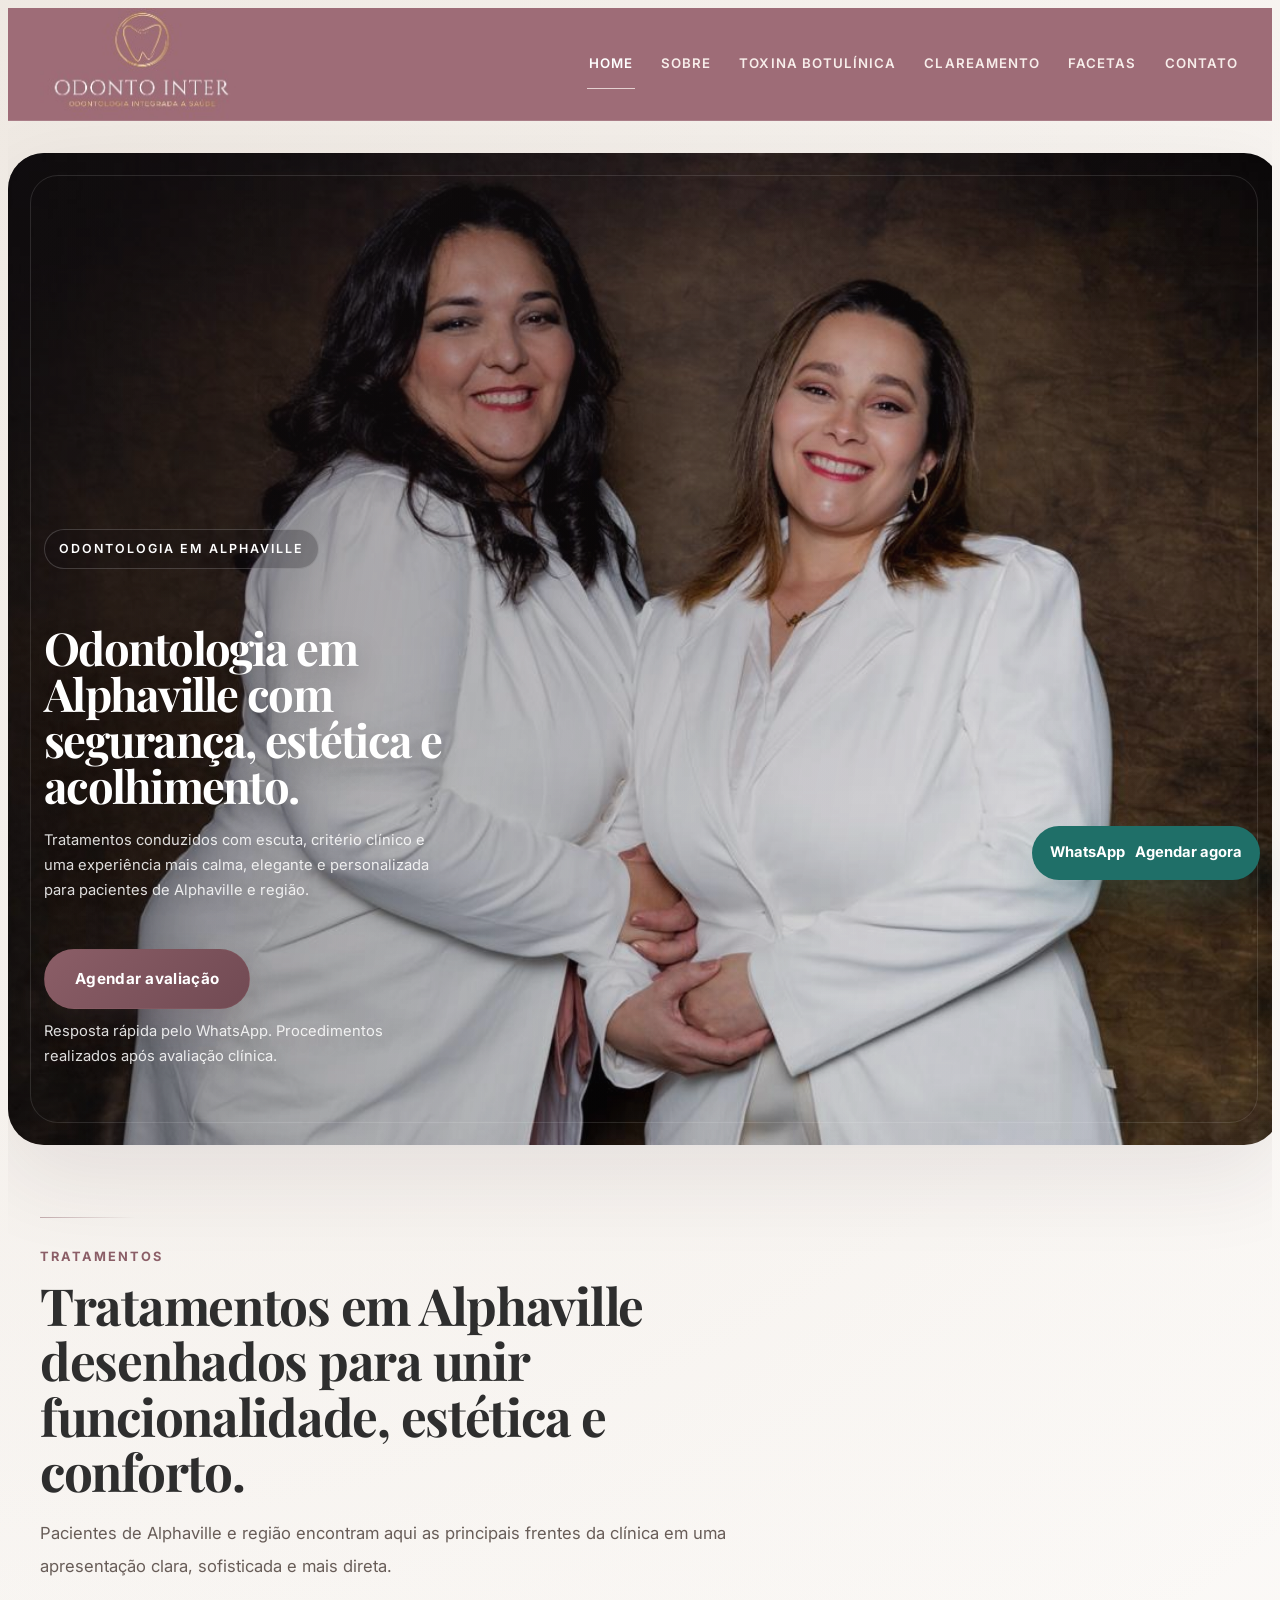
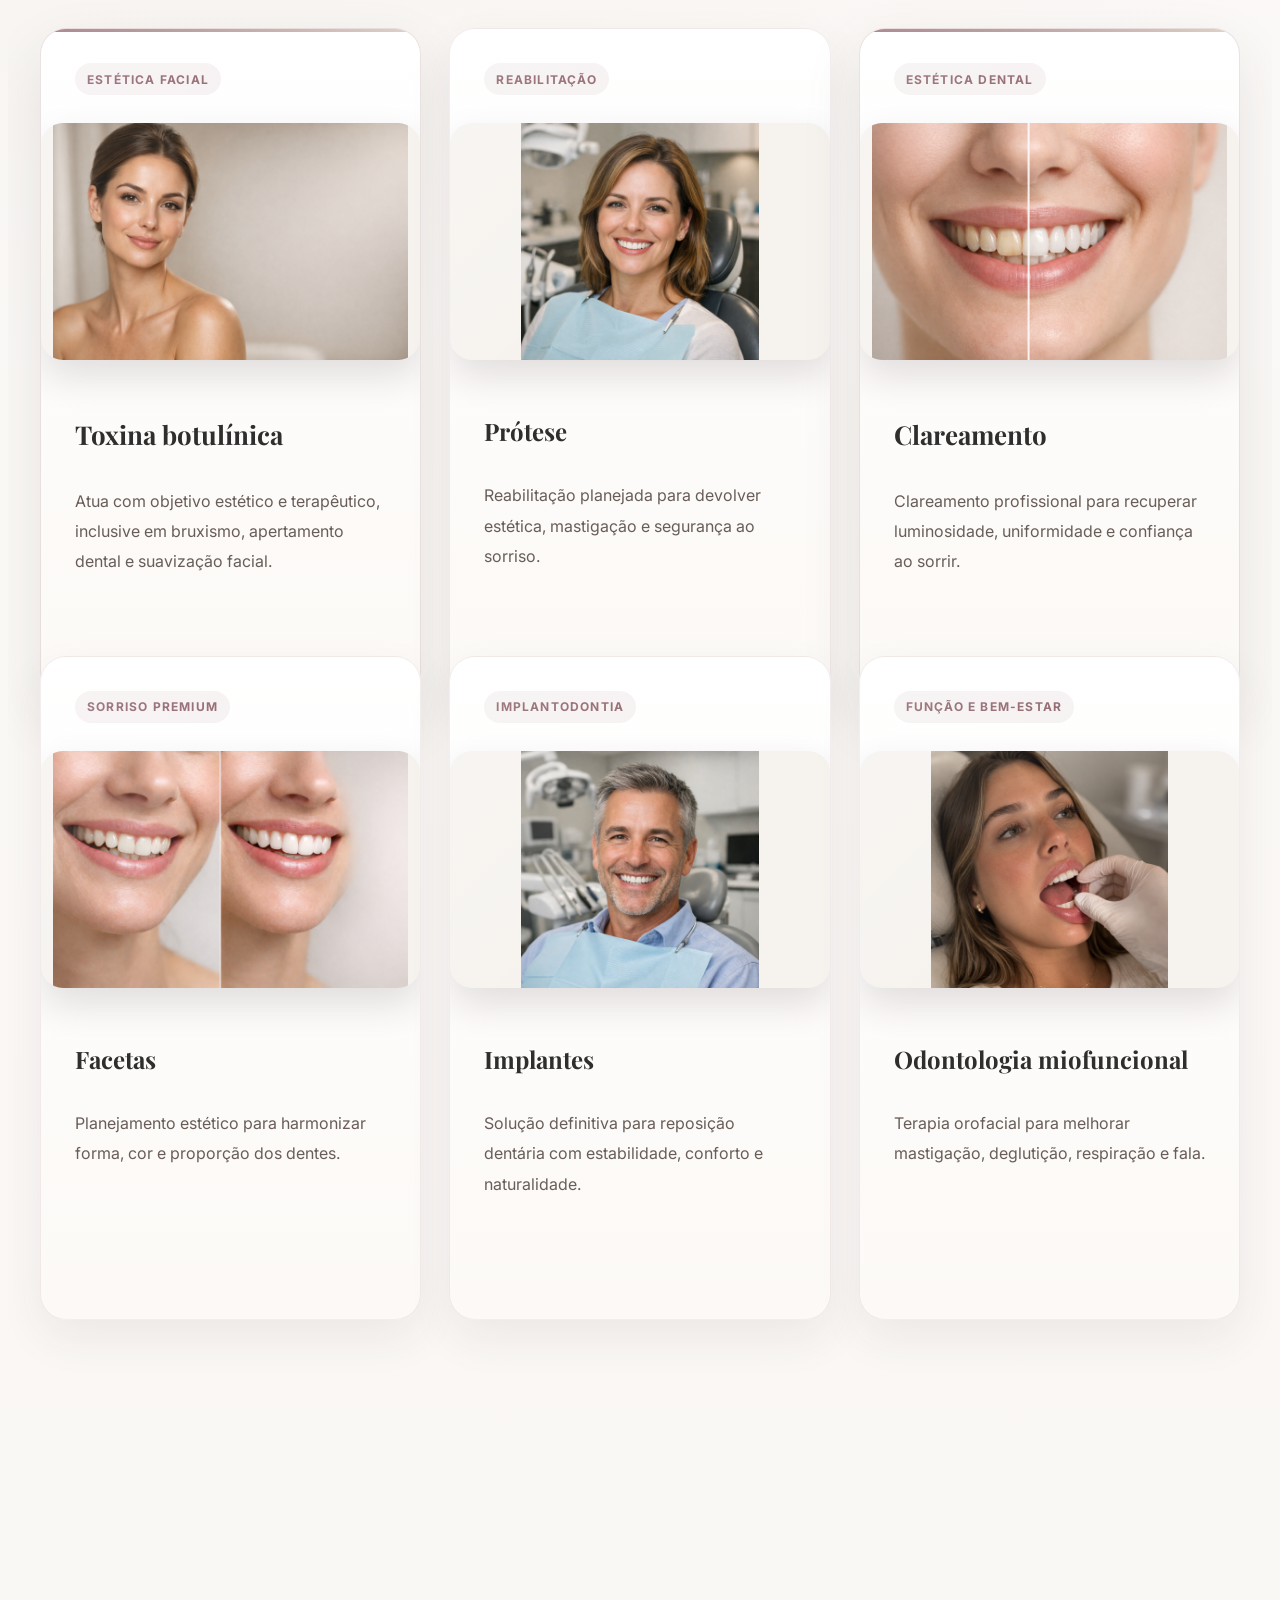
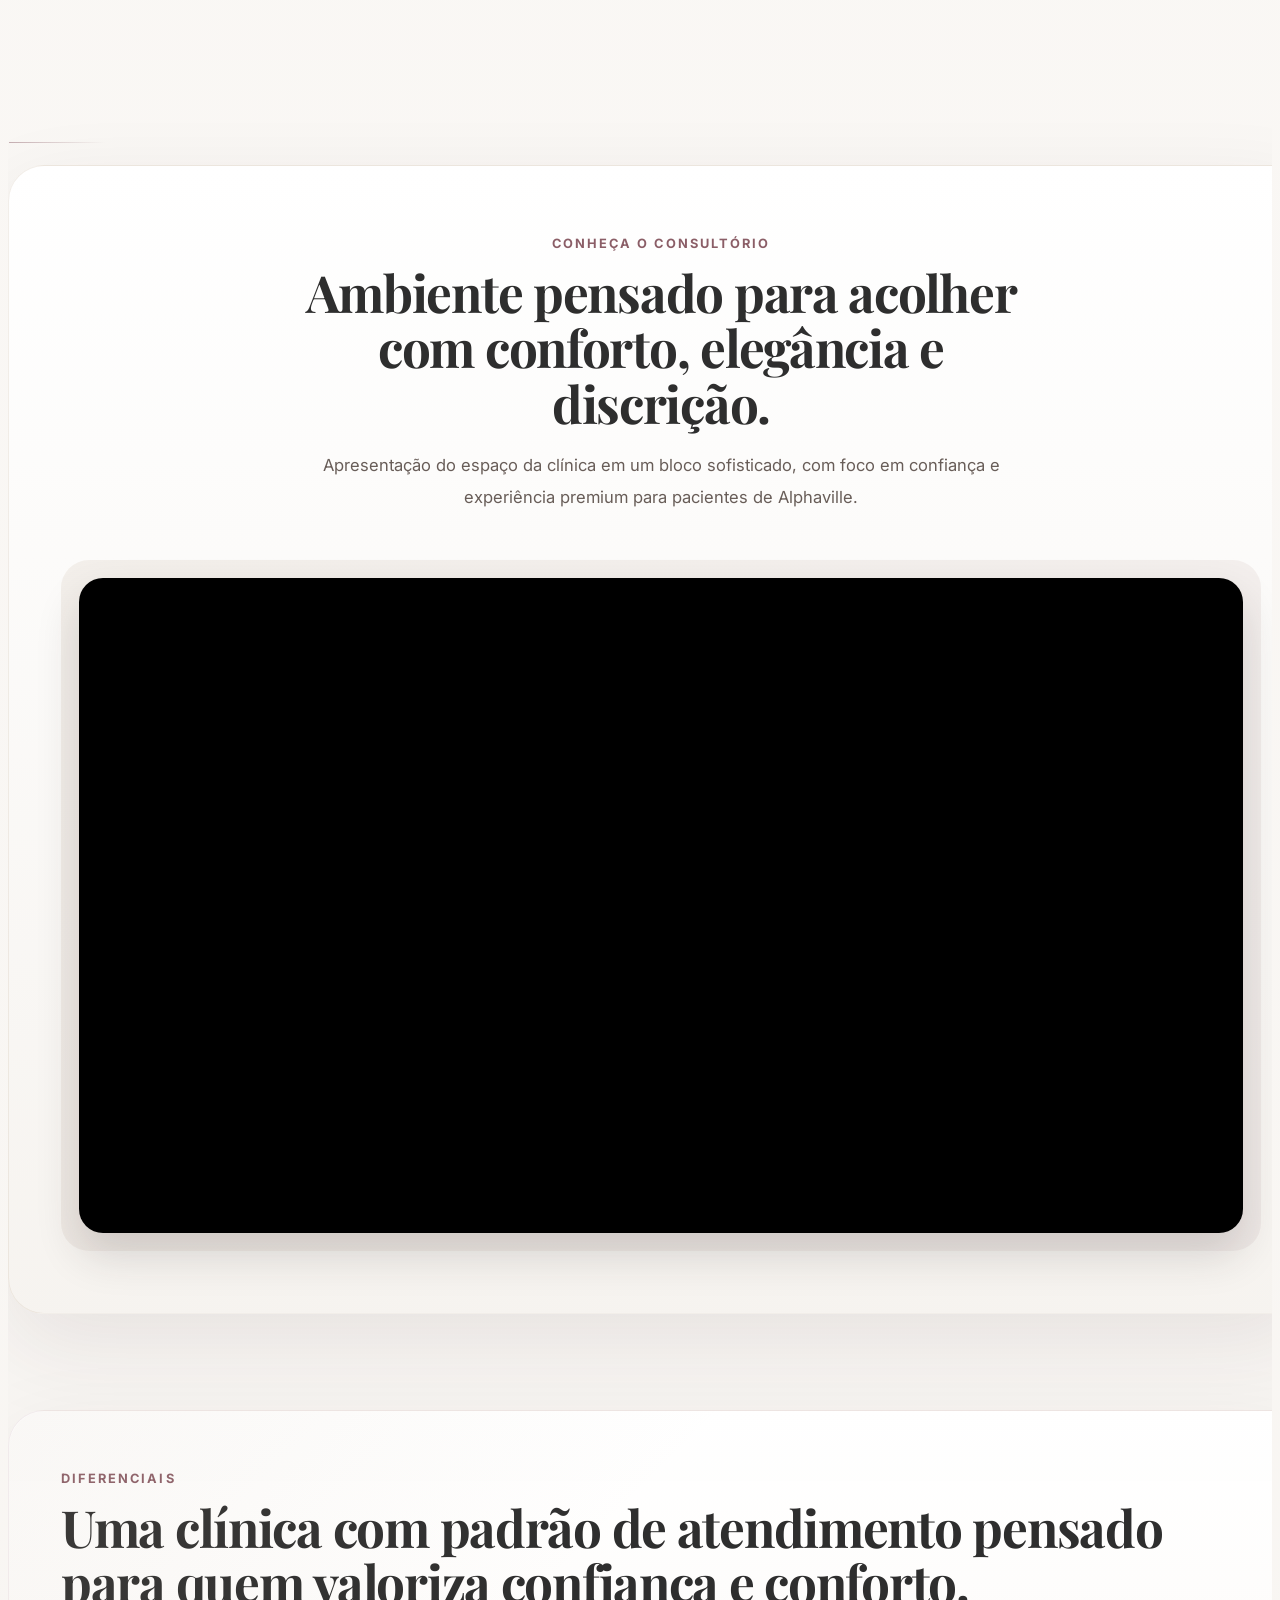
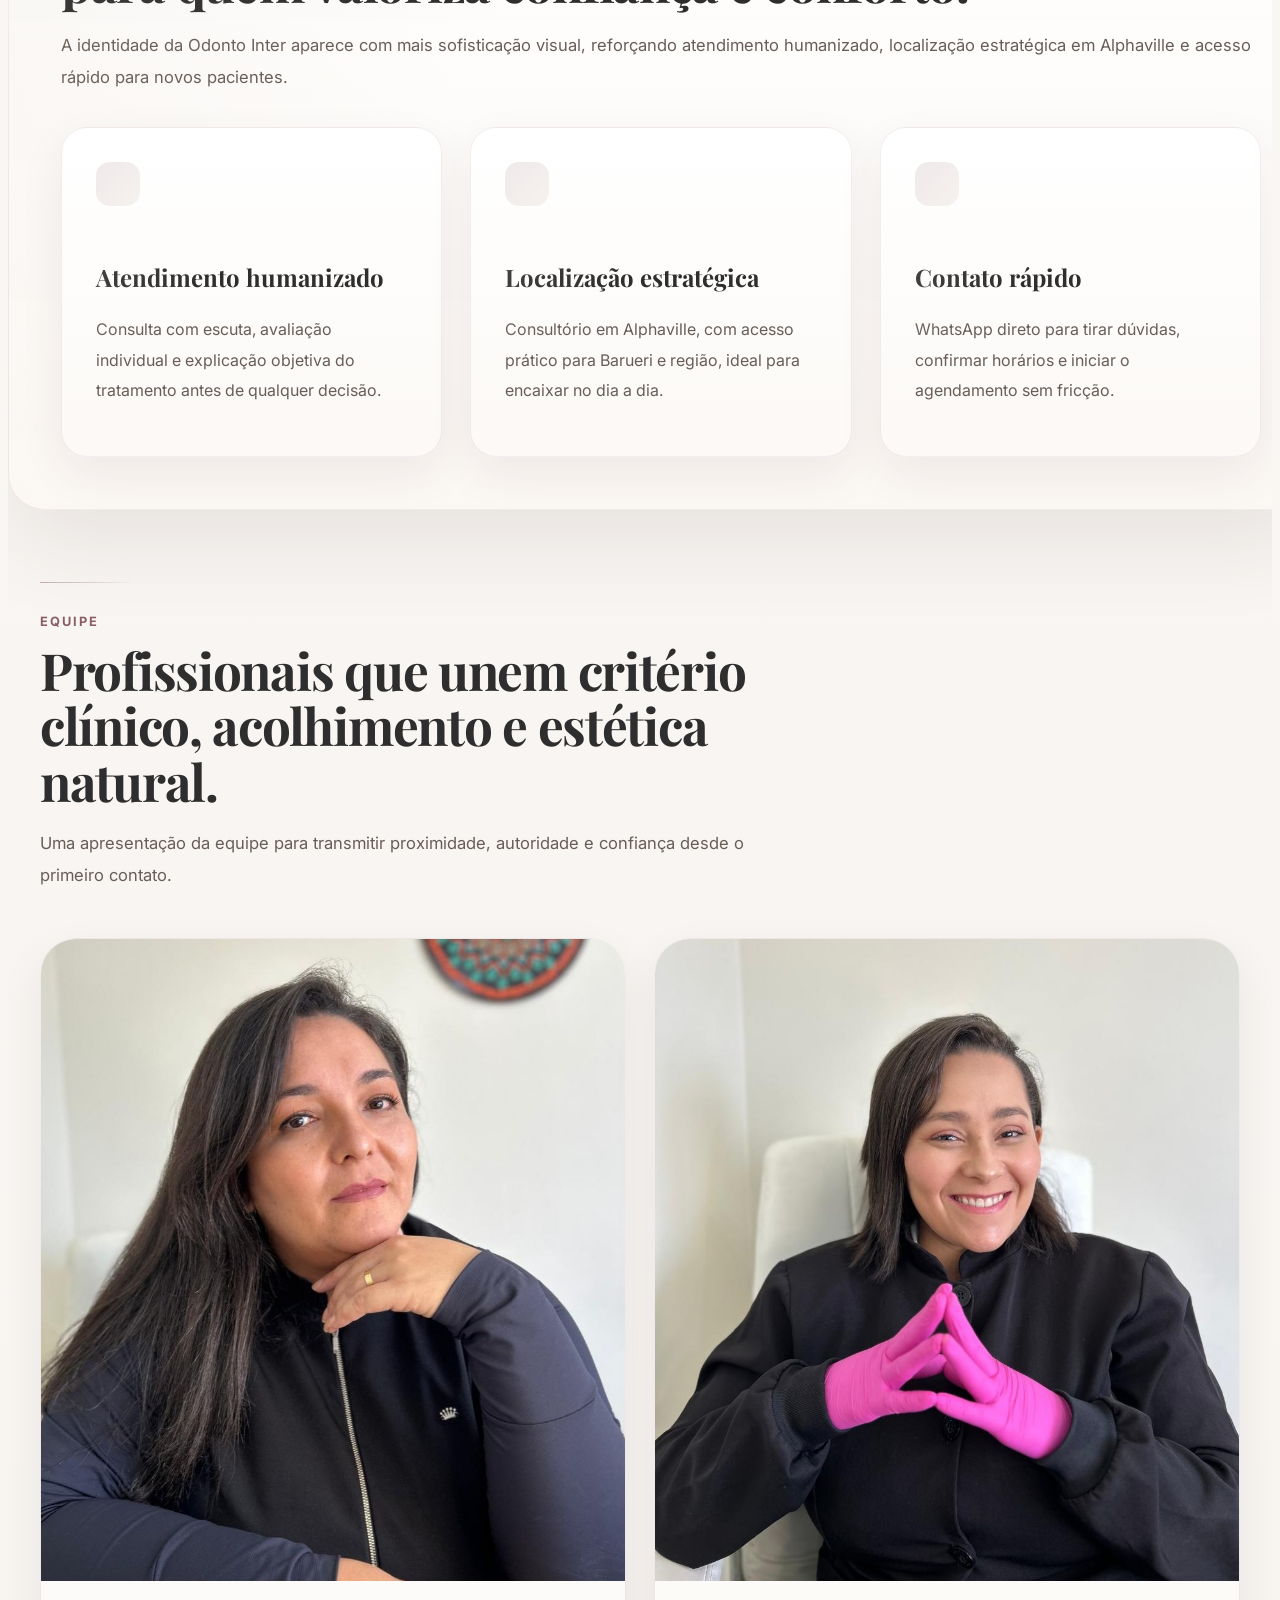
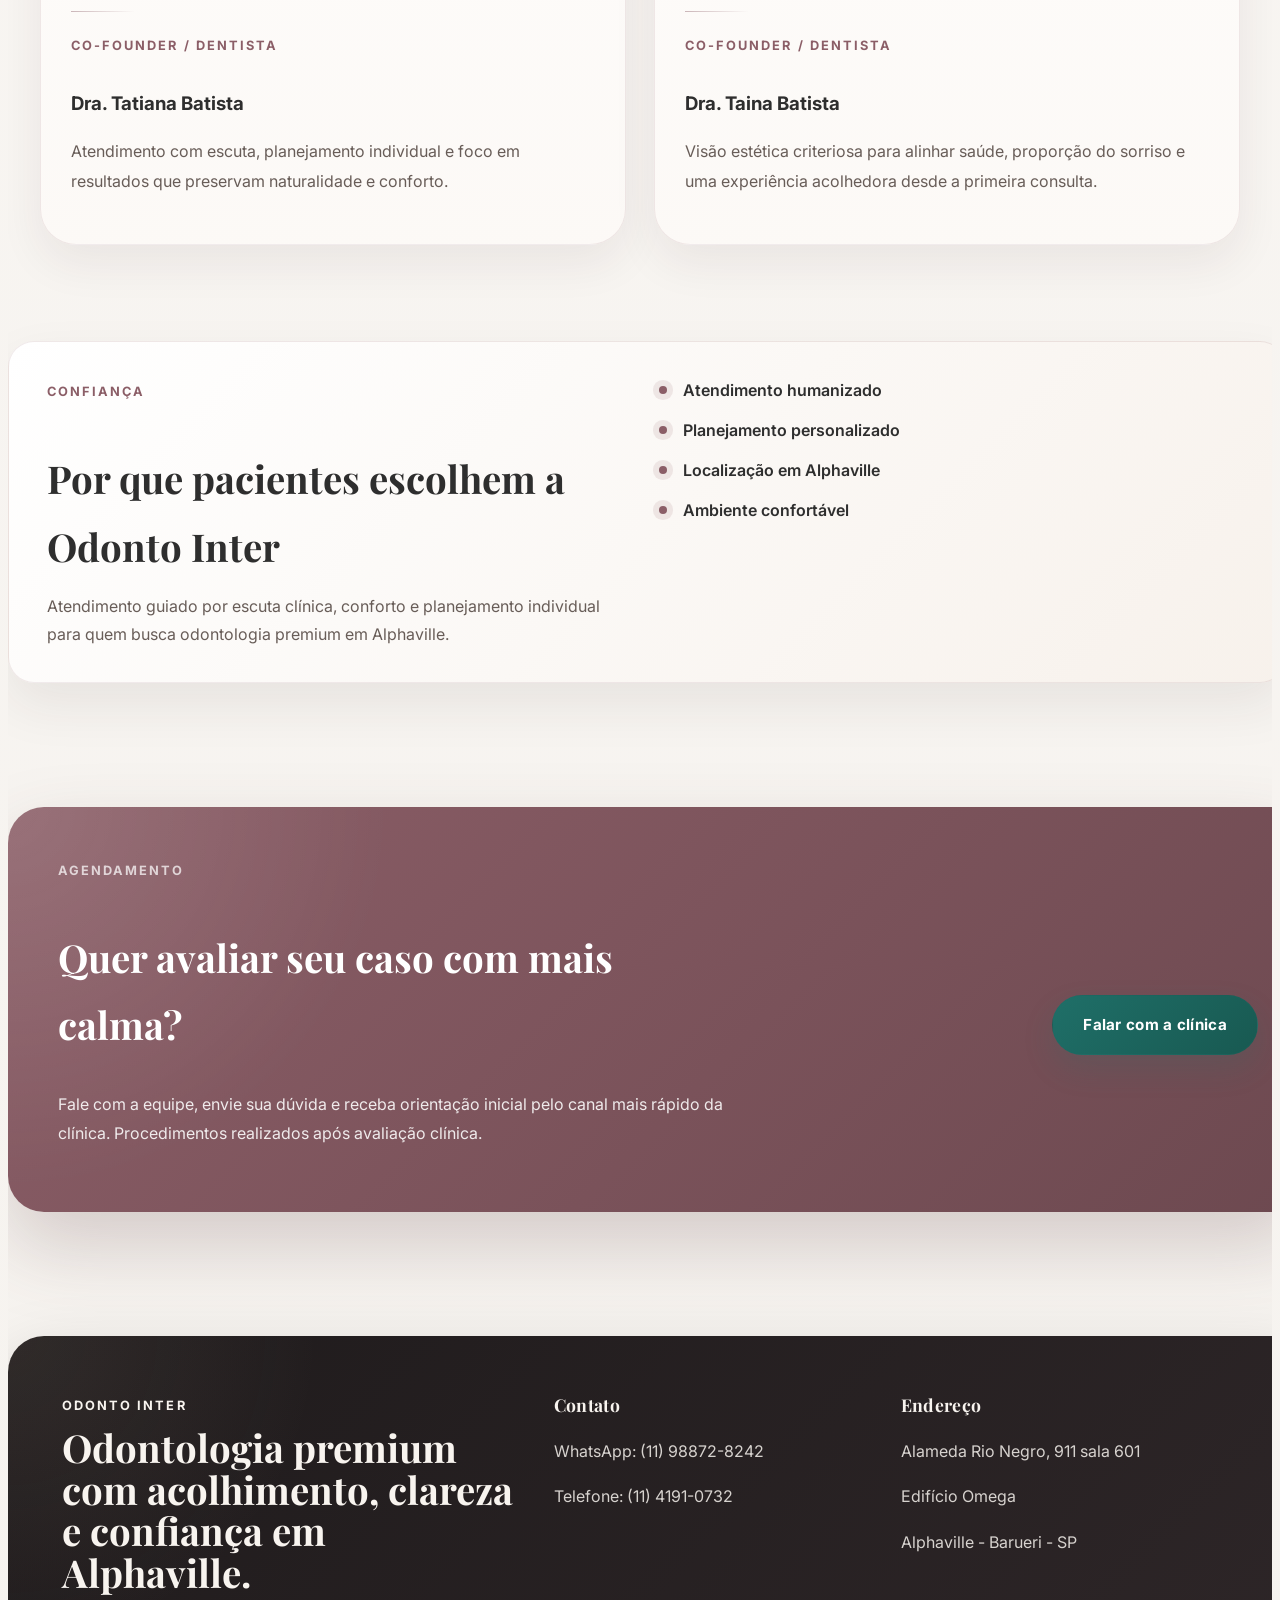
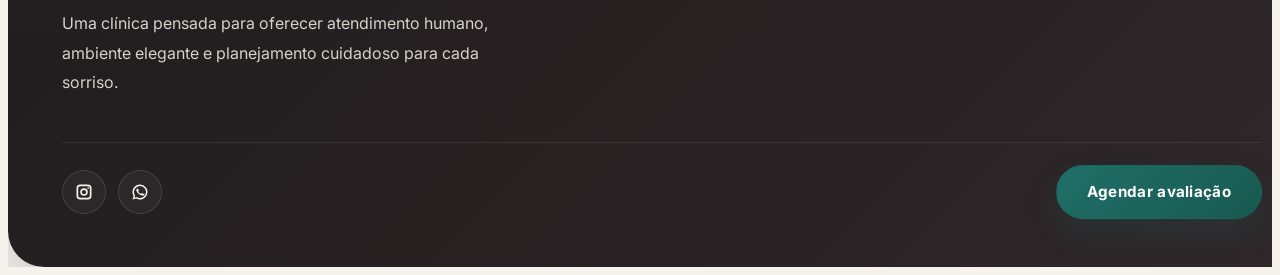
==== commit 315ed09d: "Add files via upload" ====
--- a/odontointer.com.br/index.html
+++ b/odontointer.com.br/index.html
@@ -1,946 +1,215 @@
-
-
-
 <!DOCTYPE html>
-<html lang=pt-BR>
-
-<!-- Mirrored from odontointer.com.br/ by HTTrack Website Copier/3.x [XR&CO'2014], Fri, 06 Mar 2026 14:42:07 GMT -->
-<!-- Added by HTTrack --><meta http-equiv="content-type" content="text/html;charset=utf-8" /><!-- /Added by HTTrack -->
+<html lang="pt-BR">
 <head>
-  
-
-  <meta http-equiv="X-UA-Compatible" content="IE=edge,chrome=1">
-  <meta http-equiv="Content-Type" content="text/html; charset=utf-8">
+  <meta charset="UTF-8">
   <meta name="viewport" content="width=device-width, initial-scale=1">
-
-  
-    <meta name="robots" content="index,follow">
-  
-
-  <title>Clínica Odontológica em Alphaville | Odonto Inter</title>
-
-  
-  
-  
-  
-  
-  
-
-  
-
-  
-  <meta name="description" content="Clínica odontológica em Alphaville com atendimento humanizado, foco em estética do sorriso e agendamento rápido pelo WhatsApp.">
-
-  <meta property="og:title" content="Clínica Odontológica em Alphaville | Odonto Inter">
-  <meta property="og:description" content="Clínica odontológica em Alphaville com foco em estética do sorriso, atendimento humanizado e experiência premium para agendamentos e tratamentos.">
+  <meta name="robots" content="index,follow">
+  <title>Odontologia em Alphaville com atendimento humanizado | Odonto Inter</title>
+  <meta name="description" content="Odontologia em Alphaville com atendimento humanizado, foco em est&eacute;tica do sorriso e experi&ecirc;ncia premium para pacientes de Alphaville e regi&atilde;o.">
+  <meta property="og:title" content="Odontologia em Alphaville com atendimento humanizado | Odonto Inter">
+  <meta property="og:description" content="Odontologia em Alphaville com atendimento humanizado, foco em est&eacute;tica do sorriso e experi&ecirc;ncia premium para pacientes de Alphaville e regi&atilde;o.">
   <meta property="og:locale" content="pt_BR">
   <meta property="og:type" content="website">
-  <meta property="og:url" content="index.html">
-  
-
-  
-
+  <meta property="og:url" content="https://odontointer.com.br/">
+  <link rel="canonical" href="https://odontointer.com.br/">
   <link rel="preconnect" href="https://fonts.googleapis.com">
   <link rel="preconnect" href="https://fonts.gstatic.com" crossorigin>
   <link href="https://fonts.googleapis.com/css2?family=Inter:wght@400;500;600;700;800&family=Playfair+Display:wght@600;700;800&display=swap" rel="stylesheet">
-  <link href='http://fonts.googleapis.com/css?family=Open%20Sans:400,600,700|Roboto%20Slab:400,700|Roboto%20Slab:400,700|Lato:400,700' rel='stylesheet' type='text/css'>
-  <link type="text/css" rel="stylesheet" href="assets/criadordesites5c45.css?7cdbfefa-f19b-4d0e-9e59-1eae7cac8f0c">
-  <link type="text/css" rel="stylesheet" href="assets/site-custom.css">
-
-  <style type="text/css">
-      .cs-section[id="42938399-b862-435e-bcd9-864ce1516b70"] {  min-height: 975px;}.cs-section[id="42938399-b862-435e-bcd9-864ce1516b70"] .cs-section-inner {  min-height: 975px;  background-color: #d5a6bd;                            background-image: url(../yata-apix-1ab92f5a-324f-49e0-9e60-8a3b81336fd1.s3-object.locaweb.com.br/a1c0658b2c8848868ed2e6735f75b339.jpg);    background-size: cover;    background-repeat: no-repeat;    background-position: center top;      }  .cs-section[id="a21f3a97-acef-41a4-8cb1-f419ccae709e"] {  min-height: 1504.85px;}.cs-section[id="a21f3a97-acef-41a4-8cb1-f419ccae709e"] .cs-section-inner {  min-height: 1504.85px;  background-color: #c27ba0;    }  .cs-section[id="a889e29a-c557-44b0-8c83-b07a0c6f3d2b"] {  min-height: 425px;}.cs-section[id="a889e29a-c557-44b0-8c83-b07a0c6f3d2b"] .cs-section-inner {  min-height: 425px;  background-color: #f1f1f1;    }  .cs-box[id="dc8732de-dd8d-4676-a54d-a4c34d8e4bec"] {  flex-grow: 1;}  .cs-box[id="581f6015-4f05-46b9-a955-075caae06a4a"] {  flex-grow: 1;}  .cs-box[id="a36deef4-d1f1-4db2-a6ac-9597c892a3b2"] {  flex-grow: 1;}  .cs-box[id="7c824a10-8288-4067-afb3-dcb66ecd5b5c"] {  flex-grow: 1;}  .cs-box[id="98a90555-d197-426d-b9dc-e2c48b46489c"] {  flex-grow: 1;}  .cs-box[id="5052898c-af6b-4542-8581-6f3ee453f4fe"] {  flex-grow: 1;}  .cs-box[id="cd1d72f2-0519-4eb4-b2e6-a38dcdf6f2b1"] {  flex-grow: 1;}  .cs-box[id="fb082cce-a744-41b1-8ecc-dc4a4b877bc0"] {  flex-grow: 1;}  .cs-widget[id="3265b287-0ede-4c56-ac7e-6d39de71a1b7"] {  background-color: transparent;    }  .cs-widget[id="d43f7413-3408-4e3d-87ae-a00cbff503f3"] {  background-color: transparent;    }  .cs-widget[id="c17580f2-b134-46f5-9924-f20b850ada96"] {  background-color: transparent;    }  .cs-widget[id="a223e65b-02e3-4279-9677-d06e483d3c89"] {  background-color: transparent;    }  .cs-widget[id="e10a8a5f-9298-4f19-85b9-aab64646b20c"] {  background-color: transparent;    }  .cs-widget[id="c0119d0e-1bdc-4c0b-af5b-3777872f542d"] {  background-color: transparent;    }      .cs-widget[id="240ab700-dbcd-4194-a366-95b4d02d2184"] .cs-button {  background: #002c3a;  color: #ffffff;}  .cs-widget[id="240ab700-dbcd-4194-a366-95b4d02d2184"] {  background-color: transparent;    }      .cs-widget[id="4011ed1e-8d1c-49f3-8657-8508f05a50ef"] .cs-button {  background: #002c3a;  color: #ffffff;}  .cs-widget[id="4011ed1e-8d1c-49f3-8657-8508f05a50ef"] {  background-color: transparent;    }  .cs-widget[id="cd664a06-e257-40f4-a5e8-edb6df6a45c5"] {  background-color: transparent;    }  .cs-widget[id="7df549de-8f5b-4b3c-8c28-ef41570a658a"] {  background-color: transparent;    }  .cs-widget[id="a165b885-4089-49db-b0fb-17e68d235eab"] {  background-color: transparent;    }  .cs-widget[id="4dc20fc9-3c08-4af8-b55e-4303d5c6b258"] {  background-color: transparent;    }  .cs-widget[id="712d858d-6e86-4fd4-885e-e5a686528c92"] {  background-color: transparent;    }  .cs-widget[id="2721cc14-783b-4d21-a6dc-9c10f06d7bff"] {  background-color: transparent;    }  .cs-widget[id="6f13a31b-694e-4bfa-ac1a-adca96be45a1"] {  background-color: transparent;    }  .cs-widget[id="5d44f224-e26c-4032-bd6f-45da0b3f6123"] {  background-color: transparent;    }  .cs-widget[id="9372fae1-747d-4c24-9c87-b2f7b9ed6e36"] {  background-color: transparent;    }
-  </style>
-<link rel="canonical" href="index.html">
+  <link rel="stylesheet" href="assets/site-custom.css">
 </head>
-<body class="cs-main home-page">
-  <div class="cs-page">
-    <header id="45466351-d155-45af-b927-4cfa07e3f33e" class="cs-section cs-section-full-content">
-  <div class="cs-section-inner">
-    <div class="cs-lines">
-      
-        <div id="4b1ae70a-c613-4310-a0ab-2a9a95ffa487" class="cs-line">
-  <div class="cs-boxes">
-    
-      <div id="41c6f131-45e5-4ff0-a0d7-0f075360d668" class="cs-box">
-  <div class="cs-widgets">
-    
-      <div id="7353da94-2b45-4314-a0da-8a8072c76ddb"
-  class="cs-widget cs-image-widget cs-image-alignment-left">
-  
-      
-  <img class="cs-chosen-image"
-       src="../yata-apix-1ab92f5a-324f-49e0-9e60-8a3b81336fd1.s3-object.locaweb.com.br/c62385fe3bac42e2ac6106304ce096b7.jpg"
-       title=""
-       alt=""/>
-
-
-  
-</div>
-
-    
+<body class="home-page">
+  <div class="site-page">
+    <header class="site-header">
+      <div class="site-shell site-header__inner">
+        <a class="site-header__brand" href="index.html" aria-label="Odonto Inter">
+          <img src="../yata-apix-1ab92f5a-324f-49e0-9e60-8a3b81336fd1.s3-object.locaweb.com.br/c62385fe3bac42e2ac6106304ce096b7.jpg" alt="Odonto Inter">
+        </a>
+        <nav class="site-nav" aria-label="Menu principal">
+          <button class="site-nav__toggle" type="button" aria-expanded="false" aria-controls="site-nav-list">
+            <span class="site-nav__toggle-line"></span>
+            <span class="site-nav__toggle-line"></span>
+            <span class="site-nav__toggle-line"></span>
+            <span class="site-sr-only">Abrir menu</span>
+          </button>
+          <div class="site-nav__panel">
+            <ul class="site-nav__list" id="site-nav-list">
+              <li><a href="#home" data-nav-target="home">Home</a></li>
+              <li><a href="#sobre-clinica" data-nav-target="sobre-clinica">Sobre</a></li>
+              <li><a href="toxina-botulinica.html">Toxina Botul&iacute;nica</a></li>
+              <li><a href="clareamento.html">Clareamento</a></li>
+              <li><a href="facetas.html">Facetas</a></li>
+              <li><a href="entre-em-contato.html">Contato</a></li>
+            </ul>
+          </div>
+        </nav>
+      </div>
+    </header>
+
+    <main>
+      <section class="site-shell site-hero" id="home">
+        <div class="site-hero__content">
+          <span class="site-eyebrow">Odontologia em Alphaville</span>
+          <h1>Odontologia em Alphaville com seguran&ccedil;a, est&eacute;tica e acolhimento.</h1>
+          <p>Tratamentos conduzidos com escuta, crit&eacute;rio cl&iacute;nico e uma experi&ecirc;ncia mais calma, elegante e personalizada para pacientes de Alphaville e regi&atilde;o.</p>
+          <div class="site-action-stack">
+            <div class="site-actions">
+              <a class="site-button" href="entre-em-contato.html">Agendar avalia&ccedil;&atilde;o</a>
+            </div>
+            <p class="site-action-note">Resposta r&aacute;pida pelo WhatsApp. Procedimentos realizados ap&oacute;s avalia&ccedil;&atilde;o cl&iacute;nica.</p>
+          </div>
+        </div>
+      </section>
+
+      <section class="site-shell site-home-treatments" id="tratamentos-preview" data-reveal>
+        <div class="site-section-head">
+          <span class="site-section-label">Tratamentos</span>
+          <h2 class="site-section-title">Tratamentos em Alphaville desenhados para unir funcionalidade, est&eacute;tica e conforto.</h2>
+          <p>Pacientes de Alphaville e regi&atilde;o encontram aqui as principais frentes da cl&iacute;nica em uma apresenta&ccedil;&atilde;o clara, sofisticada e mais direta.</p>
+        </div>
+        <div class="site-premium-grid">
+          <article class="site-treatment-card site-treatment-card--featured" data-reveal>
+            <span class="site-treatment-card__kicker">Est&eacute;tica facial</span>
+            <img class="site-treatment-card__image" src="assets/fotos-cards/CardToxina.png" alt="Toxina botul&iacute;nica">
+            <h3>Toxina botul&iacute;nica</h3>
+            <p>Atua com objetivo est&eacute;tico e terap&ecirc;utico, inclusive em bruxismo, apertamento dental e suaviza&ccedil;&atilde;o facial.</p>
+          </article>
+          <article class="site-treatment-card" data-reveal>
+            <span class="site-treatment-card__kicker">Reabilita&ccedil;&atilde;o</span>
+            <img class="site-treatment-card__image" src="../yata-apix-1ab92f5a-324f-49e0-9e60-8a3b81336fd1.s3-object.locaweb.com.br/Fotos/Protese.png" alt="Pr&oacute;tese dent&aacute;ria">
+            <h3>Pr&oacute;tese</h3>
+            <p>Reabilita&ccedil;&atilde;o planejada para devolver est&eacute;tica, mastiga&ccedil;&atilde;o e seguran&ccedil;a ao sorriso.</p>
+          </article>
+          <article class="site-treatment-card site-treatment-card--featured" data-reveal>
+            <span class="site-treatment-card__kicker">Est&eacute;tica dental</span>
+            <img class="site-treatment-card__image" src="assets/fotos-cards/CardClareamento.png" alt="Clareamento dental">
+            <h3>Clareamento</h3>
+            <p>Clareamento profissional para recuperar luminosidade, uniformidade e confian&ccedil;a ao sorrir.</p>
+          </article>
+          <article class="site-treatment-card" data-reveal>
+            <span class="site-treatment-card__kicker">Sorriso premium</span>
+            <img class="site-treatment-card__image" src="assets/fotos-cards/CardFacetas.png" alt="Facetas dent&aacute;rias">
+            <h3>Facetas</h3>
+            <p>Planejamento est&eacute;tico para harmonizar forma, cor e propor&ccedil;&atilde;o dos dentes.</p>
+          </article>
+          <article class="site-treatment-card" data-reveal>
+            <span class="site-treatment-card__kicker">Implantodontia</span>
+            <img class="site-treatment-card__image" src="../yata-apix-1ab92f5a-324f-49e0-9e60-8a3b81336fd1.s3-object.locaweb.com.br/Fotos/Implante.png" alt="Implantes dent&aacute;rios">
+            <h3>Implantes</h3>
+            <p>Solu&ccedil;&atilde;o definitiva para reposi&ccedil;&atilde;o dent&aacute;ria com estabilidade, conforto e naturalidade.</p>
+          </article>
+          <article class="site-treatment-card" data-reveal>
+            <span class="site-treatment-card__kicker">Fun&ccedil;&atilde;o e bem-estar</span>
+            <img class="site-treatment-card__image" src="../yata-apix-1ab92f5a-324f-49e0-9e60-8a3b81336fd1.s3-object.locaweb.com.br/Fotos/Odontologia%20Miofuncional.png" alt="Odontologia miofuncional">
+            <h3>Odontologia miofuncional</h3>
+            <p>Terapia orofacial para melhorar mastiga&ccedil;&atilde;o, degluti&ccedil;&atilde;o, respira&ccedil;&atilde;o e fala.</p>
+          </article>
+        </div>
+        <div class="site-embedded-cta" data-reveal>
+          <div>
+            <span class="site-section-label">Experi&ecirc;ncia da cl&iacute;nica</span>
+            <h2>Um ambiente pensado para acolher com delicadeza e orientar com clareza.</h2>
+            <p>Antes de qualquer decis&atilde;o, a proposta &eacute; entender seu caso com calma e indicar o caminho mais adequado para o seu sorriso.</p>
+          </div>
+        </div>
+      </section>
+
+      <section class="site-shell site-office-showcase" id="sobre-clinica" data-reveal>
+        <div class="site-section-head site-section-head--center">
+          <span class="site-section-label">Conhe&ccedil;a o consult&oacute;rio</span>
+          <h2 class="site-section-title">Ambiente pensado para acolher com conforto, eleg&acirc;ncia e discri&ccedil;&atilde;o.</h2>
+          <p>Apresenta&ccedil;&atilde;o do espa&ccedil;o da cl&iacute;nica em um bloco sofisticado, com foco em confian&ccedil;a e experi&ecirc;ncia premium para pacientes de Alphaville.</p>
+        </div>
+        <div class="site-office-frame">
+          <div class="site-office-video">
+            <iframe src="https://www.youtube.com/embed/qua8yX-o5Bc" title="Conhe&ccedil;a o consult&oacute;rio Odonto Inter" loading="lazy" allowfullscreen></iframe>
+          </div>
+        </div>
+      </section>
+
+      <section class="site-shell site-intro" id="diferenciais" data-reveal>
+        <span class="site-section-label">Diferenciais</span>
+        <h2 class="site-section-title">Uma cl&iacute;nica com padr&atilde;o de atendimento pensado para quem valoriza confian&ccedil;a e conforto.</h2>
+        <p>A identidade da Odonto Inter aparece com mais sofistica&ccedil;&atilde;o visual, refor&ccedil;ando atendimento humanizado, localiza&ccedil;&atilde;o estrat&eacute;gica em Alphaville e acesso r&aacute;pido para novos pacientes.</p>
+        <div class="site-grid">
+          <article class="site-card" data-reveal>
+            <h3>Atendimento humanizado</h3>
+            <p>Consulta com escuta, avalia&ccedil;&atilde;o individual e explica&ccedil;&atilde;o objetiva do tratamento antes de qualquer decis&atilde;o.</p>
+          </article>
+          <article class="site-card" data-reveal>
+            <h3>Localiza&ccedil;&atilde;o estrat&eacute;gica</h3>
+            <p>Consult&oacute;rio em Alphaville, com acesso pr&aacute;tico para Barueri e regi&atilde;o, ideal para encaixar no dia a dia.</p>
+          </article>
+          <article class="site-card" data-reveal>
+            <h3>Contato r&aacute;pido</h3>
+            <p>WhatsApp direto para tirar d&uacute;vidas, confirmar hor&aacute;rios e iniciar o agendamento sem fric&ccedil;&atilde;o.</p>
+          </article>
+        </div>
+      </section>
+
+      <section class="site-shell site-doctors" id="equipe" data-reveal>
+        <div class="site-section-head">
+          <span class="site-section-label">Equipe</span>
+          <h2 class="site-section-title">Profissionais que unem crit&eacute;rio cl&iacute;nico, acolhimento e est&eacute;tica natural.</h2>
+          <p>Uma apresenta&ccedil;&atilde;o da equipe para transmitir proximidade, autoridade e confian&ccedil;a desde o primeiro contato.</p>
+        </div>
+        <div class="site-doctors-grid">
+          <article class="site-doctor-card" data-reveal>
+            <img src="../yata-apix-1ab92f5a-324f-49e0-9e60-8a3b81336fd1.s3-object.locaweb.com.br/b5bc528cad874b00b7700d869e786b17.jpg" alt="Dra. Tatiana Batista">
+            <div class="site-doctor-card__body">
+              <span class="site-section-label">Co-founder / dentista</span>
+              <h3>Dra. Tatiana Batista</h3>
+              <p>Atendimento com escuta, planejamento individual e foco em resultados que preservam naturalidade e conforto.</p>
+            </div>
+          </article>
+          <article class="site-doctor-card" data-reveal>
+            <img src="../yata-apix-1ab92f5a-324f-49e0-9e60-8a3b81336fd1.s3-object.locaweb.com.br/67a8d0df37b34fd2827d27c8ab2e906d.jpg" alt="Dra. Taina Batista">
+            <div class="site-doctor-card__body">
+              <span class="site-section-label">Co-founder / dentista</span>
+              <h3>Dra. Taina Batista</h3>
+              <p>Vis&atilde;o est&eacute;tica criteriosa para alinhar sa&uacute;de, propor&ccedil;&atilde;o do sorriso e uma experi&ecirc;ncia acolhedora desde a primeira consulta.</p>
+            </div>
+          </article>
+        </div>
+      </section>
+
+      <section class="site-shell site-trust-compact" data-reveal>
+        <div class="site-trust-compact__grid">
+          <div>
+            <span class="site-section-label">Confian&ccedil;a</span>
+            <h2>Por que pacientes escolhem a Odonto Inter</h2>
+            <p>Atendimento guiado por escuta cl&iacute;nica, conforto e planejamento individual para quem busca odontologia premium em Alphaville.</p>
+          </div>
+          <ul aria-label="Motivos para escolher a Odonto Inter">
+            <li>Atendimento humanizado</li>
+            <li>Planejamento personalizado</li>
+            <li>Localiza&ccedil;&atilde;o em Alphaville</li>
+            <li>Ambiente confort&aacute;vel</li>
+          </ul>
+        </div>
+      </section>
+
+      <section class="site-shell site-cta-strip" id="cta-final" data-reveal>
+        <div>
+          <span class="site-section-label" style="color: rgba(255, 255, 255, 0.72);">Agendamento</span>
+          <h2>Quer avaliar seu caso com mais calma?</h2>
+          <p>Fale com a equipe, envie sua d&uacute;vida e receba orienta&ccedil;&atilde;o inicial pelo canal mais r&aacute;pido da cl&iacute;nica. Procedimentos realizados ap&oacute;s avalia&ccedil;&atilde;o cl&iacute;nica.</p>
+        </div>
+        <div class="site-actions" style="justify-content: flex-end;">
+          <a class="site-button site-button--whatsapp" href="https://wa.me/5511988728242?text=Vim%20do%20site%20e%20quero%20agendar%20uma%20avalia%C3%A7%C3%A3o" target="_blank" rel="noopener noreferrer">Falar com a cl&iacute;nica</a>
+        </div>
+      </section>
+    </main>
+
+    <footer class="site-footer">
+      <section class="site-shell site-footer-panel" data-reveal></section>
+    </footer>
   </div>
-</div>
-
-    
-  </div>
-</div>
-
-      
-        <div id="80048dff-8856-45c6-9608-723e8c201db8" class="cs-line">
-  <div class="cs-boxes">
-    
-      <div id="ad5b95e8-381a-4cd7-b27e-95abe7573a3f" class="cs-box">
-  <div class="cs-widgets">
-    
-      <div id="d02def13-b57b-4364-ba02-0af465ed5170"
-  class="cs-widget cs-menu-widget">
-  
-      <nav class="cs-menu cs-menu-theme-9 cs-menu-horizontal cs-menu-right" role="navigation" aria-label="Menu principal do site">
-  <input aria-label="Se estiver em dispositivos móveis, cheque este item, para exibir o Menu de navegação" type="checkbox" name="cs-menu-control" id="cs-menu-control"/>
-  <label for="cs-menu-control" class="cs-menu-button">
-    <svg viewBox="0 0 24 24" class="cs-ico-menu" xmlns="http://www.w3.org/2000/svg" aria-labelledby="title" role="img">
-      <title>Ícone para exibir Menu</title>
-      <path d="M21.7,1.2H2.3C1,1.2,0,2.2,0,3.5s1,2.3,2.3,2.3h19.4c1.3,0,2.3-1,2.3-2.3S23,1.2,21.7,1.2z"></path>
-      <path d="M21.7,9.7H2.3C1,9.7,0,10.7,0,12s1,2.3,2.3,2.3h19.4c1.3,0,2.3-1,2.3-2.3S23,9.7,21.7,9.7z"></path>
-      <path d="M21.7,18.2H2.3c-1.3,0-2.3,1-2.3,2.3c0,1.3,1,2.3,2.3,2.3h19.4c1.3,0,2.3-1,2.3-2.3C24,19.2,23,18.2,21.7,18.2z"></path>
-    </svg>
-    <svg viewBox="0 0 24 24.009" class="cs-ico-menu-close" xmlns="http://www.w3.org/2000/svg" aria-labelledby="title" role="img">
-      <title>Ícone para fechar o menu</title>
-      <path d="M16.067,12.009l7.092-7.091c1.121-1.121,1.121-2.938,0-4.058c-1.121-1.121-2.938-1.121-4.058,0 l-7.092,7.092L4.918,0.84C3.797-0.28,1.98-0.28,0.86,0.84c-1.121,1.121-1.121,2.938,0,4.058l7.092,7.111L0.84,19.101 c-1.121,1.121-1.121,2.938,0,4.059c0.561,0.56,1.295,0.85,2.029,0.85c0.734,0,1.469-0.271,2.029-0.85l7.111-7.092l7.092,7.092 c0.561,0.56,1.294,0.85,2.028,0.85s1.469-0.271,2.029-0.85c1.121-1.121,1.121-2.938,0-4.059L16.067,12.009z"/>
-    </svg>
-  </label>
-  <label for="cs-menu-control" class="cs-menu-overlay"></label>
-  <ul class="cs-menu-items" role="menubar">
-    
-
-    
-      
-      
-
-      <li >
-        
-          <a href="index.html" role="menuitem" tabindex="1">HOME</a>
-        
-
-        
-      </li>
-    
-      
-      
-
-      <li >
-        
-          <a href="produtos.html" role="menuitem" tabindex="1">QUEM SOMOS</a>
-        
-
-        
-      </li>
-    
-      
-      
-
-      <li >
-        
-          <a href="botox.html" role="menuitem" tabindex="1">BOTOX</a>
-        
-
-        
-      </li>
-    
-      
-      
-
-      <li >
-        
-          <a href="clareamento.html" role="menuitem" tabindex="1">CLAREAMENTO</a>
-        
-
-        
-      </li>
-    
-      
-      
-
-      <li >
-        
-          <a href="facetas.html" role="menuitem" tabindex="1">FACETAS</a>
-        
-
-        
-      </li>
-    
-      
-      
-
-      <li >
-        
-          <a href="entre-em-contato.html" role="menuitem" tabindex="1">CONTATO</a>
-        
-
-        
-      </li>
-    
-  </ul>
-</nav>
-
-    
-</div>
-
-    
-  </div>
-</div>
-
-    
-  </div>
-</div>
-
-      
-    </div>
-  </div>
-</header>
-
-    
-
-
-
-    
-      <section id="42938399-b862-435e-bcd9-864ce1516b70" class="cs-section cs-section-full-content cs-section-vertical">
-  <div class="cs-section-inner">
-    <div class="site-shell site-hero">
-      <div class="site-hero__content">
-        <span class="site-eyebrow">Odontologia em Alphaville</span>
-        <h1>Sorriso bem cuidado, atendimento humano e plano de tratamento claro.</h1>
-        <p>A Odonto Inter une acolhimento, tecnologia e estética dental para quem quer resolver dor, função e beleza em um só lugar.</p>
-        <div class="site-actions">
-          <a class="site-button" href="entre-em-contato.html">Agendar avaliaÃ§Ã£o</a>
-          <a class="site-button site-button--ghost" href="entre-em-contato.html">Ver endereço e contato</a>
-        </div>
-      </div>
-    </div>
-  </div>
-</section>
-
-    
-      <section id="a21f3a97-acef-41a4-8cb1-f419ccae709e" class="cs-section cs-section-full cs-section-vertical">
-  <div class="cs-section-inner">
-    <section class="site-shell site-home-treatments" data-reveal>
-      <div class="site-section-head">
-        <span class="site-section-label">Tratamentos</span>
-        <h2 class="site-section-title">Odontologia feita com amor para pessoas reais.</h2>
-        <p>Uma seleção de tratamentos com foco em estética, conforto e funcionalidade, apresentados com mais clareza para transmitir a sofisticação e o cuidado da clínica.</p>
-      </div>
-      <div class="site-premium-grid">
-        <article class="site-treatment-card" data-reveal>
-          <img src="../yata-apix-1ab92f5a-324f-49e0-9e60-8a3b81336fd1.s3-object.locaweb.com.br/67b2568cb07d415da544b8b326acfede.png" alt="Toxina Botulínica">
-          <h3>Toxina Botulínica</h3>
-          <p>Área da odontologia com ação estética e terapêutica, atuando em bruxismo, apertamento dental e suavização do envelhecimento facial.</p>
-          <a class="site-button site-button--inline" href="botox.html">Saiba mais</a>
-        </article>
-        <article class="site-treatment-card" data-reveal>
-          <img src="../yata-apix-1ab92f5a-324f-49e0-9e60-8a3b81336fd1.s3-object.locaweb.com.br/584f792fa49542bfa879e70dca604421.png" alt="Prótese">
-          <h3>Prótese</h3>
-          <p>Reabilitação planejada para devolver estética, mastigação e segurança ao sorriso com soluções mais estáveis e confortáveis.</p>
-          <a class="site-button site-button--inline" href="produtos.html">Conhecer a clínica</a>
-        </article>
-        <article class="site-treatment-card" data-reveal>
-          <img src="../yata-apix-1ab92f5a-324f-49e0-9e60-8a3b81336fd1.s3-object.locaweb.com.br/8bd36dc0f9594b71b8d7b8e880a3acf7.png" alt="Clareamento dental">
-          <h3>Clareamento</h3>
-          <p>Clareamento profissional para recuperar luminosidade, uniformidade e confiança ao sorrir com acompanhamento do dentista.</p>
-          <a class="site-button site-button--inline" href="clareamento.html">Ver tratamento</a>
-        </article>
-        <article class="site-treatment-card" data-reveal>
-          <img src="../yata-apix-1ab92f5a-324f-49e0-9e60-8a3b81336fd1.s3-object.locaweb.com.br/c25af99aba8844ff9f8f388fa88995d5.png" alt="Facetas">
-          <h3>Facetas</h3>
-          <p>Planejamento estético para harmonizar forma, cor e proporção dos dentes com acabamento mais refinado.</p>
-          <a class="site-button site-button--inline" href="facetas.html">Ver facetas</a>
-        </article>
-        <article class="site-treatment-card" data-reveal>
-          <img src="../yata-apix-1ab92f5a-324f-49e0-9e60-8a3b81336fd1.s3-object.locaweb.com.br/53e0c62db14a4b5291d983367e0bbb7e.png" alt="Implantes">
-          <h3>Implantes</h3>
-          <p>Solução definitiva para reposição dentária com mais estabilidade, conforto ao mastigar e naturalidade no dia a dia.</p>
-          <a class="site-button site-button--inline" href="entre-em-contato.html">Agendar avaliação</a>
-        </article>
-        <article class="site-treatment-card" data-reveal>
-          <img src="../yata-apix-1ab92f5a-324f-49e0-9e60-8a3b81336fd1.s3-object.locaweb.com.br/a4d8daaec63043168dff8318c8f9e137.png" alt="Odontologia Miofuncional">
-          <h3>Odontologia Miofuncional</h3>
-          <p>Terapia orofacial para melhorar mastigação, deglutição, respiração e fala, corrigindo hábitos disfuncionais.</p>
-          <a class="site-button site-button--inline" href="entre-em-contato.html">Falar com a equipe</a>
-        </article>
-      </div>
-      <div class="site-embedded-cta" data-reveal>
-        <div>
-          <span class="site-section-label">Agendamento</span>
-          <h2>Converse com a clínica e receba orientação inicial com rapidez.</h2>
-        </div>
-        <a class="site-button" href="https://wa.me/5511988728242?text=Vim%20do%20site%20e%20quero%20tirar%20uma%20d%C3%BAvida" target="_blank" rel="noopener noreferrer">Agendar sua consulta</a>
-      </div>
-    </section>
-    <div class="cs-lines">
-      
-        <div id="e1fff1c4-df73-4356-8c66-9e682b45fbee" class="cs-line">
-  <div class="cs-boxes">
-    
-      <div id="5052898c-af6b-4542-8581-6f3ee453f4fe" class="cs-box">
-  <div class="cs-widgets">
-    
-      <div id="4011ed1e-8d1c-49f3-8657-8508f05a50ef"
-  class="cs-widget cs-button-widget cs-button-alignment-center">
-  
-      <a href="https://wa.me/5511988728242?text=Vim%20do%20site%20e%20quero%20tirar%20uma%20d%C3%BAvida"
-   class="cs-button cs-button-theme-6"
-   role="button"
-   target="_blank">
-  <span>AGENDE SUA CONSULTA</span>
-</a>
-
-  
-</div>
-
-    
-  </div>
-</div>
-
-    
-  </div>
-</div>
-
-      
-        <div id="fdf101dd-d319-486c-b231-c3780e6d5d3c" class="cs-line">
-  <div class="cs-boxes">
-    
-      <div id="a36deef4-d1f1-4db2-a6ac-9597c892a3b2" class="cs-box">
-  <div class="cs-widgets">
-    
-      <div id="c17580f2-b134-46f5-9924-f20b850ada96"
-  class="cs-widget cs-text-widget">
-  
-      <div class="text-editor">
-  <h2 style="text-align:center"><span style="color:#ffffff"><strong>Odontologia feita com amor</strong></span></h2>
-
-<h2 style="text-align:center"><span style="color:#ffffff"><strong>para pessoas reais</strong></span></h2>
-
-</div>
-
-  
-</div>
-
-    
-  </div>
-</div>
-
-    
-  </div>
-</div>
-
-      
-        <div id="dff834b6-d9e3-4795-a893-6982a70f08e7" class="cs-line">
-  <div class="cs-boxes">
-    
-      <div id="7c824a10-8288-4067-afb3-dcb66ecd5b5c" class="cs-box">
-  <div class="cs-widgets">
-    
-      <div id="a223e65b-02e3-4279-9677-d06e483d3c89"
-  class="cs-widget cs-image-widget cs-image-alignment-center">
-  
-      
-  <img class="cs-chosen-image"
-       src="../yata-apix-1ab92f5a-324f-49e0-9e60-8a3b81336fd1.s3-object.locaweb.com.br/67b2568cb07d415da544b8b326acfede.png"
-       title="Tainã Odonto_destaques botox.png"
-       alt="Tainã Odonto_destaques botox.png"/>
-
-
-  
-</div>
-
-    
-      <div id="cd664a06-e257-40f4-a5e8-edb6df6a45c5"
-  class="cs-widget cs-text-widget">
-  
-      <div class="text-editor">
-  <h5 style="text-align:center"><span style="color:#ffffff">Toxina Botul&iacute;nica&nbsp;</span></h5>
-
-<p style="text-align:center">&nbsp;</p>
-
-<p style="text-align:center"><span style="color:#ffffff">&Eacute; a &aacute;rea <span style="font-size:14px">da odontologia que permite a&ccedil;&atilde;o est&eacute;tica e terapeutica, prevenindo o envelhecimento e atuando de forma terapeutica em casos de bruxismo e apertamento dos dentes.</span></span></p>
-
-<p style="text-align:center">&nbsp;</p>
-
-<p style="text-align:center">&nbsp;</p>
-
-<p style="text-align:center">&nbsp;</p>
-
-</div>
-
-  
-</div>
-
-    
-      <div id="4dc20fc9-3c08-4af8-b55e-4303d5c6b258"
-  class="cs-widget cs-image-widget cs-image-alignment-center">
-  
-      
-  <img class="cs-chosen-image"
-       src="../yata-apix-1ab92f5a-324f-49e0-9e60-8a3b81336fd1.s3-object.locaweb.com.br/584f792fa49542bfa879e70dca604421.png"
-       title="Tainã Odonto_destaques aparelho .png"
-       alt="Tainã Odonto_destaques aparelho .png"/>
-
-
-  
-</div>
-
-    
-      <div id="6f13a31b-694e-4bfa-ac1a-adca96be45a1"
-  class="cs-widget cs-text-widget">
-  
-      <div class="text-editor">
-  <h5 style="text-align:center"><span style="color:#ffffff">Pr&oacute;tese</span></h5>
-
-<p style="text-align:center">&nbsp;</p>
-
-<p style="text-align:center"><span style="color:#ffffff">A &uacute;nica maneira de conquistar aquele sorriso branquinho, que ilumina o seu rosto, &eacute; fazendo um clareamento dental profissional, realizado por um dentista. &nbsp;</span></p>
-
-<p style="text-align:center">&nbsp;</p>
-
-<p style="text-align:center">&nbsp;</p>
-
-<p style="text-align:center">&nbsp;</p>
-
-<p style="text-align:center">&nbsp;</p>
-
-</div>
-
-  
-</div>
-
-    
-  </div>
-</div>
-
-    
-      <div id="cd1d72f2-0519-4eb4-b2e6-a38dcdf6f2b1" class="cs-box">
-  <div class="cs-widgets">
-    
-      <div id="c0119d0e-1bdc-4c0b-af5b-3777872f542d"
-  class="cs-widget cs-image-widget cs-image-alignment-center">
-  
-      
-  <img class="cs-chosen-image"
-       src="../yata-apix-1ab92f5a-324f-49e0-9e60-8a3b81336fd1.s3-object.locaweb.com.br/8bd36dc0f9594b71b8d7b8e880a3acf7.png"
-       title="Tainã Odonto_destaques clareamento.png"
-       alt="Tainã Odonto_destaques clareamento.png"/>
-
-
-  
-</div>
-
-    
-      <div id="a165b885-4089-49db-b0fb-17e68d235eab"
-  class="cs-widget cs-text-widget">
-  
-      <div class="text-editor">
-  <h5 style="text-align:center"><span style="color:#ffffff">Clareamento</span></h5>
-
-<p style="text-align:center">&nbsp;</p>
-
-<p style="text-align:center"><span style="color:#ffffff">A &uacute;nica maneira de conquistar aquele sorriso branquinho, que ilumina o seu rosto, &eacute; fazendo um clareamento dental profissional, realizado por um dentista. &nbsp;</span></p>
-
-<p style="text-align:center">&nbsp;</p>
-
-<p style="text-align:center">&nbsp;</p>
-
-<p style="text-align:center">&nbsp;</p>
-
-<p style="text-align:center">&nbsp;</p>
-
-<p style="text-align:center">&nbsp;</p>
-
-</div>
-
-  
-</div>
-
-    
-      <div id="2721cc14-783b-4d21-a6dc-9c10f06d7bff"
-  class="cs-widget cs-image-widget cs-image-alignment-center">
-  
-      
-  <img class="cs-chosen-image"
-       src="../yata-apix-1ab92f5a-324f-49e0-9e60-8a3b81336fd1.s3-object.locaweb.com.br/c25af99aba8844ff9f8f388fa88995d5.png"
-       title="Tainã Odonto_destaques facetas.png"
-       alt="Tainã Odonto_destaques facetas.png"/>
-
-
-  
-</div>
-
-    
-      <div id="9372fae1-747d-4c24-9c87-b2f7b9ed6e36"
-  class="cs-widget cs-text-widget">
-  
-      <div class="text-editor">
-  <h5 style="text-align:center"><span style="color:#ffffff">Faceta</span></h5>
-
-<p style="text-align:center">&nbsp;</p>
-
-<p style="text-align:center"><span style="color:#ffffff">A &uacute;nica maneira de conquistar aquele sorriso branquinho, que ilumina o seu rosto, &eacute; fazendo um clareamento dental profissional, realizado por um dentista.</span> &nbsp;</p>
-
-<p style="text-align:center">&nbsp;</p>
-
-<p style="text-align:center">&nbsp;</p>
-
-<p style="text-align:center">&nbsp;</p>
-
-<p style="text-align:center">&nbsp;</p>
-
-</div>
-
-  
-</div>
-
-    
-  </div>
-</div>
-
-    
-      <div id="fb082cce-a744-41b1-8ecc-dc4a4b877bc0" class="cs-box">
-  <div class="cs-widgets">
-    
-      <div id="e10a8a5f-9298-4f19-85b9-aab64646b20c"
-  class="cs-widget cs-image-widget cs-image-alignment-center">
-  
-      
-  <img class="cs-chosen-image"
-       src="../yata-apix-1ab92f5a-324f-49e0-9e60-8a3b81336fd1.s3-object.locaweb.com.br/53e0c62db14a4b5291d983367e0bbb7e.png"
-       title="Tainã Odonto_destaques RI.png"
-       alt="Tainã Odonto_destaques RI.png"/>
-
-
-  
-</div>
-
-    
-      <div id="7df549de-8f5b-4b3c-8c28-ef41570a658a"
-  class="cs-widget cs-text-widget">
-  
-      <div class="text-editor">
-  <h5 style="text-align:center"><span style="color:#ffffff">Implante</span></h5>
-
-<p style="text-align:center">&nbsp;</p>
-
-<p style="text-align:center"><span style="color:#ffffff">O procedimento &eacute; acess&iacute;vel e pode ser a solu&ccedil;&atilde;o definitiva para quem perdeu dentes ou para quem deseja substituir as pr&oacute;teses m&oacute;veis por fixas para ter mais estabilidade e conforto ao mastigar e seguran&ccedil;a ao sorrir.</span></p>
-
-<p style="text-align:center">&nbsp;</p>
-
-<p style="text-align:center">&nbsp;</p>
-
-<p style="text-align:center">&nbsp;</p>
-
-</div>
-
-  
-</div>
-
-    
-      <div id="712d858d-6e86-4fd4-885e-e5a686528c92"
-  class="cs-widget cs-image-widget cs-image-alignment-center">
-  
-      
-  <img class="cs-chosen-image"
-       src="../yata-apix-1ab92f5a-324f-49e0-9e60-8a3b81336fd1.s3-object.locaweb.com.br/a4d8daaec63043168dff8318c8f9e137.png"
-       title="Tainã Odonto_destaques aparelho .png"
-       alt="Tainã Odonto_destaques aparelho .png"/>
-
-
-  
-</div>
-
-    
-      <div id="5d44f224-e26c-4032-bd6f-45da0b3f6123"
-  class="cs-widget cs-text-widget">
-  
-      <div class="text-editor">
-  <h5 style="text-align:center"><span style="color:#ffffff">Odontologia Miofuncional</span></h5>
-
-<p style="text-align:center">&nbsp;</p>
-
-<p style="text-align:center"><span style="color:#ffffff">A terapia miofuncional orofacial &eacute; utilizada para corrigir h&aacute;bitos disfuncionais e melhorar a harmonia e o equilibrionda musculatura orofacial, melhorando mastiga&ccedil;&atilde;o, degluti&ccedil;&atilde;o, respira&ccedil;&atilde;o e fala.&nbsp;</span></p>
-
-<p style="text-align:center">&nbsp;</p>
-
-<p style="text-align:center">&nbsp;</p>
-
-<p style="text-align:center">&nbsp;</p>
-
-<p style="text-align:center">&nbsp;</p>
-
-</div>
-
-  
-</div>
-
-    
-  </div>
-</div>
-
-    
-  </div>
-</div>
-
-      
-        <div id="0626e480-3439-44ea-b2a8-313aac08e288" class="cs-line">
-  <div class="cs-boxes">
-    
-      <div id="98a90555-d197-426d-b9dc-e2c48b46489c" class="cs-box">
-  <div class="cs-widgets">
-    
-      <div id="240ab700-dbcd-4194-a366-95b4d02d2184"
-  class="cs-widget cs-button-widget cs-button-alignment-center">
-  
-      <a href="https://wa.me/5511988728242?text=Vim%20do%20site%20e%20quero%20tirar%20uma%20d%C3%BAvida"
-   class="cs-button cs-button-theme-6"
-   role="button"
-   target="_blank">
-  <span>AGENDE SUA CONSULTA</span>
-</a>
-
-  
-</div>
-
-    
-  </div>
-</div>
-
-    
-  </div>
-</div>
-
-      
-    </div>
-  </div>
-</section>
-
-    
-      <section id="a889e29a-c557-44b0-8c83-b07a0c6f3d2b" class="cs-section cs-section-full cs-section-vertical">
-  <div class="cs-section-inner">
-    <section class="site-shell site-office-showcase" data-reveal>
-      <div class="site-section-head site-section-head--center">
-        <span class="site-section-label">Conheça o consultório</span>
-        <h2 class="site-section-title">Ambiente pensado para acolher com conforto, elegância e discrição.</h2>
-        <p>Apresentação do espaço da clínica em um bloco mais sofisticado, com foco em confiança e experiência premium para pacientes de Alphaville.</p>
-      </div>
-      <div class="site-office-frame">
-        <div class="site-office-video">
-          <iframe src="https://www.youtube.com/embed/qua8yX-o5Bc" title="Conheça o consultório Odonto Inter" allowfullscreen></iframe>
-        </div>
-      </div>
-    </section>
-    <div class="cs-lines">
-      
-        <div id="83fe9e12-af41-44f1-b76e-c4a204722f47" class="cs-line">
-  <div class="cs-boxes">
-    
-      <div id="dc8732de-dd8d-4676-a54d-a4c34d8e4bec" class="cs-box">
-  <div class="cs-widgets">
-    
-      <div id="3265b287-0ede-4c56-ac7e-6d39de71a1b7"
-  class="cs-widget cs-text-widget">
-  
-      <div class="text-editor">
-  <h4 style="text-align:center"><span style="color:#4e5f70"><strong>Conhe&ccedil;a o consult&oacute;rio</strong></span></h4>
-
-</div>
-
-  
-</div>
-
-    
-  </div>
-</div>
-
-    
-  </div>
-</div>
-
-      
-        <div id="c3bd43f9-d356-466f-aec5-a641bcfe7b55" class="cs-line">
-  <div class="cs-boxes">
-    
-      <div id="581f6015-4f05-46b9-a955-075caae06a4a" class="cs-box">
-  <div class="cs-widgets">
-    
-      <div id="d43f7413-3408-4e3d-87ae-a00cbff503f3"
-  class="cs-widget cs-video-widget">
-  
-      <div class="cs-video-player">
-  <iframe src="http://www.youtube.com/embed/qua8yX-o5Bc"
-    width="100%"
-    height="100%"
-    frameBorder="0"
-    allowFullScreen>
-  </iframe>
-</div>
-
-  
-</div>
-
-    
-  </div>
-</div>
-
-    
-  </div>
-</div>
-
-      
-    </div>
-  </div>
-</section>
-
-    
-<section class="site-shell site-intro" data-reveal>
-  <span class="site-section-label">Diferenciais</span>
-  <h2 class="site-section-title">Uma clínica com padrão de atendimento pensado para quem valoriza confiança e conforto.</h2>
-  <p>A identidade da ODONTO INTER agora aparece com mais sofisticação visual, reforçando atendimento humanizado, localização estratégica em Alphaville e acesso rápido para novos pacientes.</p>
-  <div class="site-grid">
-    <article class="site-card" data-reveal>
-      <h3>Atendimento humanizado</h3>
-      <p>Consulta com escuta, avaliação individual e explicação objetiva do tratamento antes de qualquer decisão.</p>
-    </article>
-    <article class="site-card" data-reveal>
-      <h3>Localização estratégica</h3>
-      <p>Consultório em Alphaville, com acesso prático para Barueri e região, ideal para encaixar no dia a dia.</p>
-    </article>
-    <article class="site-card" data-reveal>
-      <h3>Contato rápido</h3>
-      <p>WhatsApp direto para tirar dúvidas, confirmar horários e iniciar o agendamento sem fricção.</p>
-    </article>
-  </div>
-</section>
-
-<section class="site-shell site-treatments-highlight" data-reveal>
-  <div class="site-grid">
-    <article class="site-card" data-reveal>
-      <span class="site-section-label">Tratamentos</span>
-      <h3>Botox terapêutico e estético</h3>
-      <p>Indicado para suavização facial e também como apoio em casos de bruxismo e apertamento dentário.</p>
-      <a class="site-button" href="botox.html">Saiba mais</a>
-    </article>
-    <article class="site-card" data-reveal>
-      <span class="site-section-label">Tratamentos</span>
-      <h3>Clareamento dental</h3>
-      <p>Procedimento profissional para recuperar brilho, uniformidade e segurança ao sorrir.</p>
-      <a class="site-button" href="clareamento.html">Ver clareamento</a>
-    </article>
-    <article class="site-card" data-reveal>
-      <span class="site-section-label">Tratamentos</span>
-      <h3>Facetas</h3>
-      <p>Correção estética para quem busca harmonia do sorriso com planejamento cuidadoso.</p>
-      <a class="site-button" href="facetas.html">Conhecer facetas</a>
-    </article>
-  </div>
-</section>
-
-<section class="site-shell site-cta-strip" data-reveal>
-  <div>
-    <span class="site-section-label" style="color: rgba(255,255,255,0.72);">Agendamento</span>
-    <h2>Quer avaliar seu caso com mais calma?</h2>
-    <p>Fale com a equipe, envie sua dúvida e receba orientação inicial pelo canal mais rápido da clínica.</p>
-  </div>
-  <div class="site-actions" style="justify-content: flex-end;">
-    <a class="site-button" href="https://wa.me/5511988728242?text=Vim%20do%20site%20e%20quero%20agendar%20uma%20avalia%C3%A7%C3%A3o" target="_blank" rel="noopener noreferrer">Chamar no WhatsApp</a>
-  </div>
-</section>
-
-    <footer id="9346ff67-e367-49d2-9d50-cb51618102fb" class="cs-section cs-section-full cs-section-vertical">
-  <div class="cs-section-inner">
-    <section class="site-shell site-footer-panel" data-reveal>
-      <div class="site-footer-grid">
-        <div>
-          <span class="site-section-label">ODONTO INTER</span>
-          <h2>Odontologia em Alphaville com estética, acolhimento e precisão.</h2>
-          <p>Clínica boutique voltada a pacientes que buscam conforto, confiança e uma experiência mais elegante do primeiro contato ao pós-atendimento.</p>
-        </div>
-        <div>
-          <h3>Contato</h3>
-          <p>WhatsApp: (11) 98872-8242</p>
-          <p>Comercial: (11) 4191-0732</p>
-        </div>
-        <div>
-          <h3>Endereço</h3>
-          <p>Alameda Rio Negro, 911 sala 601<br>Edifício Omega<br>Alphaville - Barueri - SP</p>
-        </div>
-        <div>
-          <h3>Redes</h3>
-          <div class="site-footer-actions">
-            <a class="site-button site-button--ghost" href="https://www.instagram.com/odontointeroficial/" target="_blank" rel="noopener noreferrer">Instagram</a>
-            <a class="site-button" href="https://wa.me/5511988728242?text=Vim%20do%20site%20e%20quero%20agendar%20uma%20consulta" target="_blank" rel="noopener noreferrer">WhatsApp</a>
-          </div>
-        </div>
-      </div>
-    </section>
-    <div class="cs-lines">
-      
-        <div id="f36163e0-3378-4606-867e-dd6191c405e2" class="cs-line">
-  <div class="cs-boxes">
-    
-      <div id="07b15611-6179-47e5-9ae3-037f06562c20" class="cs-box">
-  <div class="cs-widgets">
-    
-      <div id="e3bdf930-b650-4fb6-bf57-917d0272e851"
-  class="cs-widget cs-text-widget">
-  
-      <div class="text-editor">
-  <h4 style="text-align:center"><span style="color:#4e5f70"><strong>Contato</strong></span></h4>
-
-</div>
-
-  
-</div>
-
-    
-  </div>
-</div>
-
-    
-  </div>
-</div>
-
-      
-        <div id="117bad24-daa7-4106-97dc-2bc59aaff611" class="cs-line">
-  <div class="cs-boxes">
-    
-      <div id="9a3cad2e-b21f-4d04-bb2d-b1233b283e7d" class="cs-box">
-  <div class="cs-widgets">
-    
-      <div id="41680dd8-13af-4262-850f-42382c14ceea"
-  class="cs-widget cs-text-widget">
-  
-      <div class="text-editor">
-  <h5 style="text-align:center"><span style="color:#4e5f70">WhatsApp: (11) 98872-8242</span></h5>
-
-<h5 style="text-align:center"><span style="color:#4e5f70">Comercial (11) 4191-0732</span></h5>
-
-</div>
-
-  
-</div>
-
-    
-  </div>
-</div>
-
-    
-  </div>
-</div>
-
-      
-        <div id="4c83e1fb-425e-4f54-91d9-b28e7d0d7b82" class="cs-line">
-  <div class="cs-boxes">
-    
-      <div id="366b534c-6349-4a4b-b303-4d02ba159b45" class="cs-box">
-  <div class="cs-widgets">
-    
-      <div id="06872024-e75d-41b6-b3f1-49d2caac099a"
-  class="cs-widget cs-text-widget">
-  
-      <div class="text-editor">
-  <p style="text-align:center"><span style="color:#4e5f70"><span style="font-size:16px">Alameda Rio Negro, 911 sala 601 Edif&iacute;cio Omega - Alphaville - Barueri - SP</span></span></p>
-
-</div>
-
-  
-</div>
-
-    
-  </div>
-</div>
-
-    
-  </div>
-</div>
-
-      
-        <div id="0f39b2b9-cdf7-497b-8e2b-82ff8907e92e" class="cs-line">
-  <div class="cs-boxes">
-    
-      <div id="1491eed5-3394-4f32-8117-95a3fa7447bf" class="cs-box">
-  <div class="cs-widgets">
-    
-      <div id="4a1a0af9-8cce-48f1-83a4-08537787e064"
-  class="cs-widget cs-social-widget">
-  
-      
-
-
-<ul class="cs-social-colors cs-social-theme-1 cs-social-alignment-center cs-social-positioning-horizontal">
-  
-    <li>
-      <a href="https://www.instagram.com/odontointeroficial/" target="_blank">
-        <svg style='' class="cs-ico-instagram" xmlns="http://www.w3.org/2000/svg" viewBox="0 0 24 24">
-  <g fill="currentColor">
-    <path d="M15.7,7.5c-0.5,0-0.8,0.4-0.8,0.8s0.4,0.8,0.8,0.8s0.8-0.4,0.8-0.8C16.5,7.9,16.1,7.5,15.7,7.5z"/>
-    <path d="M17.7,6.3C17.4,6,17,5.7,16.5,5.5c-0.4-0.2-0.9-0.3-1.7-0.3c-0.7,0-1,0-2.8,0s-2.1,0-2.8,0
-      c-0.7,0-1.2,0.1-1.7,0.3C7,5.7,6.6,6,6.3,6.3C5.9,6.7,5.6,7.1,5.5,7.5C5.3,8,5.2,8.5,5.2,9.2c0,0.7,0,1,0,2.8s0,2.1,0,2.8
-      c0,0.7,0.1,1.2,0.3,1.7c0.2,0.5,0.4,0.9,0.8,1.2c0.3,0.4,0.8,0.6,1.2,0.8c0.4,0.2,0.9,0.3,1.7,0.3c0.7,0,1,0,2.8,0
-      c1.9,0,2.1,0,2.8,0c0.7,0,1.2-0.1,1.7-0.3c0.9-0.4,1.7-1.1,2-2c0.2-0.4,0.3-0.9,0.3-1.7c0-0.7,0-1,0-2.8s0-2.1,0-2.8
-      c0-0.7-0.1-1.2-0.3-1.7C18.4,7.1,18.1,6.7,17.7,6.3z M17.6,14.8c0,0.7-0.1,1-0.2,1.3c-0.2,0.6-0.7,1.1-1.3,1.3
-      c-0.2,0.1-0.6,0.2-1.3,0.2c-0.7,0-0.9,0-2.8,0c-1.8,0-2.1,0-2.8,0c-0.7,0-1-0.1-1.3-0.2c-0.3-0.1-0.6-0.3-0.8-0.5
-      c-0.2-0.2-0.4-0.5-0.5-0.8c-0.1-0.2-0.2-0.6-0.2-1.3c0-0.7,0-0.9,0-2.8c0-1.8,0-2.1,0-2.8c0-0.7,0.1-1,0.2-1.3
-      c0.1-0.3,0.3-0.6,0.5-0.8C7.4,7,7.6,6.8,7.9,6.7c0.2-0.1,0.6-0.2,1.3-0.2c0.7,0,0.9,0,2.8,0c1.8,0,2.1,0,2.8,0c0.7,0,1,0.1,1.3,0.2
-      c0.3,0.1,0.6,0.3,0.8,0.5c0.2,0.2,0.4,0.5,0.5,0.8c0.1,0.2,0.2,0.6,0.2,1.3c0,0.7,0,0.9,0,2.8C17.6,13.9,17.6,14.1,17.6,14.8z"/>
-    <path d="M12,8.5c-2,0-3.5,1.6-3.5,3.5s1.6,3.5,3.5,3.5c2,0,3.5-1.6,3.5-3.5S14,8.5,12,8.5z M12,14.3
-      c-1.3,0-2.3-1-2.3-2.3s1-2.3,2.3-2.3s2.3,1,2.3,2.3S13.3,14.3,12,14.3z"/>
-  </g>
-  <g stroke-width="0">
-    <circle cx="12" cy="12" r="2.3"/>
-    <path d="M17.4,8c-0.1-0.3-0.3-0.6-0.5-0.8c-0.2-0.2-0.5-0.4-0.8-0.5c-0.2-0.1-0.6-0.2-1.3-0.2c-0.7,0-0.9,0-2.8,0
-      c-1.8,0-2.1,0-2.8,0c-0.7,0-1,0.1-1.3,0.2C7.6,6.8,7.4,7,7.1,7.2C6.9,7.4,6.7,7.7,6.6,8C6.5,8.2,6.4,8.6,6.4,9.3c0,0.7,0,0.9,0,2.8
-      c0,1.8,0,2.1,0,2.8c0,0.7,0.1,1,0.2,1.3c0.1,0.3,0.3,0.6,0.5,0.8c0.2,0.2,0.5,0.4,0.8,0.5c0.2,0.1,0.6,0.2,1.3,0.2
-      c0.7,0,0.9,0,2.8,0c1.8,0,2.1,0,2.8,0c0.7,0,1-0.1,1.3-0.2c0.6-0.2,1.1-0.7,1.3-1.3c0.1-0.2,0.2-0.6,0.2-1.3c0-0.7,0-0.9,0-2.8
-      c0-1.8,0-2.1,0-2.8C17.6,8.6,17.5,8.2,17.4,8z M12,15.6c-2,0-3.5-1.6-3.5-3.5S10,8.5,12,8.5c2,0,3.5,1.6,3.5,3.5S14,15.6,12,15.6z
-       M15.7,9.2c-0.5,0-0.8-0.4-0.8-0.8s0.4-0.8,0.8-0.8s0.8,0.4,0.8,0.8C16.5,8.8,16.1,9.2,15.7,9.2z"/>
-    <path d="M12,0C5.4,0,0,5.4,0,12s5.4,12,12,12s12-5.4,12-12S18.6,0,12,0z M18.8,14.9c0,0.7-0.1,1.2-0.3,1.7c-0.4,0.9-1.1,1.7-2,2
-      c-0.4,0.2-0.9,0.3-1.7,0.3c-0.7,0-1,0-2.8,0c-1.9,0-2.1,0-2.8,0c-0.7,0-1.2-0.1-1.7-0.3c-0.5-0.2-0.9-0.4-1.2-0.8
-      c-0.4-0.3-0.6-0.8-0.8-1.2c-0.2-0.4-0.3-0.9-0.3-1.7c0-0.7,0-1,0-2.8s0-2.1,0-2.8c0-0.7,0.1-1.2,0.3-1.7c0.2-0.5,0.4-0.9,0.8-1.2
-      C6.6,6,7,5.7,7.5,5.5c0.4-0.2,0.9-0.3,1.7-0.3c0.7,0,1,0,2.8,0s2.1,0,2.8,0c0.7,0,1.2,0.1,1.7,0.3C17,5.7,17.4,6,17.7,6.3
-      c0.4,0.3,0.6,0.8,0.8,1.2c0.2,0.4,0.3,0.9,0.3,1.7c0,0.7,0,1,0,2.8S18.9,14.2,18.8,14.9z"/>
-  </g>
-</svg>
-      </a>
-    </li>
-  
-    <li>
-      <a href="https://wa.me/5511988728242?text=Vim%20do%20site%20e%20quero%20tirar%20uma%20d%C3%BAvida" target="_blank">
-        <img src="../yata-apix-1ab92f5a-324f-49e0-9e60-8a3b81336fd1.s3-object.locaweb.com.br/1ac0b57283ab4930b8ac27b95b846fac.png" />
-      </a>
-    </li>
-  
-</ul>
-
-  
-</div>
-
-    
-  </div>
-</div>
-
-    
-  </div>
-</div>
-
-      
-    </div>
-  </div>
-</footer>
-
-  </div>
+
   <a class="site-whatsapp-float" href="https://wa.me/5511988728242?text=Vim%20do%20site%20e%20quero%20tirar%20uma%20d%C3%BAvida" target="_blank" rel="noopener noreferrer">
     <span>WhatsApp</span>
     <span>Agendar agora</span>
   </a>
+
   <script src="assets/site-home.js"></script>
-  <script src="assets/criadordesites5c45.js?7cdbfefa-f19b-4d0e-9e59-1eae7cac8f0c"></script>
 </body>
-
-<!-- Mirrored from odontointer.com.br/ by HTTrack Website Copier/3.x [XR&CO'2014], Fri, 06 Mar 2026 14:42:14 GMT -->
 </html>
--- a/odontointer.com.br/assets/site-custom.css
+++ b/odontointer.com.br/assets/site-custom.css
@@ -32,8 +32,138 @@
   line-height: 1.75;
 }
 
+.site-page,
 .cs-page {
   overflow: hidden;
+}
+
+.site-sr-only {
+  position: absolute;
+  width: 1px;
+  height: 1px;
+  padding: 0;
+  margin: -1px;
+  overflow: hidden;
+  clip: rect(0, 0, 0, 0);
+  white-space: nowrap;
+  border: 0;
+}
+
+.site-header {
+  position: sticky;
+  top: 0;
+  z-index: 80;
+  backdrop-filter: blur(10px);
+  background: #9e6c77;
+  border-bottom: 1px solid rgba(255, 255, 255, 0.12);
+}
+
+.site-header__inner {
+  display: flex;
+  align-items: center;
+  justify-content: space-between;
+  gap: 32px;
+  min-height: 96px;
+}
+
+.site-header__brand {
+  flex: 0 0 auto;
+  display: inline-flex;
+  align-items: center;
+}
+
+.site-header__brand img {
+  width: 196px;
+  max-width: 100%;
+  display: block;
+}
+
+.site-nav {
+  position: relative;
+  display: flex;
+  align-items: center;
+  margin-left: auto;
+}
+
+.site-nav__toggle {
+  display: none;
+  position: relative;
+  z-index: 3;
+  align-items: center;
+  justify-content: center;
+  flex-direction: column;
+  gap: 5px;
+  width: 56px;
+  height: 56px;
+  border: 1px solid rgba(139, 94, 103, 0.12);
+  border-radius: 16px;
+  background: rgba(255, 255, 255, 0.9);
+  box-shadow: var(--shadow-card);
+  cursor: pointer;
+}
+
+.site-nav__toggle-line {
+  width: 22px;
+  height: 2px;
+  border-radius: 999px;
+  background: var(--text-dark);
+  transition: transform 0.3s ease, opacity 0.3s ease;
+}
+
+.site-nav__panel {
+  display: flex;
+  align-items: center;
+}
+
+.site-nav__list {
+  display: flex;
+  align-items: center;
+  gap: 24px;
+  margin: 0;
+  padding: 0;
+  list-style: none;
+}
+
+.site-nav__list li {
+  margin: 0;
+  padding: 0;
+}
+
+.site-nav__list a {
+  position: relative;
+  display: inline-flex;
+  align-items: center;
+  padding: 10px 2px;
+  color: rgba(255, 248, 244, 0.92);
+  font-size: 0.83rem;
+  font-weight: 600;
+  letter-spacing: 0.08em;
+  text-transform: uppercase;
+  text-decoration: none;
+  transition: color 0.3s ease;
+}
+
+.site-nav__list a::after {
+  content: "";
+  position: absolute;
+  left: 0;
+  right: 0;
+  bottom: -4px;
+  height: 1px;
+  background: rgba(255, 248, 244, 0.72);
+  transform: scaleX(0);
+  transform-origin: center;
+  transition: transform 0.3s ease;
+}
+
+.site-nav__list a:hover,
+.site-nav__list a.is-active {
+  color: #fff;
+}
+
+.site-nav__list a:hover::after,
+.site-nav__list a.is-active::after {
+  transform: scaleX(1);
 }
 
 .site-shell {
@@ -70,7 +200,7 @@
 
 .site-section-head {
   max-width: 760px;
-  margin-bottom: 40px;
+  margin-bottom: 46px;
 }
 
 .site-section-head--center {
@@ -83,10 +213,10 @@
 .site-intro > p,
 .site-story > p,
 .site-contact-panel > p {
-  margin-top: 16px;
+  margin-top: 18px;
   color: var(--text-soft);
-  font-size: 1.02rem;
-  line-height: 1.9;
+  font-size: 1.04rem;
+  line-height: 1.95;
 }
 
 .site-button {
@@ -94,17 +224,17 @@
   align-items: center;
   justify-content: center;
   min-height: 58px;
-  padding: 0 28px;
+  padding: 0 30px;
   border: 1px solid rgba(139, 94, 103, 0.2);
   border-radius: 999px;
   background: linear-gradient(135deg, #8b5e67 0%, #714a53 100%);
   color: #fff;
   font-size: 0.95rem;
   font-weight: 700;
-  letter-spacing: 0.015em;
+  letter-spacing: 0.02em;
   text-decoration: none;
-  box-shadow: 0 14px 30px rgba(91, 60, 66, 0.16);
-  transition: transform 0.35s ease, box-shadow 0.35s ease, background 0.35s ease, border-color 0.35s ease, color 0.35s ease;
+  box-shadow: 0 16px 34px rgba(91, 60, 66, 0.16);
+  transition: transform 0.35s ease, box-shadow 0.35s ease, background 0.35s ease, border-color 0.35s ease, color 0.35s ease, opacity 0.35s ease;
 }
 
 .site-button:hover {
@@ -152,8 +282,25 @@
 .site-footer-actions {
   display: flex;
   flex-wrap: wrap;
-  gap: 12px;
-  margin-top: 28px;
+  gap: 14px;
+  margin-top: 32px;
+}
+
+.site-action-stack {
+  display: grid;
+  gap: 10px;
+  justify-items: start;
+}
+
+.site-action-note {
+  margin: 0;
+  font-size: 0.92rem;
+  line-height: 1.5;
+  color: rgba(255, 255, 255, 0.84);
+}
+
+.site-action-note--dark {
+  color: var(--text-soft);
 }
 
 .cs-menu .site-nav-cta {
@@ -251,7 +398,12 @@
   min-height: min(84vh, 840px);
   display: flex;
   align-items: flex-end;
-  padding: 150px 36px 112px;
+  padding: 190px 36px 46px;
+  margin: 32px auto var(--section-space-tight);
+  border-radius: var(--radius-xl);
+  overflow: hidden;
+  box-shadow: var(--shadow-soft);
+  background: url("../../yata-apix-1ab92f5a-324f-49e0-9e60-8a3b81336fd1.s3-object.locaweb.com.br/a1c0658b2c8848868ed2e6735f75b339.jpg") center top / cover no-repeat;
 }
 
 .site-hero::before {
@@ -260,8 +412,8 @@
   inset: 0;
   border-radius: var(--radius-xl);
   background:
-    linear-gradient(100deg, rgba(22, 18, 20, 0.74) 0%, rgba(22, 18, 20, 0.32) 56%, rgba(22, 18, 20, 0.16) 100%),
-    linear-gradient(180deg, rgba(139, 94, 103, 0.16), rgba(22, 18, 20, 0.1));
+    linear-gradient(100deg, rgba(22, 18, 20, 0.48) 0%, rgba(22, 18, 20, 0.2) 48%, rgba(22, 18, 20, 0.03) 100%),
+    linear-gradient(180deg, rgba(139, 94, 103, 0.06), rgba(22, 18, 20, 0.03));
 }
 
 .site-hero::after {
@@ -276,8 +428,18 @@
 .site-hero__content {
   position: relative;
   z-index: 1;
-  max-width: 700px;
+  width: min(44%, 470px);
+  max-width: 470px;
+  padding: 18px 0 12px;
   color: #fff;
+  margin-left: 0;
+  margin-top: auto;
+  margin-bottom: 18px;
+  align-self: flex-end;
+}
+
+.site-hero__content::after {
+  display: none;
 }
 
 .site-eyebrow {
@@ -286,8 +448,7 @@
   padding: 8px 14px;
   border-radius: 999px;
   border: 1px solid rgba(255, 255, 255, 0.18);
-  background: rgba(255, 255, 255, 0.08);
-  backdrop-filter: blur(12px);
+  background: rgba(18, 16, 18, 0.24);
   font-size: 0.78rem;
   font-weight: 600;
   letter-spacing: 0.16em;
@@ -297,15 +458,40 @@
 .site-hero h1 {
   margin-bottom: 20px;
   color: #fff;
-  font-size: clamp(3.1rem, 6vw, 6rem);
-  letter-spacing: -0.03em;
+  max-width: 440px;
+  font-size: clamp(2.15rem, 3.55vw, 3.5rem);
+  letter-spacing: -0.038em;
+  line-height: 1.01;
+  text-shadow: 0 10px 28px rgba(0, 0, 0, 0.28);
 }
 
 .site-hero p {
-  max-width: 580px;
-  font-size: 1.08rem;
-  line-height: 1.95;
-  color: rgba(255, 255, 255, 0.9);
+  max-width: 390px;
+  font-size: 0.92rem;
+  line-height: 1.68;
+  color: rgba(255, 255, 255, 0.86);
+  text-shadow: 0 8px 22px rgba(0, 0, 0, 0.22);
+}
+
+.site-hero-meta {
+  display: flex;
+  flex-wrap: wrap;
+  gap: 10px 12px;
+  margin-top: 24px;
+}
+
+.site-hero-meta span {
+  display: inline-flex;
+  align-items: center;
+  min-height: 38px;
+  padding: 0 16px;
+  border-radius: 999px;
+  border: 1px solid rgba(255, 255, 255, 0.14);
+  background: rgba(23, 18, 20, 0.28);
+  color: rgba(255, 255, 255, 0.86);
+  font-size: 0.82rem;
+  font-weight: 600;
+  letter-spacing: 0.03em;
 }
 
 .site-intro,
@@ -333,6 +519,30 @@
   pointer-events: none;
 }
 
+.site-home-treatments,
+.site-office-showcase,
+.site-doctors,
+.site-benefits-section,
+.site-faq-section,
+.site-trust-section {
+  position: relative;
+}
+
+.site-home-treatments::before,
+.site-office-showcase::before,
+.site-doctors::before,
+.site-benefits-section::before,
+.site-faq-section::before,
+.site-trust-section::before {
+  content: "";
+  position: absolute;
+  top: -24px;
+  left: 0;
+  width: 96px;
+  height: 1px;
+  background: linear-gradient(90deg, rgba(139, 94, 103, 0.48), rgba(139, 94, 103, 0));
+}
+
 .site-grid,
 .site-premium-grid {
   display: grid;
@@ -342,6 +552,10 @@
 
 .site-grid {
   margin-top: 34px;
+}
+
+.site-premium-grid {
+  align-items: stretch;
 }
 
 .site-card,
@@ -353,6 +567,17 @@
   background: linear-gradient(180deg, rgba(255, 255, 255, 0.98), rgba(252, 249, 246, 0.98));
   box-shadow: var(--shadow-card);
   transition: transform 0.35s ease, box-shadow 0.35s ease, border-color 0.35s ease, background 0.35s ease;
+}
+
+.site-card::after,
+.site-treatment-card::after,
+.site-trust-point::after {
+  content: "";
+  position: absolute;
+  inset: 0;
+  border-radius: inherit;
+  background: linear-gradient(135deg, rgba(255, 255, 255, 0.22), transparent 42%);
+  pointer-events: none;
 }
 
 .site-card:hover,
@@ -387,20 +612,176 @@
   line-height: 1.9;
 }
 
+.site-card p a {
+  color: var(--text-dark);
+  font-weight: 700;
+  text-decoration: none;
+  border-bottom: 1px solid rgba(139, 94, 103, 0.24);
+  transition: color 0.3s ease, border-color 0.3s ease;
+}
+
+.site-card p a:hover {
+  color: var(--brand-primary);
+  border-color: rgba(139, 94, 103, 0.55);
+}
+
+.site-treatment-card {
+  padding-top: 34px;
+  display: flex;
+  flex-direction: column;
+  min-height: 100%;
+}
+
+.site-treatment-card__kicker {
+  display: inline-flex;
+  align-items: center;
+  width: fit-content;
+  min-height: 32px;
+  margin-bottom: 22px;
+  padding: 0 12px;
+  border-radius: 999px;
+  background: rgba(139, 94, 103, 0.08);
+  color: var(--brand-primary);
+  font-size: 0.75rem;
+  font-weight: 700;
+  letter-spacing: 0.1em;
+  text-transform: uppercase;
+}
+
+.site-benefits-section,
+.site-faq-section,
+.site-trust-section {
+  margin: var(--section-space-tight) auto;
+}
+
+.site-trust-panel {
+  display: grid;
+  gap: 28px;
+  grid-template-columns: 1.05fr 0.95fr;
+  padding: 42px;
+  border-radius: var(--radius-xl);
+  border: 1px solid var(--border-soft);
+  background: linear-gradient(180deg, rgba(255, 255, 255, 0.98), rgba(250, 246, 242, 0.96));
+  box-shadow: var(--shadow-soft);
+}
+
+.site-trust-panel p {
+  color: var(--text-soft);
+  line-height: 1.9;
+}
+
+.site-trust-points {
+  display: grid;
+  gap: 16px;
+}
+
+.site-trust-point {
+  padding: 20px 22px;
+  border-radius: 22px;
+  border: 1px solid rgba(139, 94, 103, 0.1);
+  background: rgba(255, 255, 255, 0.84);
+  box-shadow: var(--shadow-card);
+  position: relative;
+}
+
+.site-trust-point h3 {
+  margin: 0 0 8px;
+  font-family: "Playfair Display", serif;
+  font-size: 1.28rem;
+}
+
+.site-trust-point p {
+  margin: 0;
+}
+
+.site-faq-grid {
+  display: grid;
+  gap: 18px;
+}
+
+.site-faq-item {
+  border-radius: 22px;
+  border: 1px solid rgba(139, 94, 103, 0.1);
+  background: rgba(255, 255, 255, 0.96);
+  box-shadow: var(--shadow-card);
+  overflow: hidden;
+  position: relative;
+}
+
+.site-faq-item summary {
+  list-style: none;
+  cursor: pointer;
+  padding: 22px 24px;
+  font-weight: 600;
+  color: var(--text-dark);
+  position: relative;
+  font-size: 1rem;
+}
+
+.site-faq-item summary::-webkit-details-marker {
+  display: none;
+}
+
+.site-faq-item summary::after {
+  content: "+";
+  position: absolute;
+  right: 24px;
+  top: 50%;
+  transform: translateY(-50%);
+  color: var(--brand-primary);
+  font-size: 1.2rem;
+}
+
+.site-faq-item[open] summary::after {
+  content: "-";
+}
+
+.site-faq-item p {
+  margin: 0;
+  padding: 0 24px 22px;
+  color: var(--text-soft);
+  line-height: 1.9;
+}
+
 .site-treatment-card {
   overflow: hidden;
 }
 
-.site-treatment-card img {
-  width: 64px;
-  height: 64px;
+.site-treatment-card__image {
+  width: calc(100% + 68px);
+  max-width: none;
+  height: auto;
+  aspect-ratio: 16 / 10;
+  margin: 6px -34px 26px;
+  display: block;
   object-fit: contain;
-  margin-bottom: 20px;
-  filter: drop-shadow(0 8px 12px rgba(139, 94, 103, 0.14));
+  object-position: center center;
+  background: #f6f3ef;
+  border-radius: 22px;
+  box-shadow: 0 16px 36px rgba(52, 35, 40, 0.14);
 }
 
 .site-treatment-card .site-button {
-  margin-top: 20px;
+  margin-top: auto;
+  align-self: flex-start;
+}
+
+.site-treatment-card--featured {
+  border-color: rgba(139, 94, 103, 0.18);
+  box-shadow: 0 24px 60px rgba(52, 35, 40, 0.1);
+}
+
+.site-treatment-card--featured::before {
+  content: "";
+  position: absolute;
+  inset: 0 0 auto 0;
+  height: 3px;
+  border-radius: 999px;
+  background: linear-gradient(90deg, rgba(139, 94, 103, 0.92), rgba(201, 183, 163, 0.62));
+}
+
+.site-treatment-card--featured h3 {
+  font-size: 1.62rem;
 }
 
 .site-home-treatments .site-treatment-card:nth-child(2),
@@ -437,12 +818,12 @@
   grid-template-columns: 1.2fr 0.8fr;
   align-items: center;
   margin-top: 42px;
-  padding: 34px 36px;
+  padding: 38px 40px;
   border-radius: var(--radius-lg);
-  background: linear-gradient(180deg, rgba(255, 255, 255, 0.96), rgba(250, 246, 242, 0.96));
+  background: linear-gradient(135deg, rgba(255, 255, 255, 0.98), rgba(247, 241, 235, 0.98));
   color: var(--text-dark);
   border: 1px solid var(--border-soft);
-  box-shadow: var(--shadow-card);
+  box-shadow: 0 24px 56px rgba(52, 35, 40, 0.08);
 }
 
 .site-embedded-cta h2,
@@ -459,6 +840,7 @@
 
 .site-embedded-cta h2 {
   color: var(--text-dark);
+  font-size: clamp(2rem, 3vw, 3rem);
 }
 
 .site-embedded-cta .site-section-label {
@@ -467,6 +849,60 @@
 
 .site-embedded-cta p {
   color: var(--text-soft);
+}
+
+.site-trust-compact {
+  padding: 34px 38px;
+  border-radius: var(--radius-lg);
+  background: linear-gradient(135deg, rgba(255, 255, 255, 0.98), rgba(247, 241, 235, 0.98));
+  border: 1px solid var(--border-soft);
+  box-shadow: 0 22px 52px rgba(52, 35, 40, 0.08);
+}
+
+.site-trust-compact__grid {
+  display: grid;
+  gap: 24px;
+  grid-template-columns: 1fr 1fr;
+  align-items: start;
+}
+
+.site-trust-compact h2 {
+  margin-bottom: 12px;
+  color: var(--text-dark);
+  font-family: "Playfair Display", serif;
+  font-size: clamp(1.8rem, 3vw, 2.6rem);
+}
+
+.site-trust-compact p {
+  margin: 0;
+  color: var(--text-soft);
+}
+
+.site-trust-compact ul {
+  display: grid;
+  gap: 12px;
+  margin: 0;
+  padding: 0;
+  list-style: none;
+}
+
+.site-trust-compact li {
+  position: relative;
+  padding-left: 24px;
+  color: var(--text-dark);
+  font-weight: 600;
+}
+
+.site-trust-compact li::before {
+  content: "";
+  position: absolute;
+  left: 0;
+  top: 0.62em;
+  width: 8px;
+  height: 8px;
+  border-radius: 999px;
+  background: var(--brand-primary);
+  box-shadow: 0 0 0 6px rgba(139, 94, 103, 0.12);
 }
 
 .site-cta-strip {
@@ -475,11 +911,13 @@
   grid-template-columns: 1.15fr 0.85fr;
   align-items: center;
   margin: var(--section-space) auto;
-  padding: 42px 44px;
+  padding: 48px 50px;
   border-radius: var(--radius-xl);
-  background: linear-gradient(135deg, #8b5e67 0%, #6d4950 100%);
+  background:
+    radial-gradient(circle at top left, rgba(255, 255, 255, 0.12), transparent 28%),
+    linear-gradient(135deg, #8b5e67 0%, #6d4950 100%);
   color: #fff;
-  box-shadow: 0 30px 72px rgba(90, 59, 66, 0.2);
+  box-shadow: 0 34px 78px rgba(90, 59, 66, 0.22);
 }
 
 .site-cta-strip p {
@@ -498,7 +936,7 @@
 }
 
 .site-office-showcase {
-  padding: 56px 48px;
+  padding: 62px 52px;
   border: 1px solid rgba(201, 183, 163, 0.24);
   border-radius: var(--radius-xl);
   background: linear-gradient(180deg, rgba(255, 255, 255, 0.98), rgba(246, 243, 239, 0.98));
@@ -705,7 +1143,7 @@
   box-shadow: var(--shadow-soft);
   background:
     linear-gradient(100deg, rgba(22, 18, 20, 0.8) 0%, rgba(22, 18, 20, 0.42) 56%, rgba(22, 18, 20, 0.2) 100%),
-    url("../yata-apix-1ab92f5a-324f-49e0-9e60-8a3b81336fd1.s3-object.locaweb.com.br/011245346cd646cbad4df1b27c358eed.jpg") center/cover no-repeat;
+    url("fotos-cards/Cardcontato.jpg") center/cover no-repeat;
 }
 
 .site-contact-hero::after {
@@ -914,6 +1352,72 @@
   transform: translateY(-3px);
   background: var(--brand-accent-strong);
   box-shadow: 0 24px 44px rgba(31, 111, 104, 0.24);
+}
+
+@media (max-width: 980px) {
+  .site-header__inner {
+    min-height: 84px;
+  }
+
+  .site-header__brand img {
+    width: 164px;
+  }
+
+  .site-nav__toggle {
+    display: inline-flex;
+  }
+
+  .site-nav__panel {
+    position: absolute;
+    top: calc(100% + 14px);
+    right: 0;
+    min-width: min(320px, calc(100vw - 32px));
+    padding: 18px;
+    border: 1px solid rgba(139, 94, 103, 0.1);
+    border-radius: 24px;
+    background: rgba(255, 253, 251, 0.98);
+    box-shadow: 0 24px 54px rgba(52, 35, 40, 0.14);
+    opacity: 0;
+    visibility: hidden;
+    transform: translateY(-6px);
+    transition: opacity 0.3s ease, transform 0.3s ease, visibility 0.3s ease;
+  }
+
+  .site-nav.is-open .site-nav__panel {
+    opacity: 1;
+    visibility: visible;
+    transform: translateY(0);
+  }
+
+  .site-nav.is-open .site-nav__toggle-line:nth-child(1) {
+    transform: translateY(7px) rotate(45deg);
+  }
+
+  .site-nav.is-open .site-nav__toggle-line:nth-child(2) {
+    opacity: 0;
+  }
+
+  .site-nav.is-open .site-nav__toggle-line:nth-child(3) {
+    transform: translateY(-7px) rotate(-45deg);
+  }
+
+  .site-nav__list {
+    flex-direction: column;
+    align-items: stretch;
+    gap: 6px;
+  }
+
+  .site-nav__list a {
+    justify-content: space-between;
+    padding: 12px 4px;
+  }
+
+  .site-nav__list a::after {
+    left: 0;
+    right: auto;
+    width: 32px;
+    bottom: 6px;
+  }
 }
 
 .home-page .cs-menu .cs-menu-items,
@@ -1018,15 +1522,68 @@
   display: none;
 }
 
+.home-page #f36163e0-3378-4606-867e-dd6191c405e2,
+.home-page #117bad24-daa7-4106-97dc-2bc59aaff611,
+.home-page #4c83e1fb-425e-4f54-91d9-b28e7d0d7b82,
+.home-page #0f39b2b9-cdf7-497b-8e2b-82ff8907e92e {
+  display: none;
+}
+
 [data-reveal] {
+  opacity: 1;
+  transform: translateY(0);
+  transition: opacity 0.85s ease, transform 0.85s ease;
+}
+
+.site-reveal-ready [data-reveal] {
   opacity: 0;
   transform: translateY(28px);
-  transition: opacity 0.85s ease, transform 0.85s ease;
-}
-
-[data-reveal].is-visible {
+}
+
+.site-reveal-ready [data-reveal].is-visible {
   opacity: 1;
   transform: translateY(0);
+}
+
+.about-page .cs-section[id="45466351-d155-45af-b927-4cfa07e3f33e"],
+.botox-page .cs-section[id="45466351-d155-45af-b927-4cfa07e3f33e"],
+.clareamento-page .cs-section[id="45466351-d155-45af-b927-4cfa07e3f33e"],
+.facetas-page .cs-section[id="45466351-d155-45af-b927-4cfa07e3f33e"],
+.contact-page .cs-section[id="45466351-d155-45af-b927-4cfa07e3f33e"] {
+  position: sticky;
+  top: 0;
+  z-index: 80;
+  backdrop-filter: blur(14px);
+  background: rgba(246, 243, 239, 0.72);
+  border-bottom: 1px solid rgba(139, 94, 103, 0.08);
+}
+
+.about-page .cs-section[id="45466351-d155-45af-b927-4cfa07e3f33e"] .cs-section-inner,
+.botox-page .cs-section[id="45466351-d155-45af-b927-4cfa07e3f33e"] .cs-section-inner,
+.clareamento-page .cs-section[id="45466351-d155-45af-b927-4cfa07e3f33e"] .cs-section-inner,
+.facetas-page .cs-section[id="45466351-d155-45af-b927-4cfa07e3f33e"] .cs-section-inner,
+.contact-page .cs-section[id="45466351-d155-45af-b927-4cfa07e3f33e"] .cs-section-inner {
+  min-height: auto !important;
+  padding: 22px 0 18px;
+}
+
+.about-page .cs-widget[id="7353da94-2b45-4314-a0da-8a8072c76ddb"] img,
+.botox-page .cs-widget[id="7353da94-2b45-4314-a0da-8a8072c76ddb"] img,
+.clareamento-page .cs-widget[id="7353da94-2b45-4314-a0da-8a8072c76ddb"] img,
+.facetas-page .cs-widget[id="7353da94-2b45-4314-a0da-8a8072c76ddb"] img,
+.contact-page .cs-widget[id="7353da94-2b45-4314-a0da-8a8072c76ddb"] img {
+  width: 200px;
+  max-width: 100%;
+}
+
+.about-page .cs-menu .cs-menu-button,
+.botox-page .cs-menu .cs-menu-button,
+.clareamento-page .cs-menu .cs-menu-button,
+.facetas-page .cs-menu .cs-menu-button,
+.contact-page .cs-menu .cs-menu-button {
+  background: rgba(255, 255, 255, 0.88) !important;
+  border-radius: 16px;
+  box-shadow: var(--shadow-card);
 }
 
 .about-page .cs-section[id="45466351-d155-45af-b927-4cfa07e3f33e"] {
@@ -1174,7 +1731,7 @@
 
 .site-doctors-grid {
   display: grid;
-  gap: 24px;
+  gap: 28px;
   grid-template-columns: repeat(2, minmax(0, 1fr));
 }
 
@@ -1185,6 +1742,7 @@
   border: 1px solid var(--border-soft);
   box-shadow: var(--shadow-card);
   transition: transform 0.35s ease, box-shadow 0.35s ease, border-color 0.35s ease;
+  position: relative;
 }
 
 .site-doctor-card:hover {
@@ -1198,15 +1756,37 @@
   display: block;
   aspect-ratio: 4 / 4.4;
   object-fit: cover;
+  transition: transform 0.45s ease;
+}
+
+.site-doctor-card:hover img {
+  transform: scale(1.03);
 }
 
 .site-doctor-card__body {
-  padding: 28px 28px 30px;
+  padding: 30px 30px 32px;
 }
 
 .site-doctor-card__body p {
   color: var(--text-soft);
   line-height: 1.85;
+}
+
+.site-doctor-card .site-section-label {
+  margin-bottom: 12px;
+}
+
+.site-doctor-card h3 {
+  margin-bottom: 10px;
+}
+
+.site-doctor-card__body::before {
+  content: "";
+  display: block;
+  width: 64px;
+  height: 1px;
+  margin-bottom: 18px;
+  background: linear-gradient(90deg, rgba(139, 94, 103, 0.44), rgba(139, 94, 103, 0));
 }
 
 .site-gallery-grid {
@@ -1291,6 +1871,309 @@
 }
 
 .site-botox-hero {
+  position: relative;
+  min-height: min(82vh, 800px);
+  display: flex;
+  align-items: flex-end;
+  margin: 32px auto var(--section-space-tight);
+  padding: 142px 36px 98px;
+  border-radius: var(--radius-xl);
+  overflow: hidden;
+  box-shadow: var(--shadow-soft);
+  background: linear-gradient(100deg, rgba(22, 18, 20, 0.78) 0%, rgba(22, 18, 20, 0.38) 56%, rgba(22, 18, 20, 0.2) 100%);
+}
+
+.site-botox-hero::before {
+  content: "";
+  position: absolute;
+  inset: 0;
+  background: url("fotos-cards/CardToxina.png") center/cover no-repeat;
+  transform: scaleX(-1);
+  transform-origin: center;
+  z-index: 0;
+}
+
+.site-botox-hero::after {
+  content: "";
+  position: absolute;
+  inset: 18px;
+  border-radius: 28px;
+  border: 1px solid rgba(255, 255, 255, 0.14);
+  z-index: 1;
+}
+
+.site-botox-hero__content {
+  position: relative;
+  z-index: 2;
+  max-width: 720px;
+}
+
+.site-botox-hero__content,
+.site-clareamento-hero__content,
+.site-facetas-hero__content,
+.site-contact-hero__content {
+  padding: 42px 42px 40px;
+  border-radius: 30px;
+  border: 1px solid rgba(255, 255, 255, 0.14);
+  background: linear-gradient(180deg, rgba(255, 255, 255, 0.07), rgba(255, 255, 255, 0.02));
+}
+
+.site-botox-hero .site-section-label,
+.site-botox-hero .site-section-title,
+.site-botox-hero p {
+  color: #fff;
+}
+
+.site-botox-hero .site-section-title,
+.site-clareamento-hero .site-section-title,
+.site-facetas-hero .site-section-title,
+.site-contact-hero .site-section-title {
+  line-height: 1.03;
+  letter-spacing: -0.038em;
+}
+
+.site-botox-hero p,
+.site-clareamento-hero p,
+.site-facetas-hero p,
+.site-contact-hero p {
+  max-width: 540px;
+  color: rgba(255, 255, 255, 0.86);
+}
+
+.site-botox-hero .site-section-label {
+  color: rgba(255, 255, 255, 0.72);
+}
+
+.site-botox-hero .site-section-title {
+  font-size: clamp(3rem, 5vw, 5.6rem);
+  letter-spacing: -0.03em;
+}
+
+.site-botox-hero p {
+  margin-top: 18px;
+  font-size: 1.12rem;
+  line-height: 1.85;
+  color: rgba(255, 255, 255, 0.9);
+}
+
+.site-botox-explainer,
+.site-botox-indications,
+.site-botox-gallery,
+.site-botox-steps,
+.site-botox-results {
+  margin: var(--section-space-tight) auto;
+}
+
+.site-botox-explainer__grid {
+  display: grid;
+  gap: 34px;
+  grid-template-columns: 1.02fr 0.98fr;
+  align-items: center;
+}
+
+.site-botox-explainer__copy {
+  padding: 48px;
+  border-radius: var(--radius-xl);
+  background: linear-gradient(180deg, rgba(255, 255, 255, 0.98), rgba(251, 247, 243, 0.96));
+  border: 1px solid var(--border-soft);
+  box-shadow: var(--shadow-soft);
+}
+
+.site-botox-explainer__copy p {
+  color: var(--text-soft);
+  line-height: 1.95;
+}
+
+.site-botox-explainer__copy p + p {
+  margin-top: 16px;
+}
+
+.site-botox-explainer__media {
+  padding: 18px;
+  border-radius: var(--radius-xl);
+  background: linear-gradient(135deg, rgba(201, 183, 163, 0.2), rgba(139, 94, 103, 0.08));
+}
+
+.site-botox-explainer__media img {
+  width: 100%;
+  display: block;
+  border-radius: 26px;
+  box-shadow: 0 26px 54px rgba(52, 35, 40, 0.14);
+}
+
+.site-botox-gallery__grid {
+  display: grid;
+  gap: 24px;
+  grid-template-columns: repeat(3, minmax(0, 1fr));
+}
+
+.site-steps-timeline {
+  position: relative;
+  grid-template-columns: repeat(4, minmax(0, 1fr));
+  gap: 18px;
+  align-items: start;
+}
+
+.site-steps-timeline::before {
+  content: "";
+  position: absolute;
+  left: 8%;
+  right: 8%;
+  top: 34px;
+  height: 1px;
+  background: linear-gradient(90deg, rgba(139, 94, 103, 0.14), rgba(139, 94, 103, 0.4), rgba(139, 94, 103, 0.14));
+}
+
+.site-step-card {
+  position: relative;
+  padding-top: 30px;
+  height: auto;
+}
+
+.site-step-card__badge {
+  position: absolute;
+  top: 20px;
+  left: 20px;
+  width: 24px;
+  height: 24px;
+  display: inline-flex;
+  align-items: center;
+  justify-content: center;
+  border-radius: 999px;
+  background: #fff;
+  border: 4px solid rgba(139, 94, 103, 0.68);
+  box-shadow: 0 0 0 7px rgba(139, 94, 103, 0.1);
+  color: var(--brand-primary);
+  font-size: 0.78rem;
+  font-weight: 700;
+  line-height: 1;
+}
+
+.site-step-card h3 {
+  margin-top: 26px;
+  margin-bottom: 12px;
+  font-size: 1.05rem;
+  line-height: 1.25;
+  white-space: nowrap;
+}
+
+.site-case-card {
+  display: flex;
+  flex-direction: column;
+  overflow: hidden;
+  border-radius: var(--radius-lg);
+  background: linear-gradient(180deg, rgba(255, 255, 255, 0.98), rgba(252, 249, 246, 0.98));
+  border: 1px solid var(--border-soft);
+  box-shadow: var(--shadow-card);
+  transition: transform 0.35s ease, box-shadow 0.35s ease;
+  position: relative;
+}
+
+.site-case-card:hover {
+  transform: translateY(-7px);
+  box-shadow: 0 28px 54px rgba(52, 35, 40, 0.11);
+}
+
+.site-case-card img {
+  width: 100%;
+  display: block;
+  aspect-ratio: 4 / 4.6;
+  object-fit: cover;
+  transition: transform 0.45s ease;
+}
+
+.site-botox-gallery__grid .site-case-card:nth-child(3) img {
+  object-fit: contain;
+  object-position: center top;
+  background: #f6f3ef;
+  aspect-ratio: auto;
+  height: auto;
+}
+
+.site-botox-gallery__grid .site-case-card:nth-child(2) img {
+  object-fit: contain;
+  object-position: center top;
+  background: #f6f3ef;
+  aspect-ratio: auto;
+  height: auto;
+}
+
+.site-botox-gallery__grid .site-case-card:nth-child(1) img {
+  object-fit: contain;
+  object-position: center top;
+  background: #f6f3ef;
+  aspect-ratio: auto;
+  height: auto;
+}
+
+.site-case-card:hover img {
+  transform: scale(1.03);
+}
+
+.site-case-card figcaption {
+  padding: 18px 20px 22px;
+  color: var(--text-soft);
+  line-height: 1.75;
+  border-top: 1px solid rgba(139, 94, 103, 0.08);
+  margin-top: auto;
+}
+
+.site-doctors-grid--three {
+  grid-template-columns: repeat(3, minmax(0, 1fr));
+}
+
+.botox-page .cs-section[id="9346ff67-e367-49d2-9d50-cb51618102fb"] .cs-lines {
+  display: none;
+}
+
+.clareamento-page .cs-section[id="45466351-d155-45af-b927-4cfa07e3f33e"] {
+  position: sticky;
+  top: 0;
+  z-index: 80;
+  backdrop-filter: blur(14px);
+  background: rgba(246, 243, 239, 0.72);
+  border-bottom: 1px solid rgba(139, 94, 103, 0.08);
+}
+
+.clareamento-page .cs-section[id="45466351-d155-45af-b927-4cfa07e3f33e"] .cs-section-inner {
+  min-height: auto !important;
+  padding: 22px 0 18px;
+}
+
+.clareamento-page .cs-widget[id="7353da94-2b45-4314-a0da-8a8072c76ddb"] img {
+  width: 200px;
+  max-width: 100%;
+}
+
+.clareamento-page .cs-menu .cs-menu-items {
+  align-items: center;
+  gap: 10px;
+}
+
+.clareamento-page .cs-menu .cs-menu-items > li > a {
+  padding: 11px 14px;
+  border-radius: 999px;
+  color: var(--text-dark);
+  font-family: "Inter", sans-serif;
+  font-size: 0.83rem;
+  font-weight: 600;
+  letter-spacing: 0.08em;
+  text-transform: uppercase;
+}
+
+.clareamento-page .cs-menu .cs-menu-items > li > a:hover,
+.clareamento-page .cs-menu .cs-menu-items > li.cs-is-active > a {
+  color: var(--brand-primary);
+  background: rgba(139, 94, 103, 0.08);
+}
+
+.clareamento-page .cs-menu .cs-menu-button {
+  background: rgba(255, 255, 255, 0.88) !important;
+  border-radius: 16px;
+  box-shadow: var(--shadow-card);
+}
+
+.site-clareamento-hero {
   position: relative;
   min-height: min(82vh, 800px);
   display: flex;
@@ -1302,191 +2185,7 @@
   box-shadow: var(--shadow-soft);
   background:
     linear-gradient(100deg, rgba(22, 18, 20, 0.78) 0%, rgba(22, 18, 20, 0.38) 56%, rgba(22, 18, 20, 0.2) 100%),
-    url("../yata-apix-1ab92f5a-324f-49e0-9e60-8a3b81336fd1.s3-object.locaweb.com.br/275d18eb857349cd80a212e363b80e67.jpg") center/cover no-repeat;
-}
-
-.site-botox-hero::after {
-  content: "";
-  position: absolute;
-  inset: 18px;
-  border-radius: 28px;
-  border: 1px solid rgba(255, 255, 255, 0.14);
-}
-
-.site-botox-hero__content {
-  position: relative;
-  z-index: 1;
-  max-width: 720px;
-}
-
-.site-botox-hero .site-section-label,
-.site-botox-hero .site-section-title,
-.site-botox-hero p {
-  color: #fff;
-}
-
-.site-botox-hero .site-section-label {
-  color: rgba(255, 255, 255, 0.72);
-}
-
-.site-botox-hero .site-section-title {
-  font-size: clamp(3rem, 5vw, 5.6rem);
-  letter-spacing: -0.03em;
-}
-
-.site-botox-hero p {
-  margin-top: 18px;
-  font-size: 1.12rem;
-  line-height: 1.85;
-  color: rgba(255, 255, 255, 0.9);
-}
-
-.site-botox-explainer,
-.site-botox-indications,
-.site-botox-gallery,
-.site-botox-steps,
-.site-botox-results {
-  margin: var(--section-space-tight) auto;
-}
-
-.site-botox-explainer__grid {
-  display: grid;
-  gap: 34px;
-  grid-template-columns: 1.02fr 0.98fr;
-  align-items: center;
-}
-
-.site-botox-explainer__copy {
-  padding: 48px;
-  border-radius: var(--radius-xl);
-  background: linear-gradient(180deg, rgba(255, 255, 255, 0.98), rgba(251, 247, 243, 0.96));
-  border: 1px solid var(--border-soft);
-  box-shadow: var(--shadow-soft);
-}
-
-.site-botox-explainer__copy p {
-  color: var(--text-soft);
-  line-height: 1.95;
-}
-
-.site-botox-explainer__copy p + p {
-  margin-top: 16px;
-}
-
-.site-botox-explainer__media {
-  padding: 18px;
-  border-radius: var(--radius-xl);
-  background: linear-gradient(135deg, rgba(201, 183, 163, 0.2), rgba(139, 94, 103, 0.08));
-}
-
-.site-botox-explainer__media img {
-  width: 100%;
-  display: block;
-  border-radius: 26px;
-  box-shadow: 0 26px 54px rgba(52, 35, 40, 0.14);
-}
-
-.site-botox-gallery__grid {
-  display: grid;
-  gap: 24px;
-  grid-template-columns: repeat(3, minmax(0, 1fr));
-}
-
-.site-case-card {
-  overflow: hidden;
-  border-radius: var(--radius-lg);
-  background: linear-gradient(180deg, rgba(255, 255, 255, 0.98), rgba(252, 249, 246, 0.98));
-  border: 1px solid var(--border-soft);
-  box-shadow: var(--shadow-card);
-  transition: transform 0.35s ease, box-shadow 0.35s ease;
-}
-
-.site-case-card:hover {
-  transform: translateY(-7px);
-  box-shadow: 0 28px 54px rgba(52, 35, 40, 0.11);
-}
-
-.site-case-card img {
-  width: 100%;
-  display: block;
-  aspect-ratio: 4 / 4.6;
-  object-fit: cover;
-}
-
-.site-case-card figcaption {
-  padding: 18px 18px 20px;
-  color: var(--text-soft);
-  line-height: 1.75;
-}
-
-.site-doctors-grid--three {
-  grid-template-columns: repeat(3, minmax(0, 1fr));
-}
-
-.botox-page .cs-section[id="9346ff67-e367-49d2-9d50-cb51618102fb"] .cs-lines {
-  display: none;
-}
-
-.clareamento-page .cs-section[id="45466351-d155-45af-b927-4cfa07e3f33e"] {
-  position: sticky;
-  top: 0;
-  z-index: 80;
-  backdrop-filter: blur(14px);
-  background: rgba(246, 243, 239, 0.72);
-  border-bottom: 1px solid rgba(139, 94, 103, 0.08);
-}
-
-.clareamento-page .cs-section[id="45466351-d155-45af-b927-4cfa07e3f33e"] .cs-section-inner {
-  min-height: auto !important;
-  padding: 22px 0 18px;
-}
-
-.clareamento-page .cs-widget[id="7353da94-2b45-4314-a0da-8a8072c76ddb"] img {
-  width: 200px;
-  max-width: 100%;
-}
-
-.clareamento-page .cs-menu .cs-menu-items {
-  align-items: center;
-  gap: 10px;
-}
-
-.clareamento-page .cs-menu .cs-menu-items > li > a {
-  padding: 11px 14px;
-  border-radius: 999px;
-  color: var(--text-dark);
-  font-family: "Inter", sans-serif;
-  font-size: 0.83rem;
-  font-weight: 600;
-  letter-spacing: 0.08em;
-  text-transform: uppercase;
-}
-
-.clareamento-page .cs-menu .cs-menu-items > li > a:hover,
-.clareamento-page .cs-menu .cs-menu-items > li.cs-is-active > a {
-  color: var(--brand-primary);
-  background: rgba(139, 94, 103, 0.08);
-}
-
-.clareamento-page .cs-menu .cs-menu-button {
-  background: rgba(255, 255, 255, 0.88) !important;
-  border-radius: 16px;
-  box-shadow: var(--shadow-card);
-}
-
-.site-clareamento-hero {
-  position: relative;
-  min-height: min(82vh, 800px);
-  display: flex;
-  align-items: flex-end;
-  margin: 32px auto var(--section-space-tight);
-  padding: 142px 36px 98px;
-  border-radius: var(--radius-xl);
-  overflow: hidden;
-  box-shadow: var(--shadow-soft);
-  background:
-    linear-gradient(100deg, rgba(22, 18, 20, 0.78) 0%, rgba(22, 18, 20, 0.38) 56%, rgba(22, 18, 20, 0.2) 100%),
-    url("../yata-apix-1ab92f5a-324f-49e0-9e60-8a3b81336fd1.s3-object.locaweb.com.br/a7389fddd6e24ad49720e64211741985.jpg") center/cover no-repeat;
+    url("fotos-cards/CardClareamento.png") center/cover no-repeat;
 }
 
 .site-clareamento-hero::after {
@@ -1640,7 +2339,7 @@
   box-shadow: var(--shadow-soft);
   background:
     linear-gradient(100deg, rgba(22, 18, 20, 0.8) 0%, rgba(22, 18, 20, 0.42) 56%, rgba(22, 18, 20, 0.2) 100%),
-    url("../yata-apix-1ab92f5a-324f-49e0-9e60-8a3b81336fd1.s3-object.locaweb.com.br/a7389fddd6e24ad49720e64211741985.jpg") center/cover no-repeat;
+    url("fotos-cards/CardFacetas.png") center/cover no-repeat;
 }
 
 .site-facetas-hero::after {
@@ -1745,6 +2444,10 @@
   .site-facetas-gallery__grid {
     grid-template-columns: repeat(2, minmax(0, 1fr));
   }
+
+  .site-steps-timeline {
+    grid-template-columns: repeat(2, minmax(0, 1fr));
+  }
 }
 
 @media (max-width: 960px) {
@@ -1753,8 +2456,10 @@
   .site-footer-grid,
   .site-cta-strip,
   .site-embedded-cta,
+  .site-trust-compact__grid,
   .site-contact-layout,
   .site-contact-whatsapp,
+  .site-trust-panel,
   .site-about-story__grid,
   .site-doctors-grid,
   .site-gallery-grid,
@@ -1768,6 +2473,10 @@
     grid-template-columns: 1fr;
   }
 
+  .site-steps-timeline::before {
+    display: none;
+  }
+
   .site-gallery-card--large {
     grid-row: span 1;
   }
@@ -1806,9 +2515,40 @@
     padding: 110px 22px 68px;
   }
 
+  .site-hero__content,
+  .site-botox-hero__content,
+  .site-clareamento-hero__content,
+  .site-facetas-hero__content,
+  .site-contact-hero__content {
+    padding: 14px 0 10px;
+  }
+
+  .site-hero__content {
+    width: min(58%, 500px);
+    max-width: 500px;
+  }
+
+  .site-premium-grid {
+    gap: 22px;
+  }
+
+  .site-treatment-card--featured h3 {
+    font-size: 1.5rem;
+  }
+
   .site-footer-meta {
     flex-direction: column;
     align-items: flex-start;
+  }
+
+  .site-home-treatments::before,
+  .site-office-showcase::before,
+  .site-doctors::before,
+  .site-benefits-section::before,
+  .site-faq-section::before,
+  .site-trust-section::before {
+    width: 72px;
+    top: -18px;
   }
 }
 
@@ -1841,6 +2581,18 @@
     padding: 96px 18px 60px;
   }
 
+  .site-hero__content {
+    width: 100%;
+    max-width: none;
+  }
+
+  .site-hero__content::after {
+    width: 56px;
+    height: 56px;
+    top: 18px;
+    right: 18px;
+  }
+
   .site-about-hero {
     padding: 92px 18px 56px;
   }
@@ -1886,12 +2638,82 @@
     border-radius: 20px;
   }
 
+  .site-hero__content,
+  .site-botox-hero__content,
+  .site-clareamento-hero__content,
+  .site-facetas-hero__content,
+  .site-contact-hero__content {
+    padding: 10px 0 8px;
+  }
+
   .site-hero h1 {
     font-size: clamp(2.45rem, 12vw, 4rem);
+    max-width: none;
+    line-height: 1.02;
   }
 
   .site-hero p {
     font-size: 1rem;
+    max-width: none;
+  }
+
+  .site-hero-meta {
+    gap: 8px;
+  }
+
+  .site-hero-meta span {
+    min-height: 34px;
+    padding: 0 12px;
+    font-size: 0.74rem;
+    letter-spacing: 0.02em;
+  }
+
+  .site-actions .site-button,
+  .site-contact-actions .site-button {
+    width: 100%;
+  }
+
+  .site-section-head {
+    margin-bottom: 34px;
+  }
+
+  .site-home-treatments,
+  .site-doctors,
+  .site-benefits-section,
+  .site-faq-section,
+  .site-trust-section,
+  .site-office-showcase {
+    margin-top: 56px;
+    margin-bottom: 56px;
+  }
+
+  .site-treatment-card,
+  .site-card,
+  .site-doctor-card__body,
+  .site-trust-panel,
+  .site-trust-compact,
+  .site-embedded-cta,
+  .site-cta-strip {
+    padding-left: 20px;
+    padding-right: 20px;
+  }
+
+  .site-treatment-card {
+    padding-top: 26px;
+  }
+
+  .site-treatment-card__kicker {
+    margin-bottom: 16px;
+  }
+
+  .site-treatment-card__image {
+    width: calc(100% + 40px);
+    margin: 4px -20px 20px;
+    border-radius: 20px;
+  }
+
+  .site-doctors-grid {
+    gap: 20px;
   }
 
   .home-page .cs-section[id="45466351-d155-45af-b927-4cfa07e3f33e"] {
